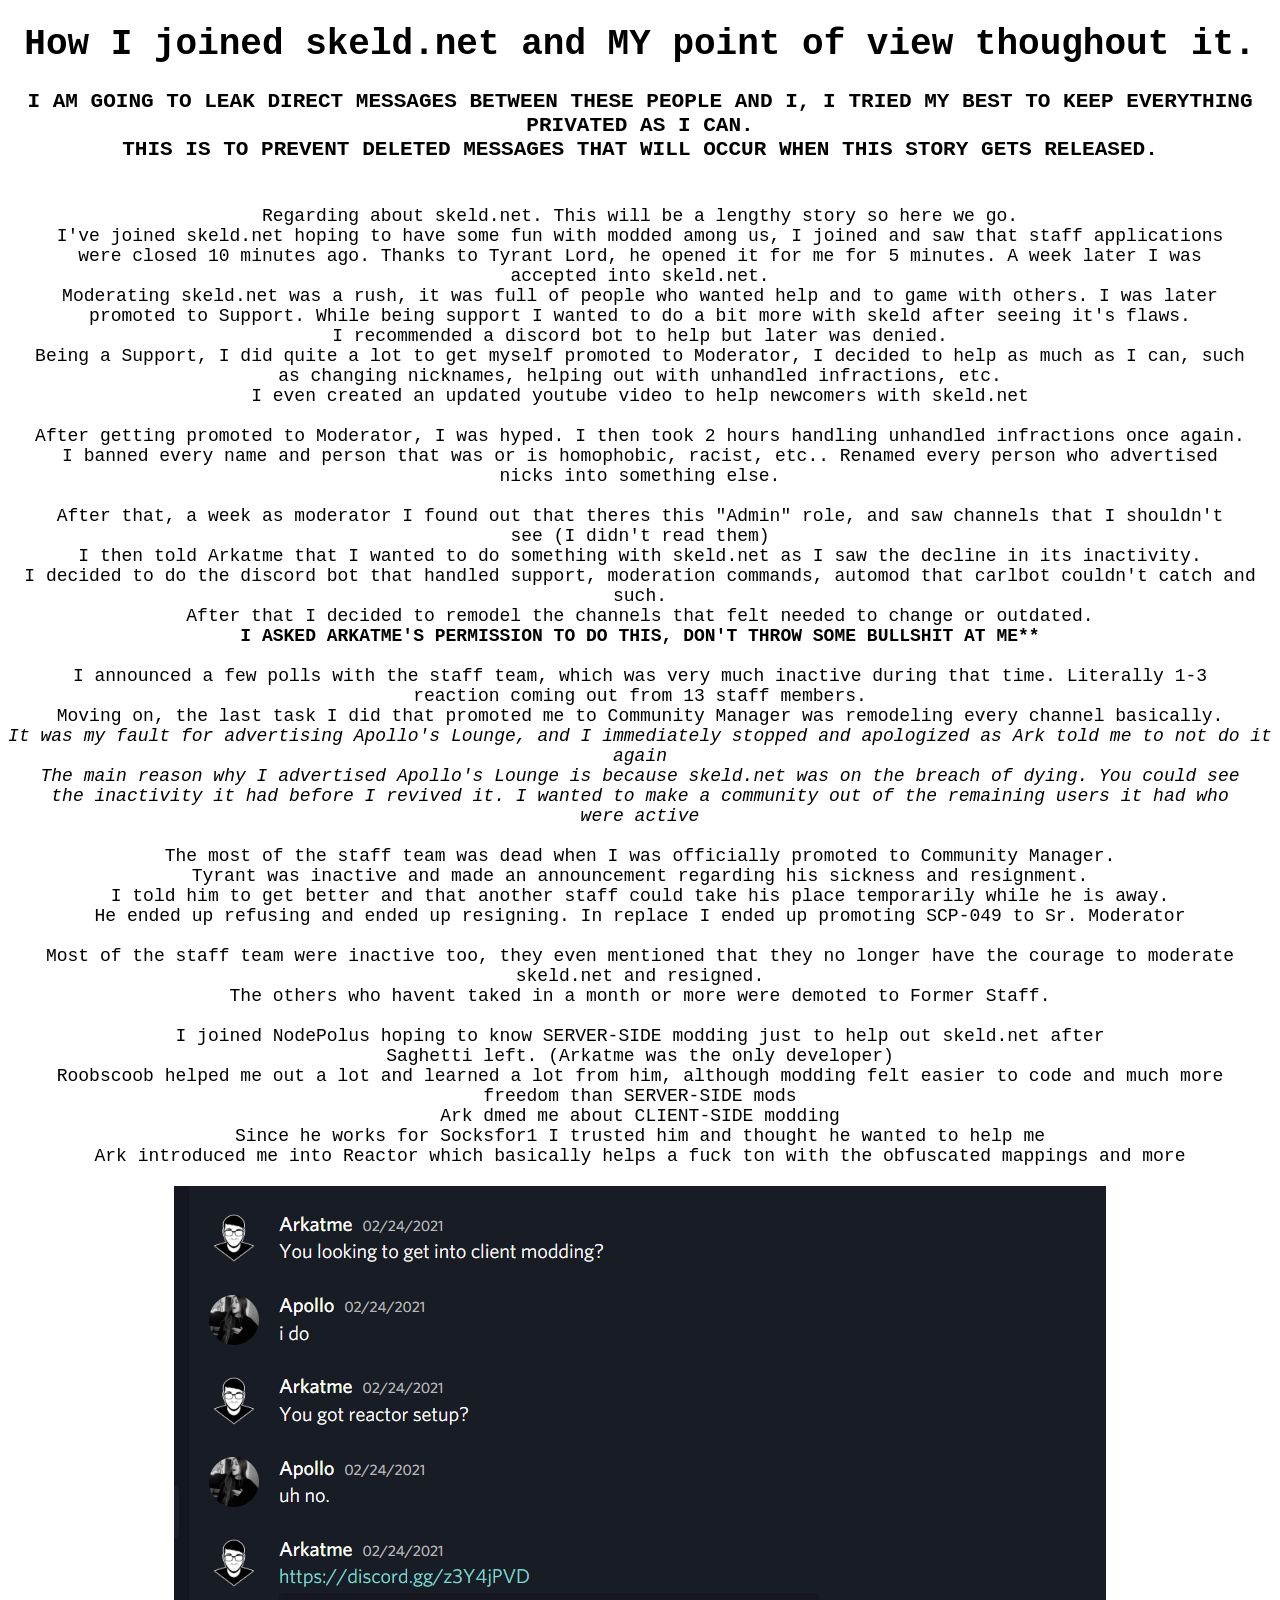
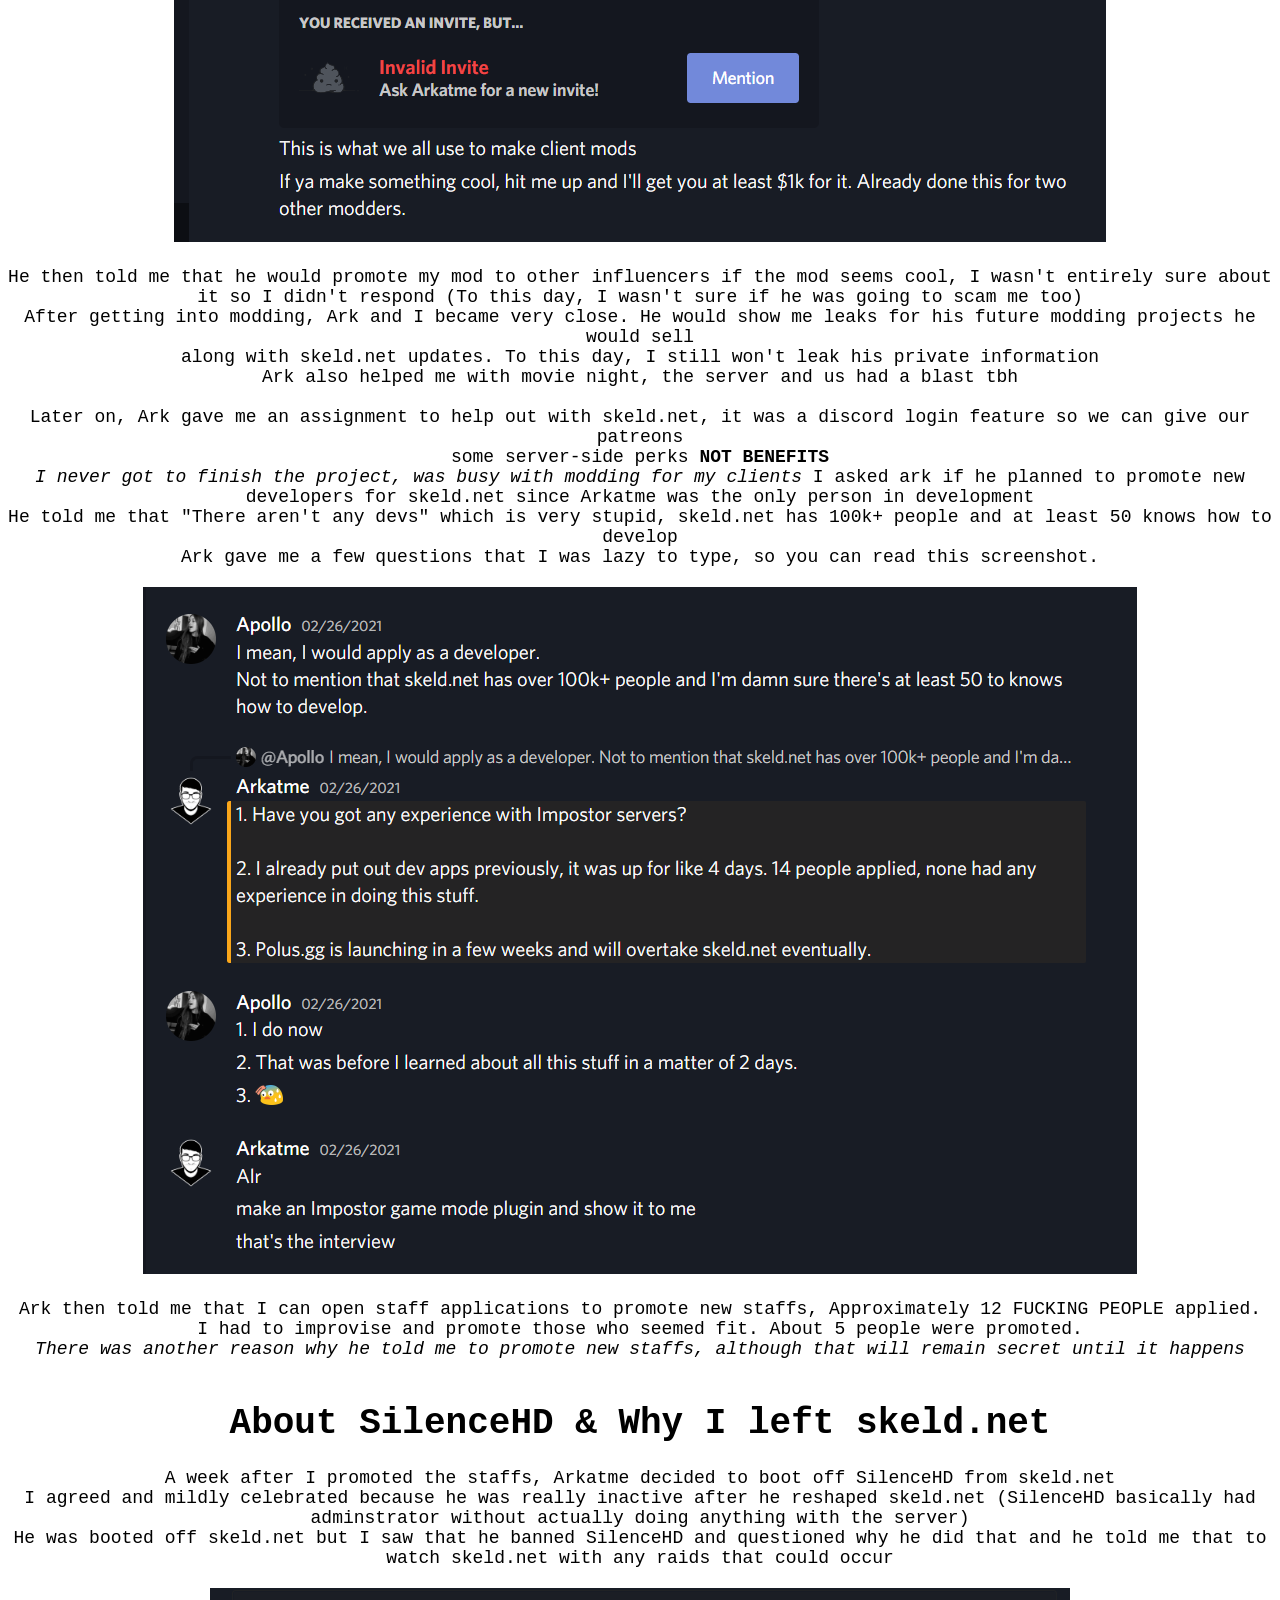
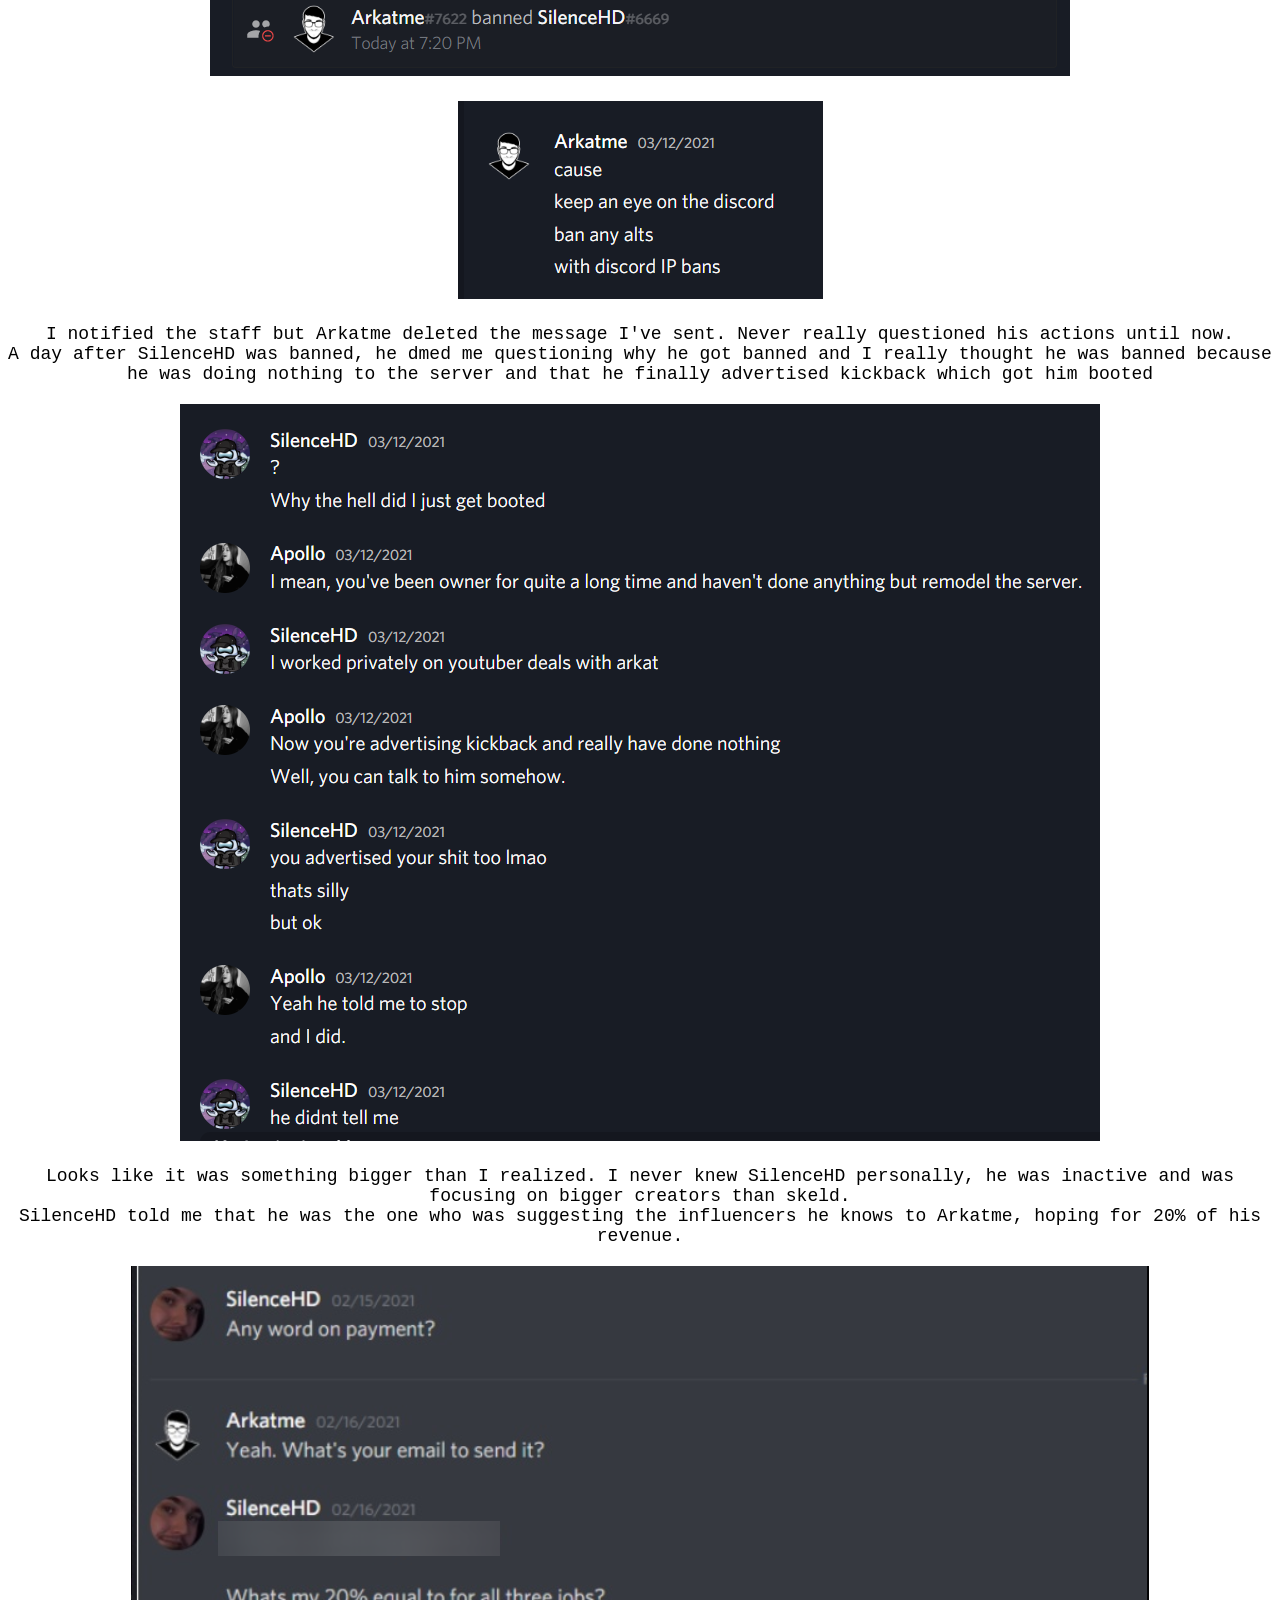
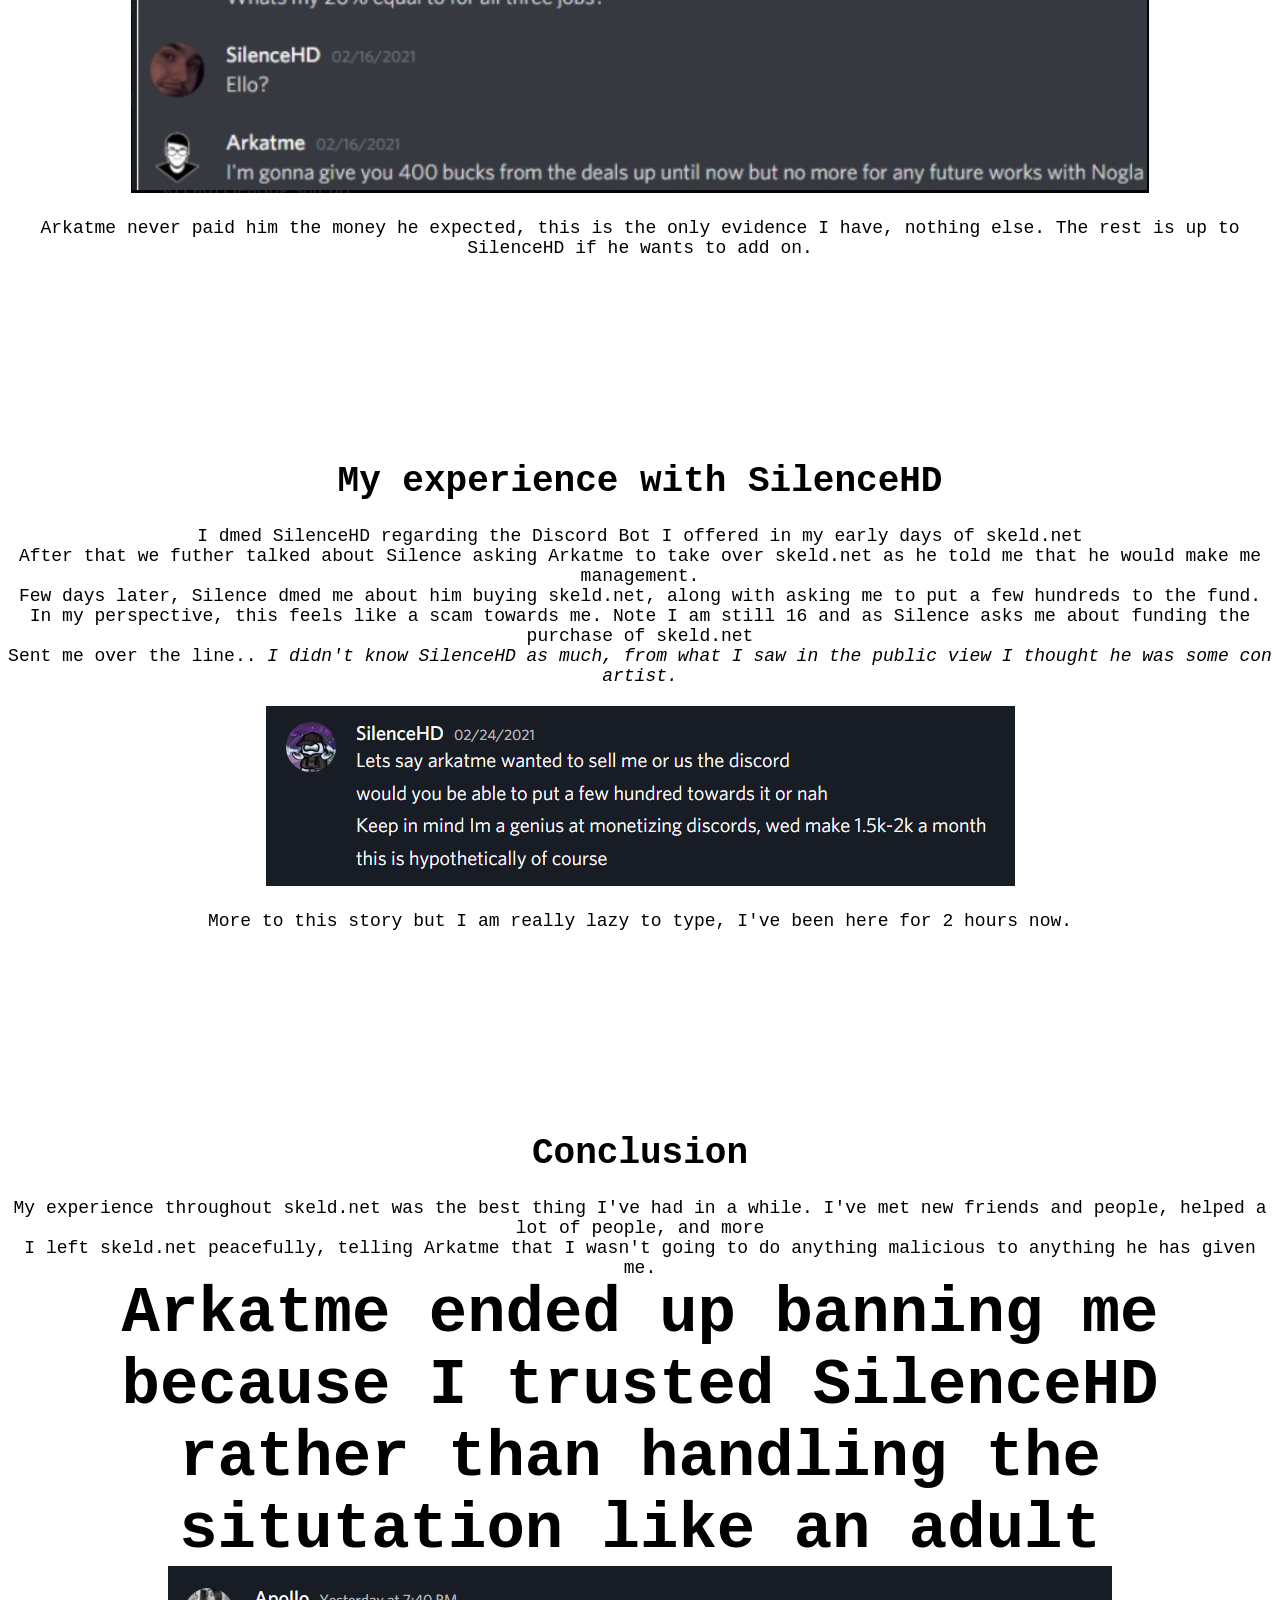
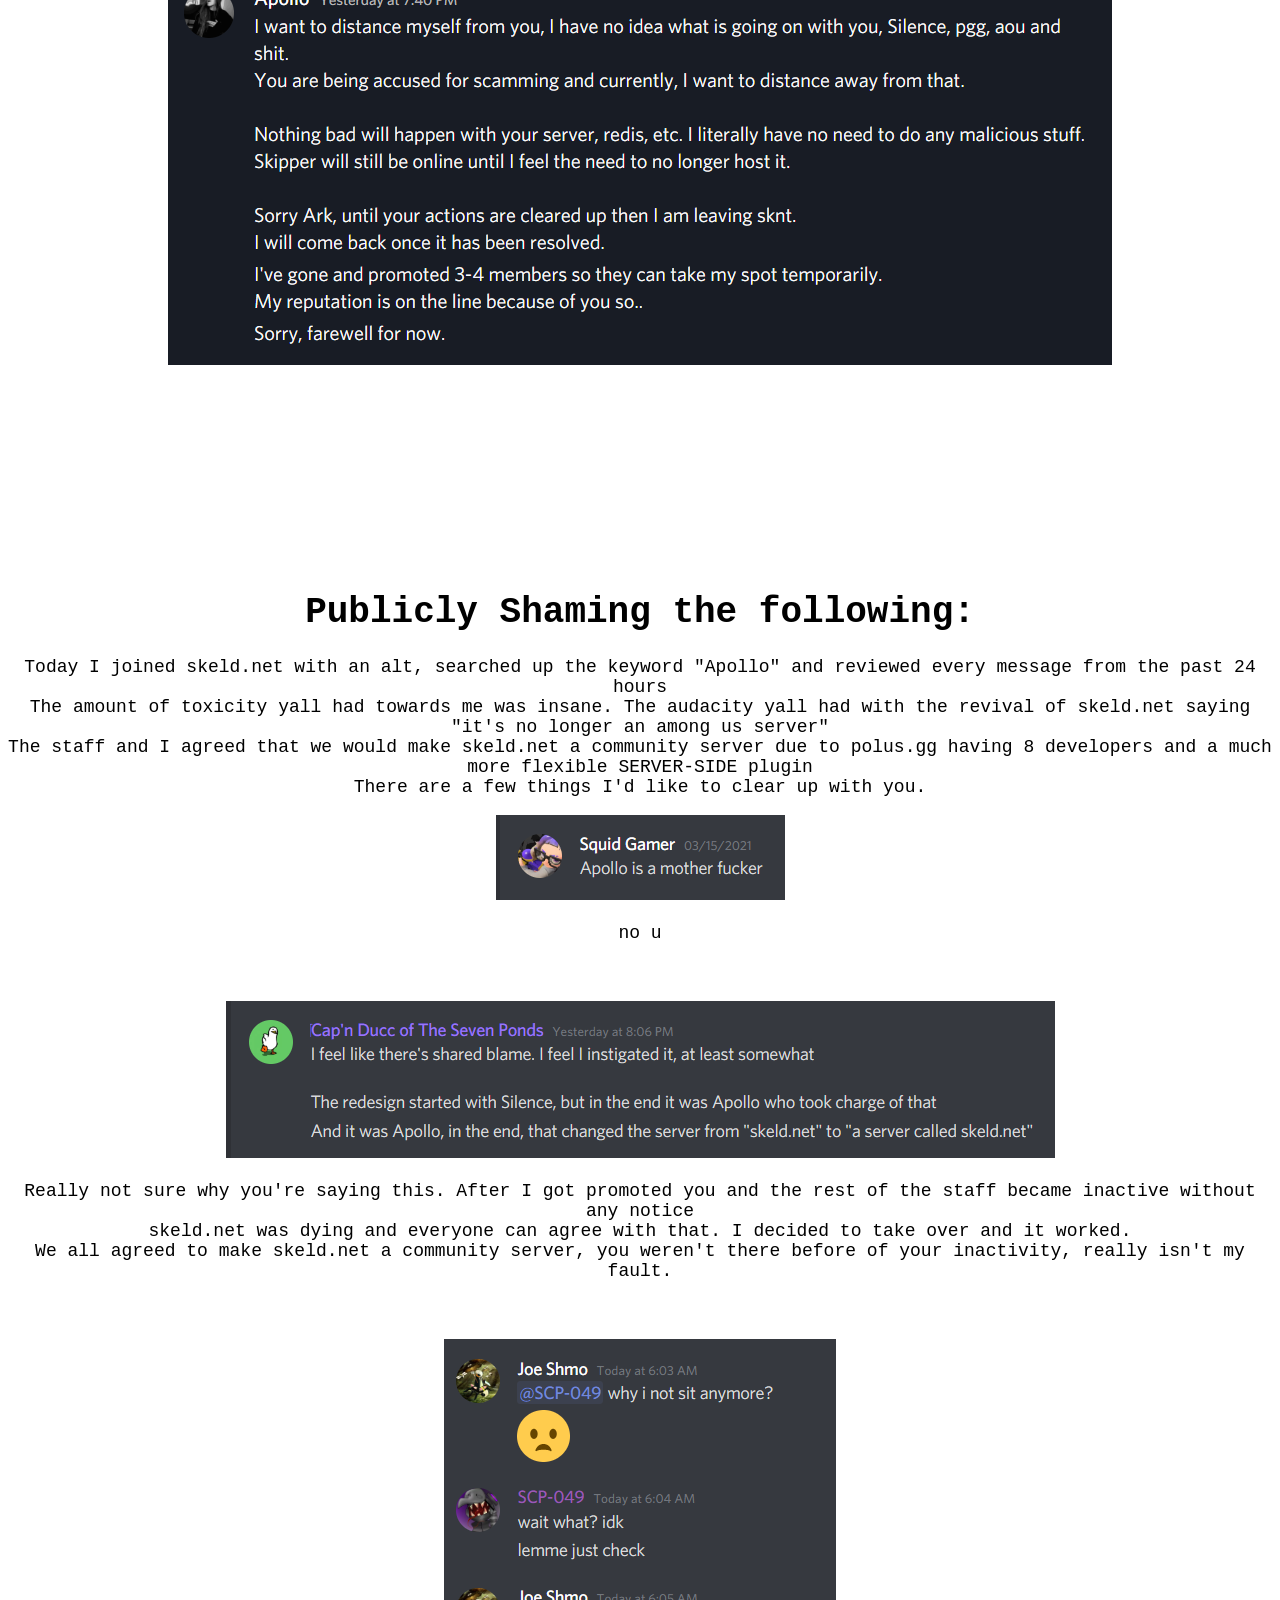
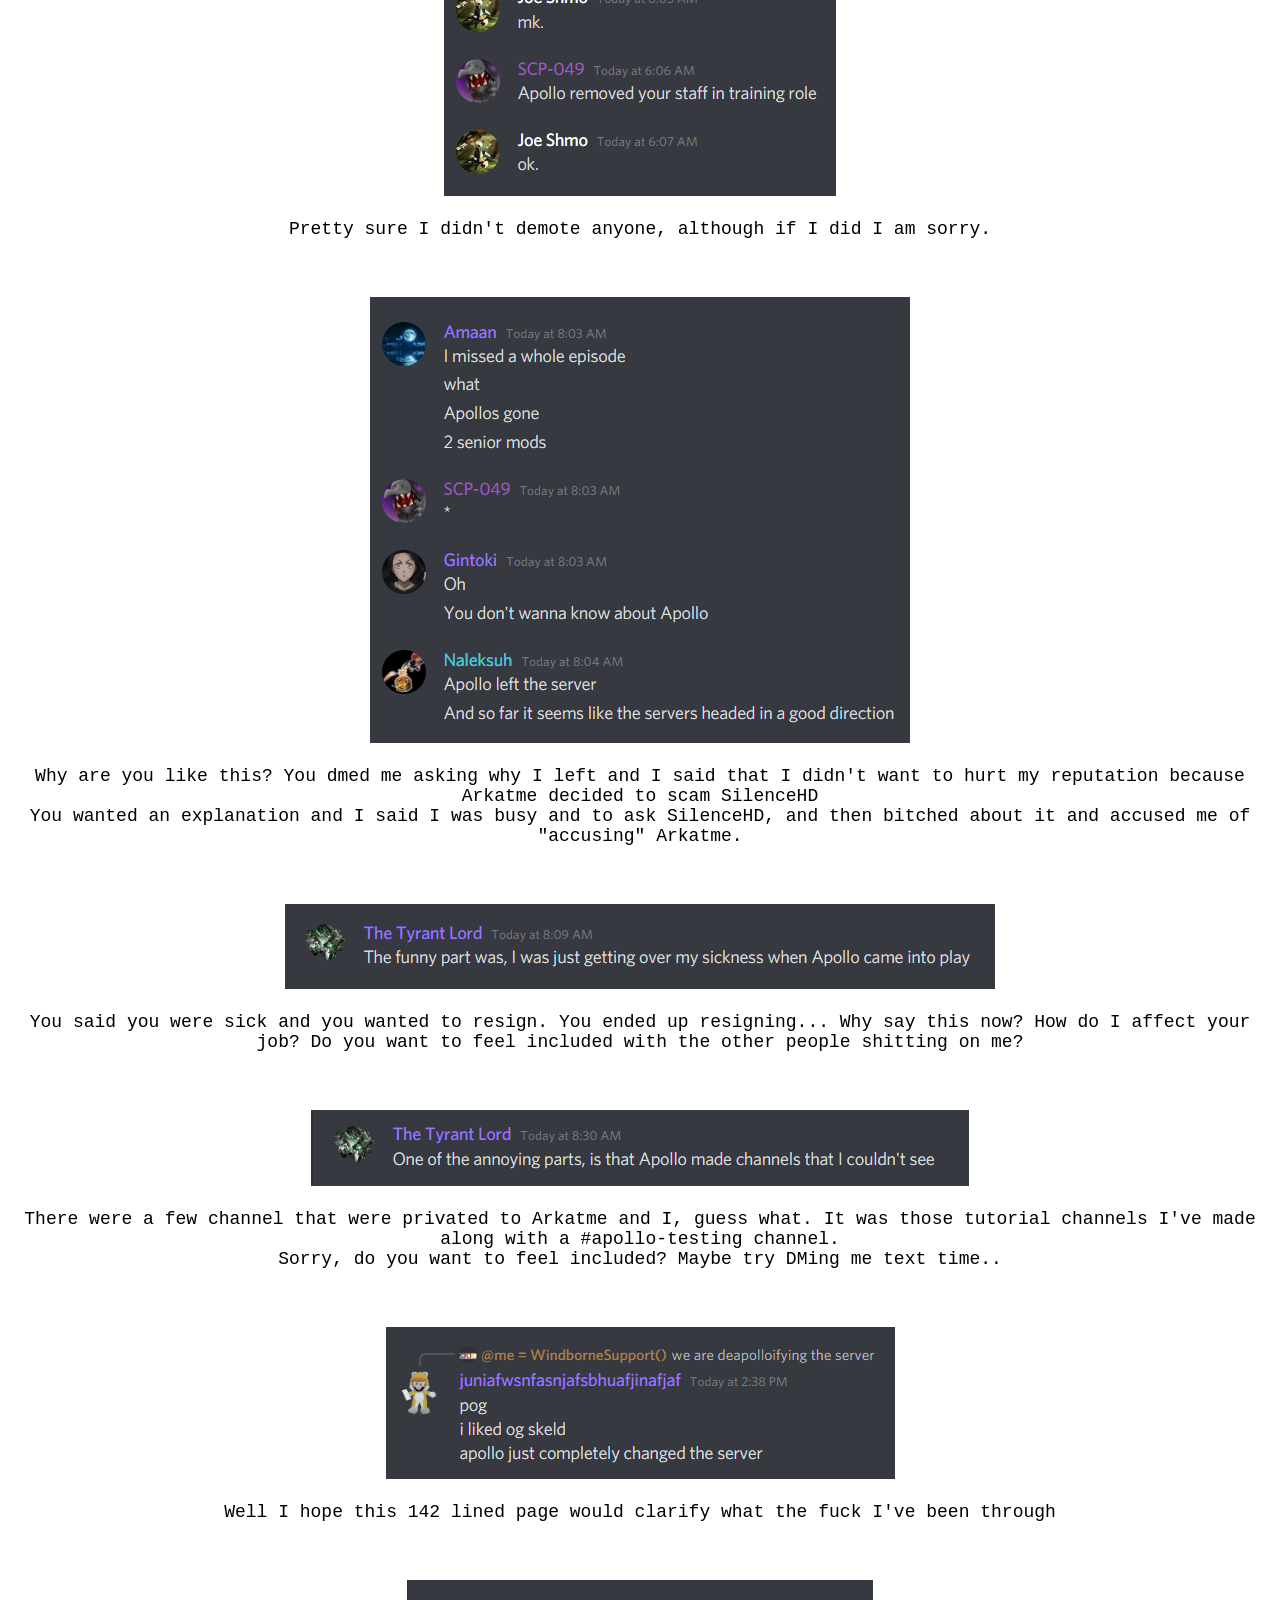
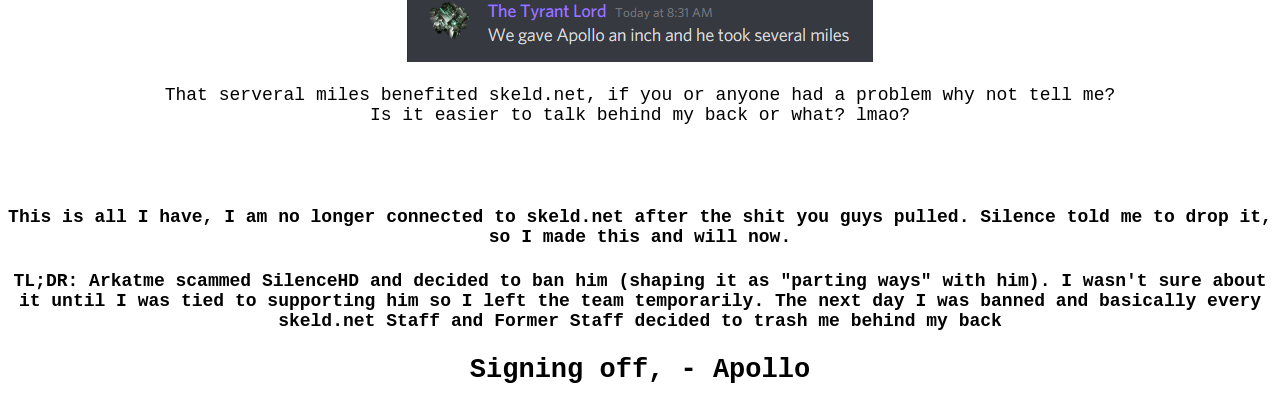
==== index.html @ bae3a2aa "Update index.html" ====
<!DOCTYPE html>

<head>
    <link rel="stylesheet" href="stylesheet.css">
</head>

<body>
    <h1>How I joined skeld.net and MY point of view thoughout it.</h1>
    
        <h3>I AM GOING TO LEAK DIRECT MESSAGES BETWEEN THESE PEOPLE AND I, I TRIED MY BEST TO KEEP EVERYTHING PRIVATED AS
            I
            CAN.<br>
            THIS IS TO PREVENT DELETED MESSAGES THAT WILL OCCUR WHEN THIS STORY GETS RELEASED.<br><br></h3>

            <p>Regarding about skeld.net. This will be a lengthy story so here we go.<br>
        I've joined skeld.net hoping to have some fun with modded among us, I joined and saw that staff applications<br>
        were closed 10 minutes ago. Thanks to Tyrant Lord, he opened it for me for 5 minutes. A week later I was<br>
        accepted into skeld.net.<br>

        Moderating skeld.net was a rush, it was full of people who wanted help and to game with others. I was later<br>
        promoted to Support. While being support I wanted to do a bit more with skeld after seeing it's flaws.<br>
        I recommended a discord bot to help but later was denied.<br>
        Being a Support, I did quite a lot to get myself promoted to Moderator, I decided to help as much as I can,
        such<br>
        as changing nicknames, helping out with unhandled infractions, etc.<br>
        I even created an updated youtube video to help newcomers with skeld.net<br><br>

        After getting promoted to Moderator, I was hyped. I then took 2 hours handling unhandled infractions once
        again.<br>
        I banned every name and person that was or is homophobic, racist, etc.. Renamed every person who advertised<br>
        nicks into something else.<br><br>

        After that, a week as moderator I found out that theres this "Admin" role, and saw channels that I
        shouldn't<br>
        see (I didn't read them)<br>
        I then told Arkatme that I wanted to do something with skeld.net as I saw the decline in its inactivity.<br>
        I decided to do the discord bot that handled support, moderation commands, automod that carlbot couldn't catch
        and such.<br>
        After that I decided to remodel the channels that felt needed to change or outdated.<br>
        <b>I ASKED ARKATME'S PERMISSION TO DO THIS, DON'T THROW SOME BULLSHIT AT ME**</b><br><br>

        I announced a few polls with the staff team, which was very much inactive during that time. Literally 1-3<br>
        reaction coming out from 13 staff members.<br>
        Moving on, the last task I did that promoted me to Community Manager was remodeling every channel basically.<br>
        <i>It was my fault for advertising Apollo's Lounge, and I immediately stopped and apologized as Ark told me to
            not
            do it again</i><br>
        <i>The main reason why I advertised Apollo's Lounge is because skeld.net was on the breach of dying. You could
            see<br>
            the inactivity it had before I revived it. I wanted to make a community out of the remaining users it had
            who<br>
            were active</i><br><br>

        The most of the staff team was dead when I was officially promoted to Community Manager.<br>
        Tyrant was inactive and made an announcement regarding his sickness and resignment.<br>
        I told him to get better and that another staff could take his place temporarily while he is away.<br>
        He ended up refusing and ended up resigning. In replace I ended up promoting SCP-049 to Sr. Moderator<br><br>

        Most of the staff team were inactive too, they even mentioned that they no longer have the courage to
        moderate<br>
        skeld.net and resigned.<br>
        The others who havent taked in a month or more were demoted to Former Staff.<br><br>

        I joined NodePolus hoping to know SERVER-SIDE modding just to help out skeld.net after<br>
        Saghetti left. (Arkatme was the only developer)<br>
        Roobscoob helped me out a lot and learned a lot from him, although modding felt easier to code and much more<br>
        freedom than SERVER-SIDE mods<br>
        Ark dmed me about CLIENT-SIDE modding<br>
        Since he works for Socksfor1 I trusted him and thought he wanted to help me<br>
        Ark introduced me into Reactor which basically helps a fuck ton with the obfuscated mappings and more<br><br>
        <img src="Resources/DiscordCanary_tGkrXqPWPk.png"><br><br>
        He then told me that he would promote my mod to other influencers if the mod seems cool, I wasn't entirely sure
        about it so I didn't respond (To this day, I wasn't sure if he was going to scam me too)<br>

        After getting into modding, Ark and I became very close. He would show me leaks for his future modding projects
        he would sell<br>
        along with skeld.net updates. To this day, I still won't leak his private information<br>
        Ark also helped me with movie night, the server and us had a blast tbh<br><br>

        Later on, Ark gave me an assignment to help out with skeld.net, it was a discord login feature so we can give
        our patreons<br>
        some server-side perks <b>NOT BENEFITS</b><br>
        <i>I never got to finish the project, was busy with modding for my clients</i>

        I asked ark if he planned to promote new developers for skeld.net since Arkatme was the only person in
        development<br>
        He told me that "There aren't any devs" which is very stupid, skeld.net has 100k+ people and at least 50 knows
        how to develop<br>
        Ark gave me a few questions that I was lazy to type, so you can read this screenshot.<br><br>
        <img src="Resources/DiscordCanary_xEOgtrVMF7.png"><br><br>

        Ark then told me that I can open staff applications to promote new staffs, Approximately 12 FUCKING PEOPLE
        applied.<br>
        I had to improvise and promote those who seemed fit. About 5 people were promoted.<br>
        <i>There was another reason why he told me to promote new staffs, although that will remain secret until it
            happens</i><br><br>
    </p>

    <h1>About SilenceHD & Why I left skeld.net</h1>
    <p>A week after I promoted the staffs, Arkatme decided to boot off SilenceHD from skeld.net<br>
        I agreed and mildly celebrated because he was really inactive after he reshaped skeld.net (SilenceHD basically
        had adminstrator without actually doing anything with the server)<br>
        He was booted off skeld.net but I saw that he banned SilenceHD and questioned why he did that and he told me
        that to watch skeld.net with any raids that could occur<br><br>
        <img src="Resources/DiscordCanary_bix14wli4m.png"><br><br>
        <img src="Resources/DiscordCanary_NI3XgBY2iE.png"><br><br>
        I notified the staff but Arkatme deleted the message I've sent. Never really questioned his actions until
        now.<br>
        A day after SilenceHD was banned, he dmed me questioning why he got banned and I really thought he was banned
        because he was doing nothing to the server and that he finally advertised kickback which got him booted<br><br>
        <img src="Resources/DiscordCanary_Rcp4suhPws.png"><br><br>
        Looks like it was something bigger than I realized. I never knew SilenceHD personally, he was inactive and was
        focusing on bigger creators than skeld.<br>
        SilenceHD told me that he was the one who was suggesting the influencers he knows to Arkatme, hoping for 20% of
        his revenue.<br><br>
        <img src="Resources/DiscordCanary_YwCjfR2SUt.png"><br><br>
        Arkatme never paid him the money he expected, this is the only evidence I have, nothing else. The rest is up to
        SilenceHD if he wants to add on.<br>
    </p><br><br><br><br><br><br><br><br>

    <h1>My experience with SilenceHD</h1>
    <p>I dmed SilenceHD regarding the Discord Bot I offered in my early days of skeld.net<br>
        After that we futher talked about Silence asking Arkatme to take over skeld.net as he told me that he would make
        me management.<br>
        Few days later, Silence dmed me about him buying skeld.net, along with asking me to put a few hundreds to the
        fund.<br>
        In my perspective, this feels like a scam towards me. Note I am still 16 and as Silence asks me about funding
        the purchase of skeld.net<br>
        Sent me over the line.. <i>I didn't know SilenceHD as much, from what I saw in the public view I thought he was
            some con artist.</i><br><br>
        <img src="Resources/DiscordCanary_x4tYKYdWtS.png"><br><br>
        More to this story but I am really lazy to type, I've been here for 2 hours now.
    </p><br><br><br><br><br><br><br><br>

    <h1>Conclusion</h1>
    <p>My experience throughout skeld.net was the best thing I've had in a while. I've met new friends and people,
        helped a lot of people, and more<br>
        I left skeld.net peacefully, telling Arkatme that I wasn't going to do anything malicious to anything he has given me.<br>
        <b style="font-size:5vw;">Arkatme ended up banning me because I trusted SilenceHD rather than handling the situtation like an adult</b><br>
        <img src="Resources/DiscordCanary_h9QJlxo1rl.png"><br><br>
    </p><br><br><br><br><br><br><br><br>

    <h1>Publicly Shaming the following:</h1>
    <p> Today I joined skeld.net with an alt, searched up the keyword "Apollo" and reviewed every message from the past
        24 hours<br>
        The amount of toxicity yall had towards me was insane. The audacity yall had with the revival of skeld.net
        saying "it's no longer an among us server"<br>
        The staff and I agreed that we would make skeld.net a community server due to polus.gg having 8 developers and a
        much more flexible SERVER-SIDE plugin<br>
        There are a few things I'd like to clear up with you.</p>
    <img src="PubliclyShaming/Discord_vDz2SwadOW.png"><br>
    <p>no u</p><br><br>
    <img src="PubliclyShaming/Discord_7UroQxQ5u2.png"><br>
    <p>Really not sure why you're saying this. After I got promoted you and the rest of the staff became inactive
        without any notice<br>
        skeld.net was dying and everyone can agree with that. I decided to take over and it worked.<br>
        We all agreed to make skeld.net a community server, you weren't there before of your inactivity, really isn't my
        fault.</p><br><br>
    <img src="PubliclyShaming/Discord_FxIPSI4dXv.png"><br>
    <p>Pretty sure I didn't demote anyone, although if I did I am sorry.</p><br><br>
    <img src="PubliclyShaming/Discord_kIHjysoPZU.png"><br>
    <p>Why are you like this? You dmed me asking why I left and I said that I didn't want to hurt my reputation because
        Arkatme decided to scam SilenceHD<br>
        You wanted an explanation and I said I was busy and to ask SilenceHD, and then bitched about it and accused me
        of "accusing" Arkatme.</p><br><br>
    <img src="PubliclyShaming/Discord_0lF2H27gXG.png"><br>
    <p>You said you were sick and you wanted to resign. You ended up resigning... Why say this now? How do I affect your
        job? Do you want to feel included with the other people shitting on me?</p><br><br>
    <img src="PubliclyShaming/Discord_UXUSRG5ojG.png"><br>
    <p>There were a few channel that were privated to Arkatme and I, guess what. It was those tutorial channels I've
        made along with a #apollo-testing channel.<br>
        Sorry, do you want to feel included? Maybe try DMing me text time..</p><br><br>
    <img src="PubliclyShaming/Discord_ImXXLaIMim.png"><br>
    <p>Well I hope this 142 lined page would clarify what the fuck I've been through</p><br><br>
    <img src="PubliclyShaming/Discord_IR4XUshMM8.png"><br>
    <p>That serveral miles benefited skeld.net, if you or anyone had a problem why not tell me?<br>
        Is it easier to talk behind my back or what? lmao?</p><br><br>

    <h4>This is all I have, I am no longer connected to skeld.net after the shit you guys pulled. Silence told me to
        drop it, so I made this and will now.</h2>
    
    <h4>TL;DR: Arkatme scammed SilenceHD and decided to ban him (shaping it as "parting ways" with him).
I wasn't sure about it until I was tied to supporting him so I left the team temporarily.
The next day I was banned and basically every skeld.net Staff and Former Staff decided to trash me behind my back</h4>
        <h2>Signing off, - Apollo</h2>
</body>
---- stylesheet.css ----
body {
    background-color: white;
    font-size: large;
    font-family: 'Courier New', Courier, monospace;
    text-align: center;
}
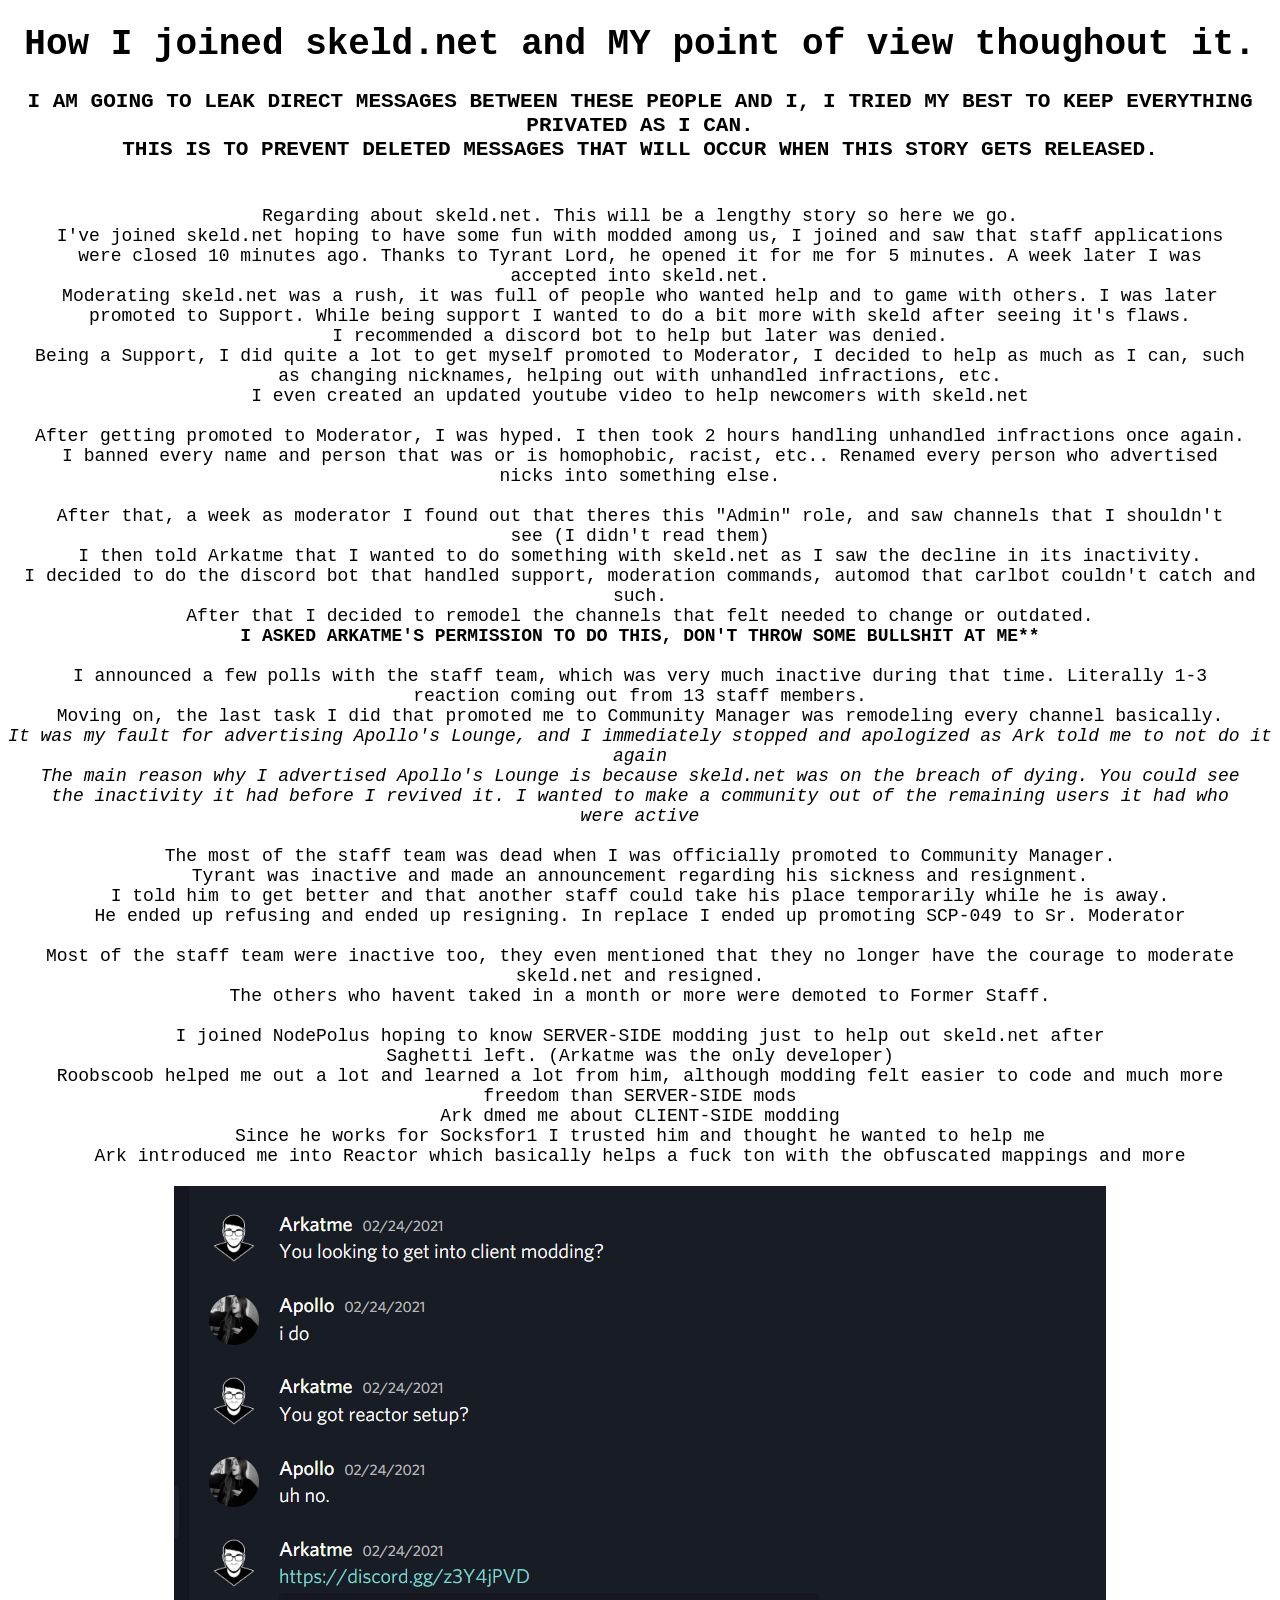
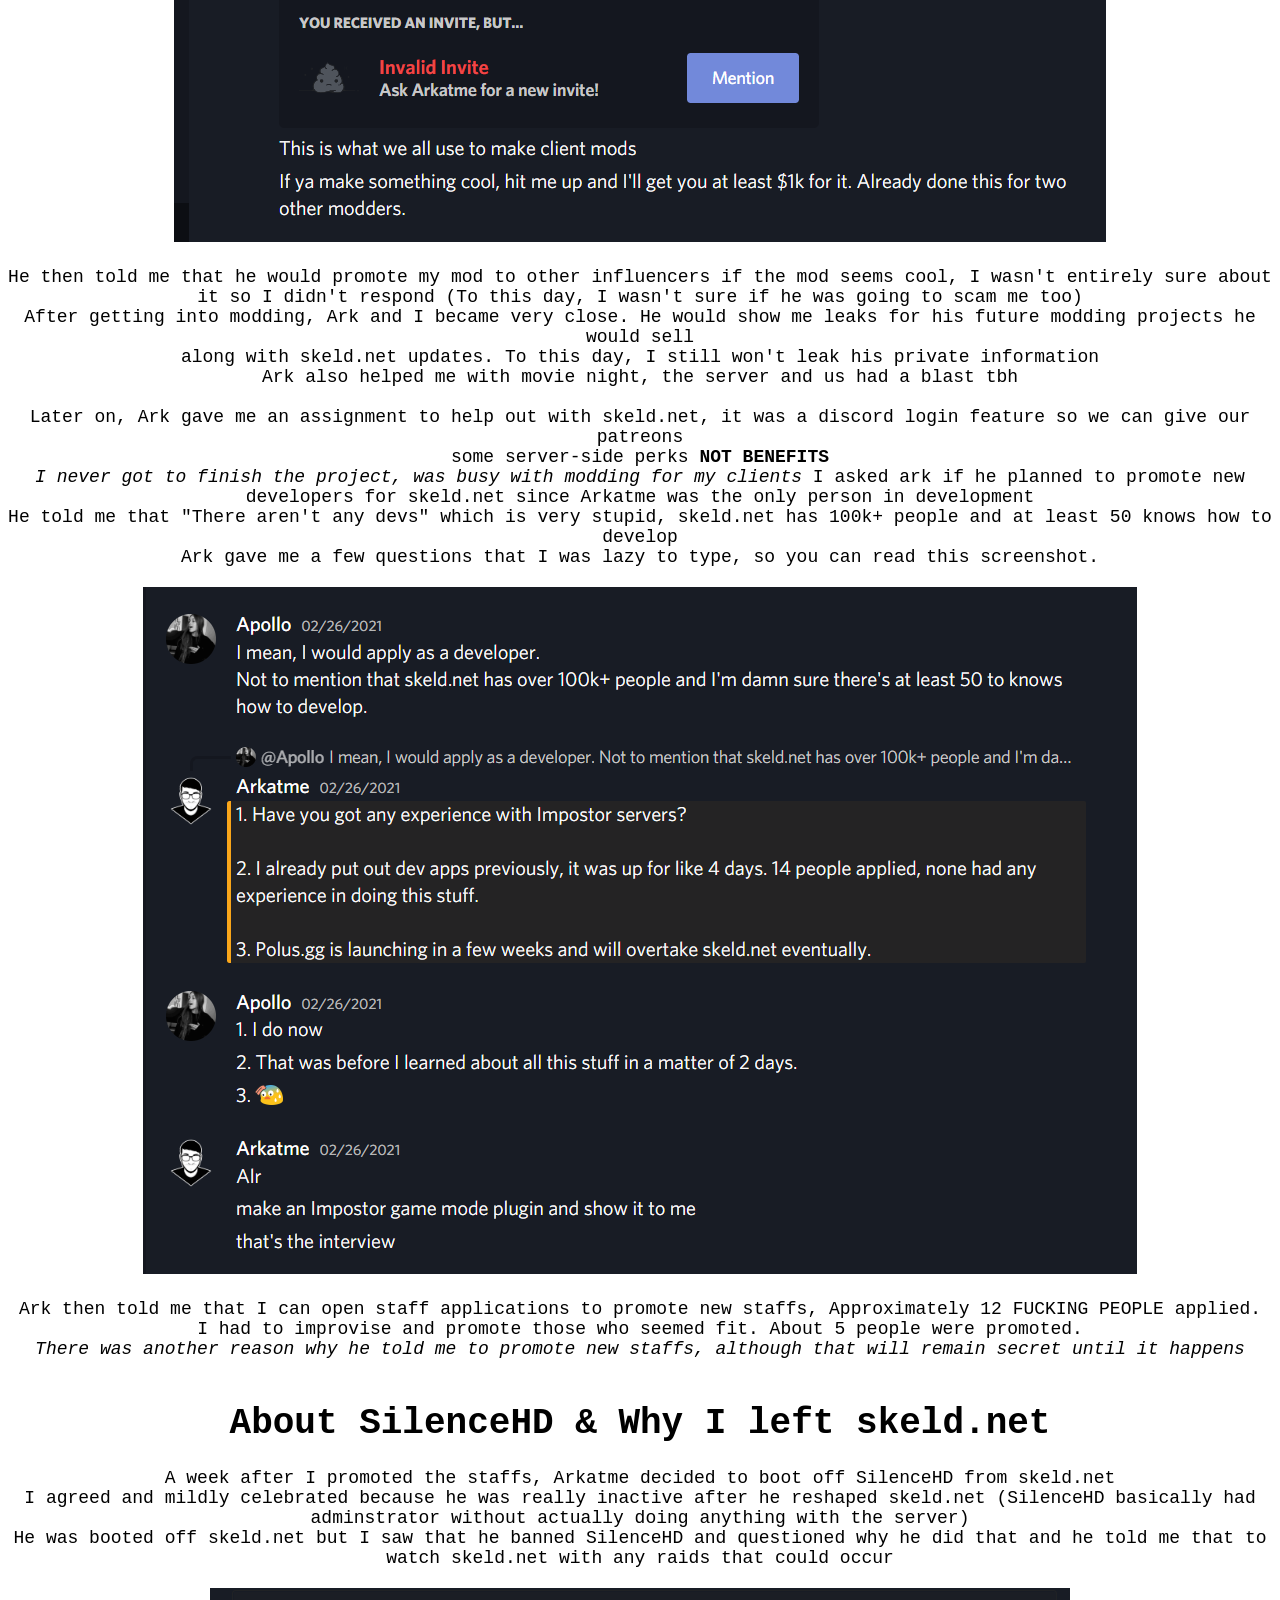
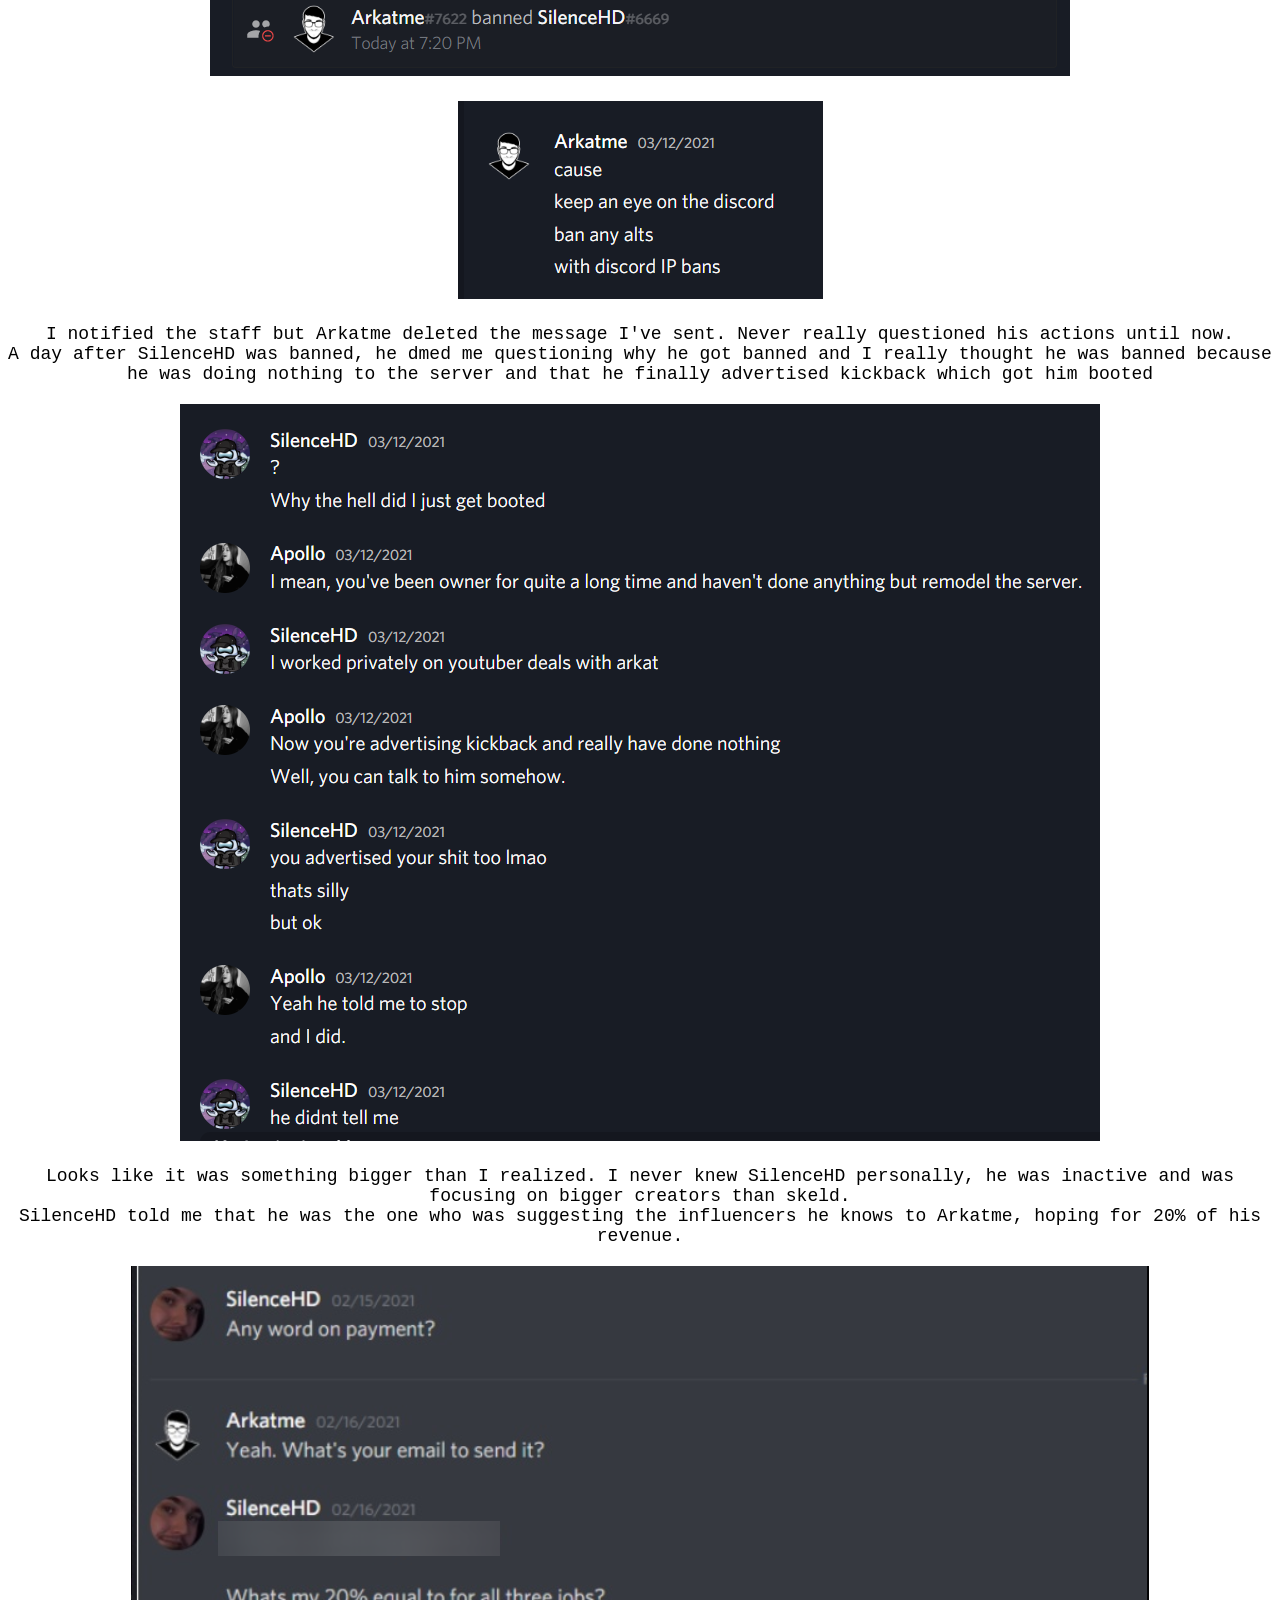
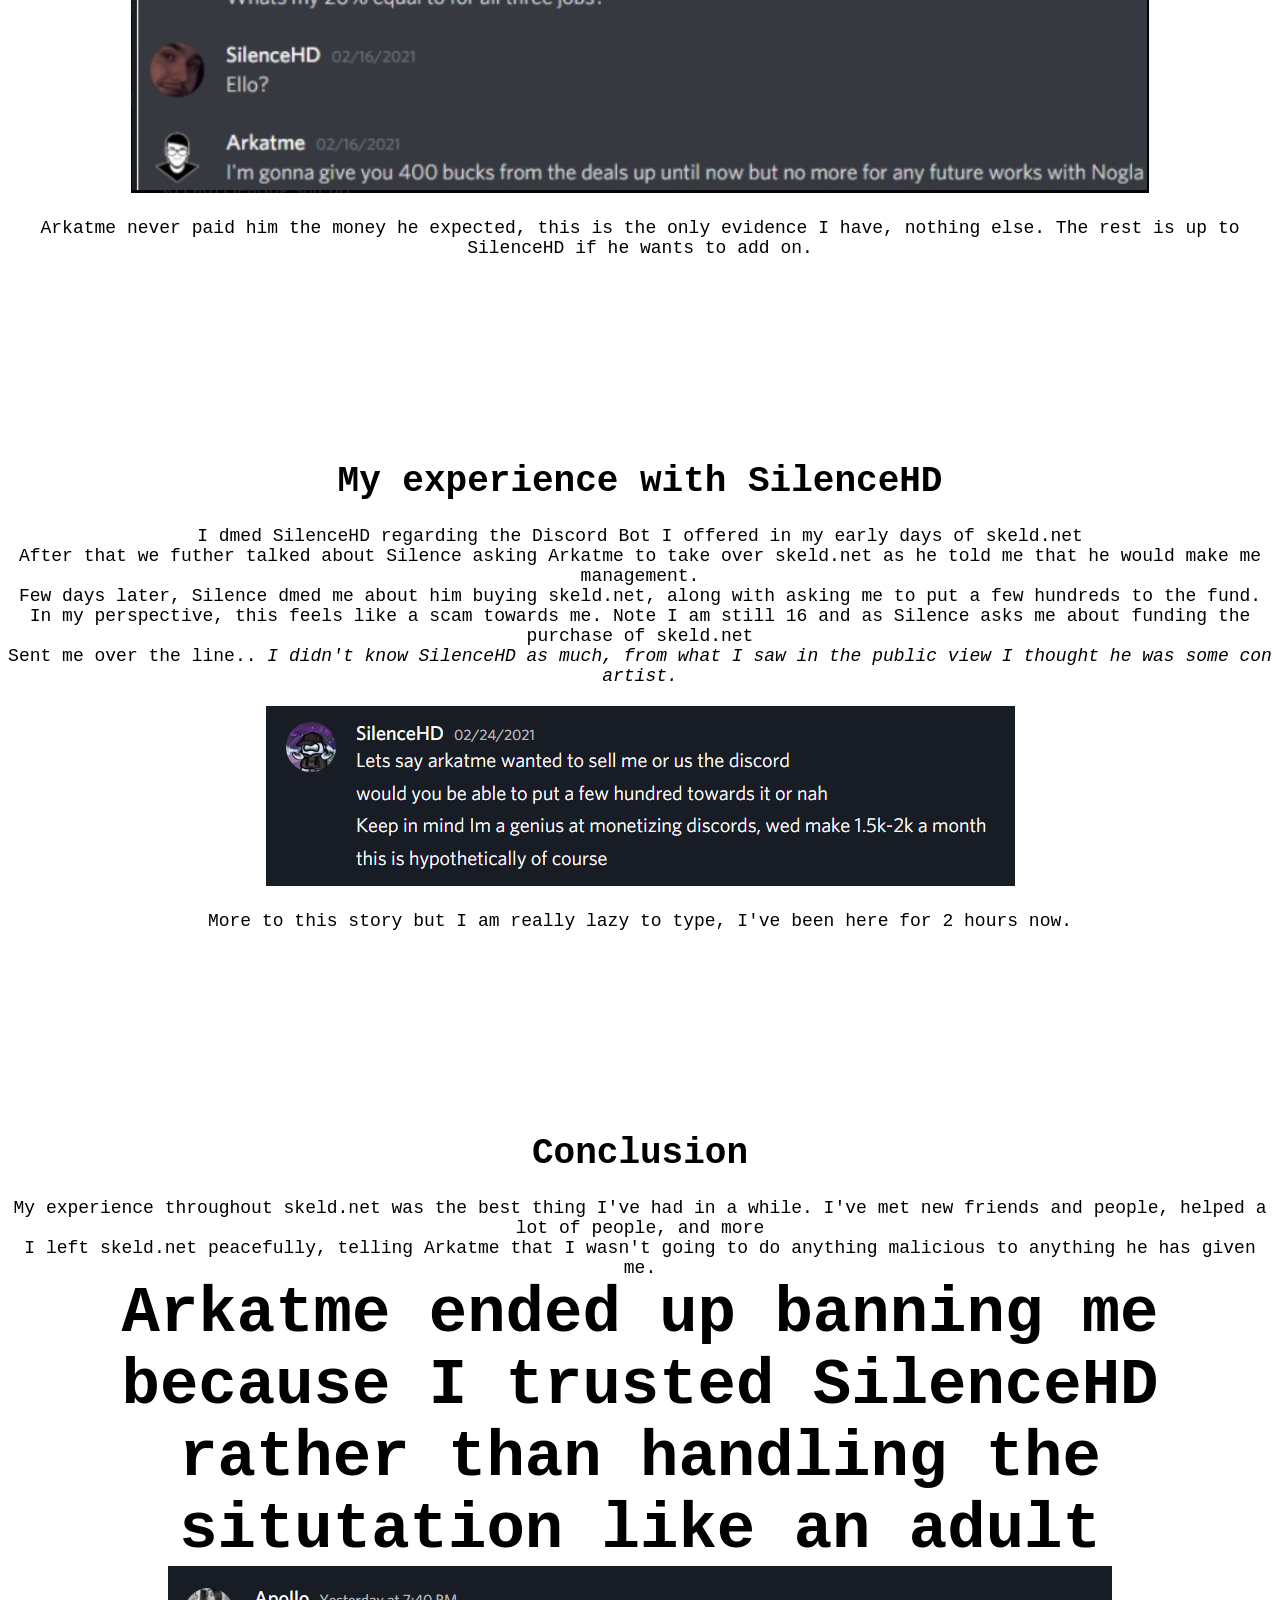
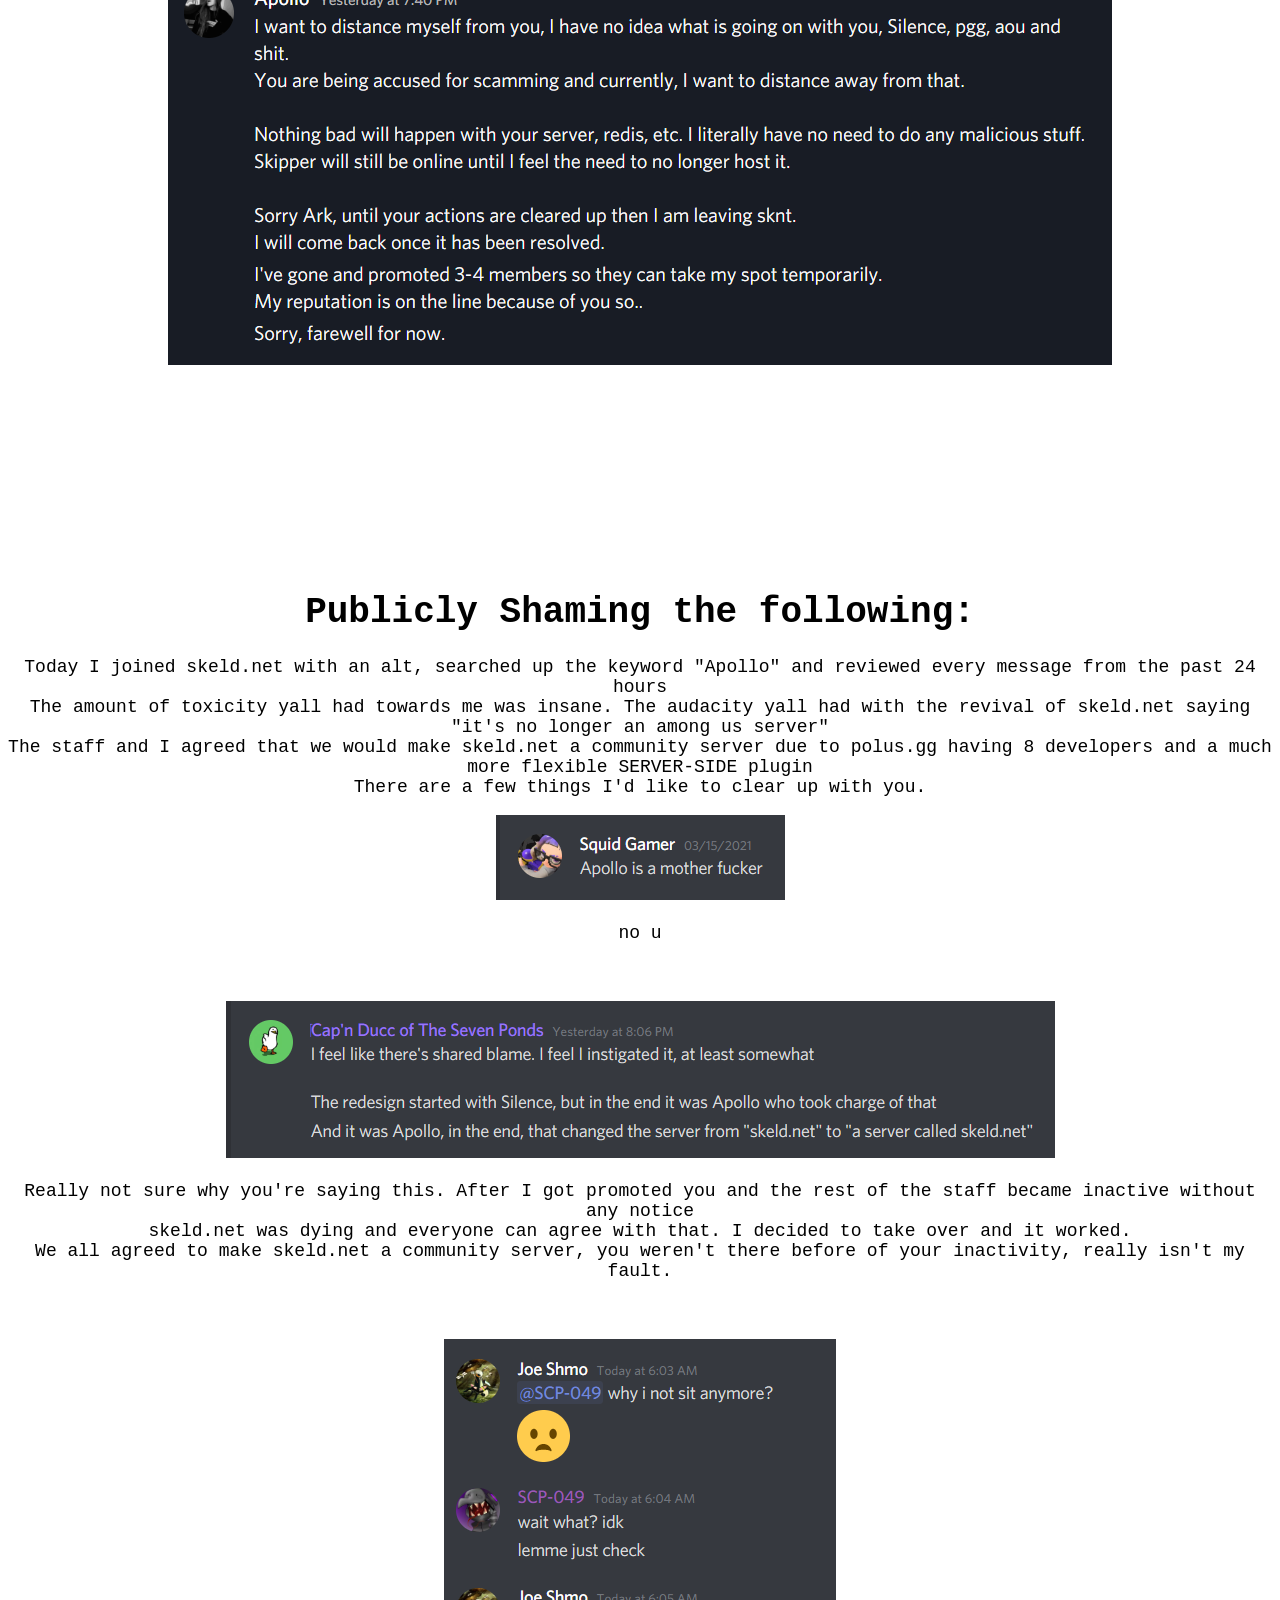
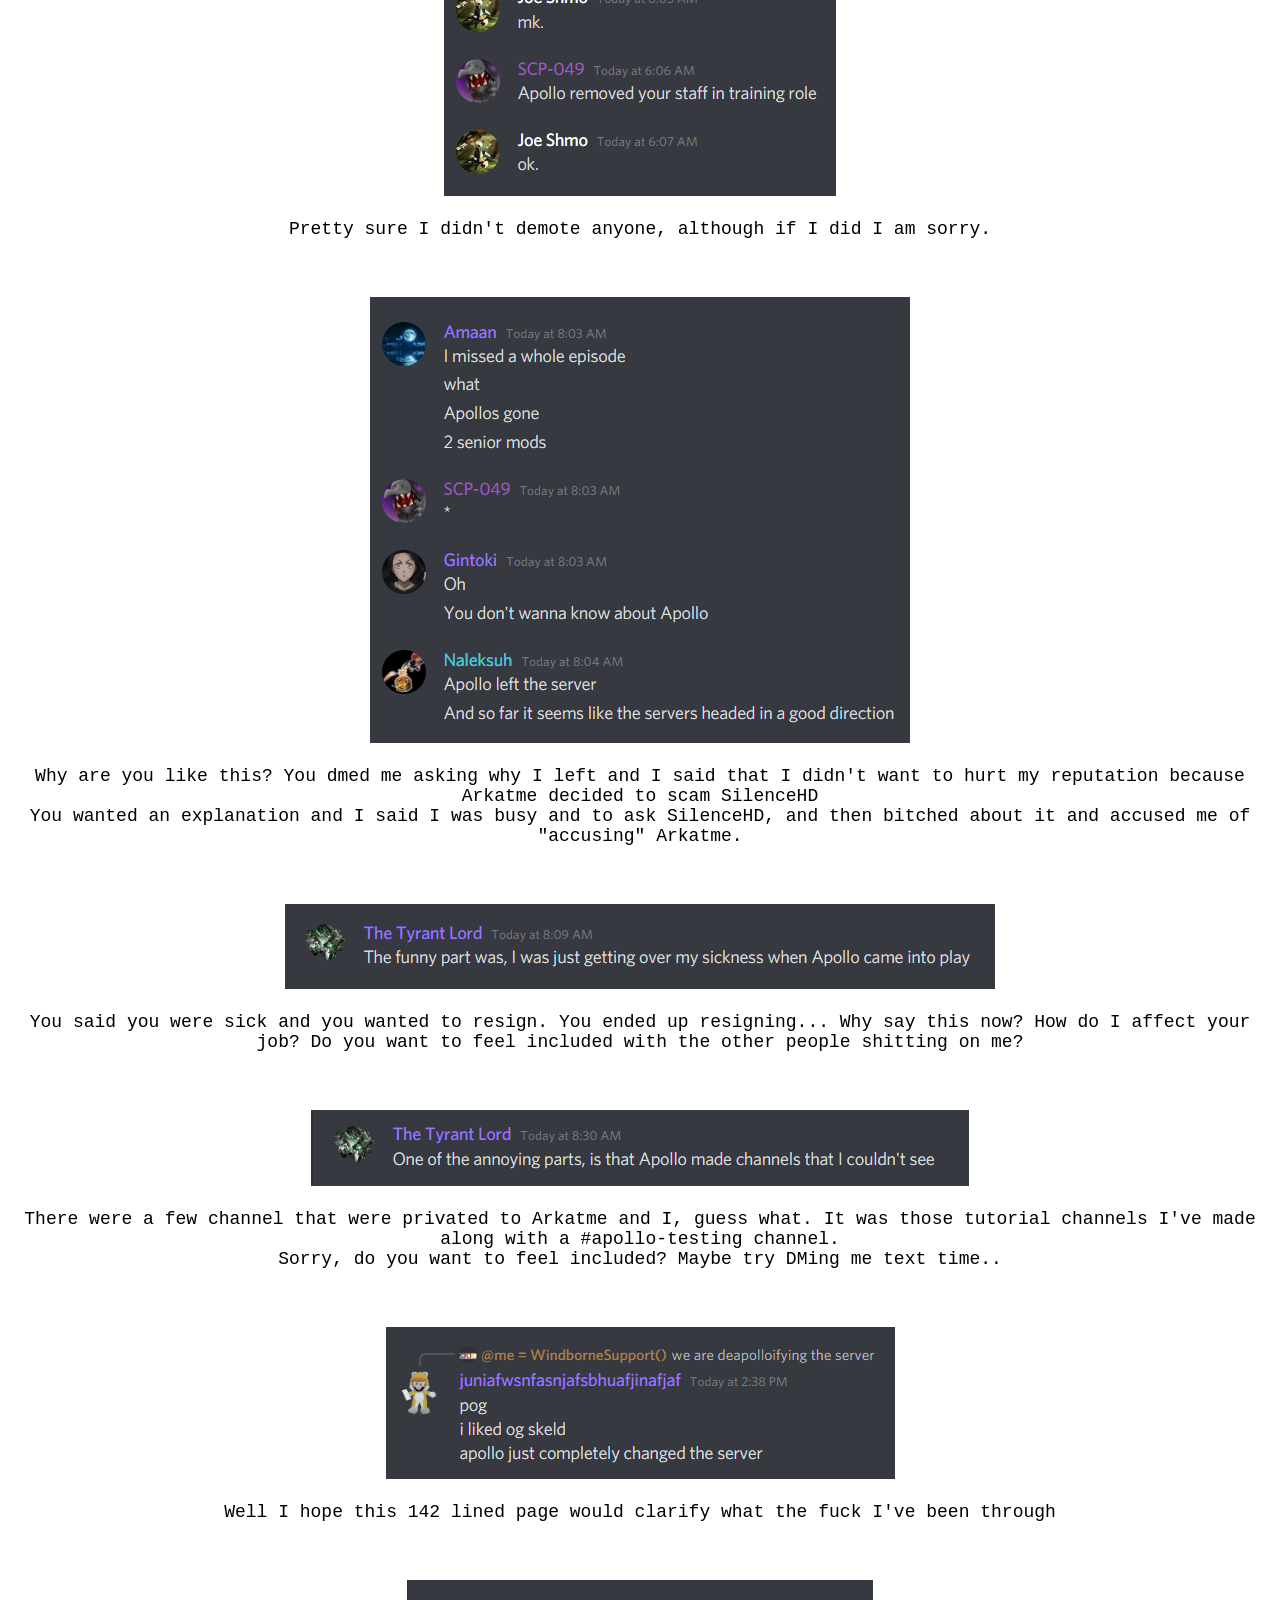
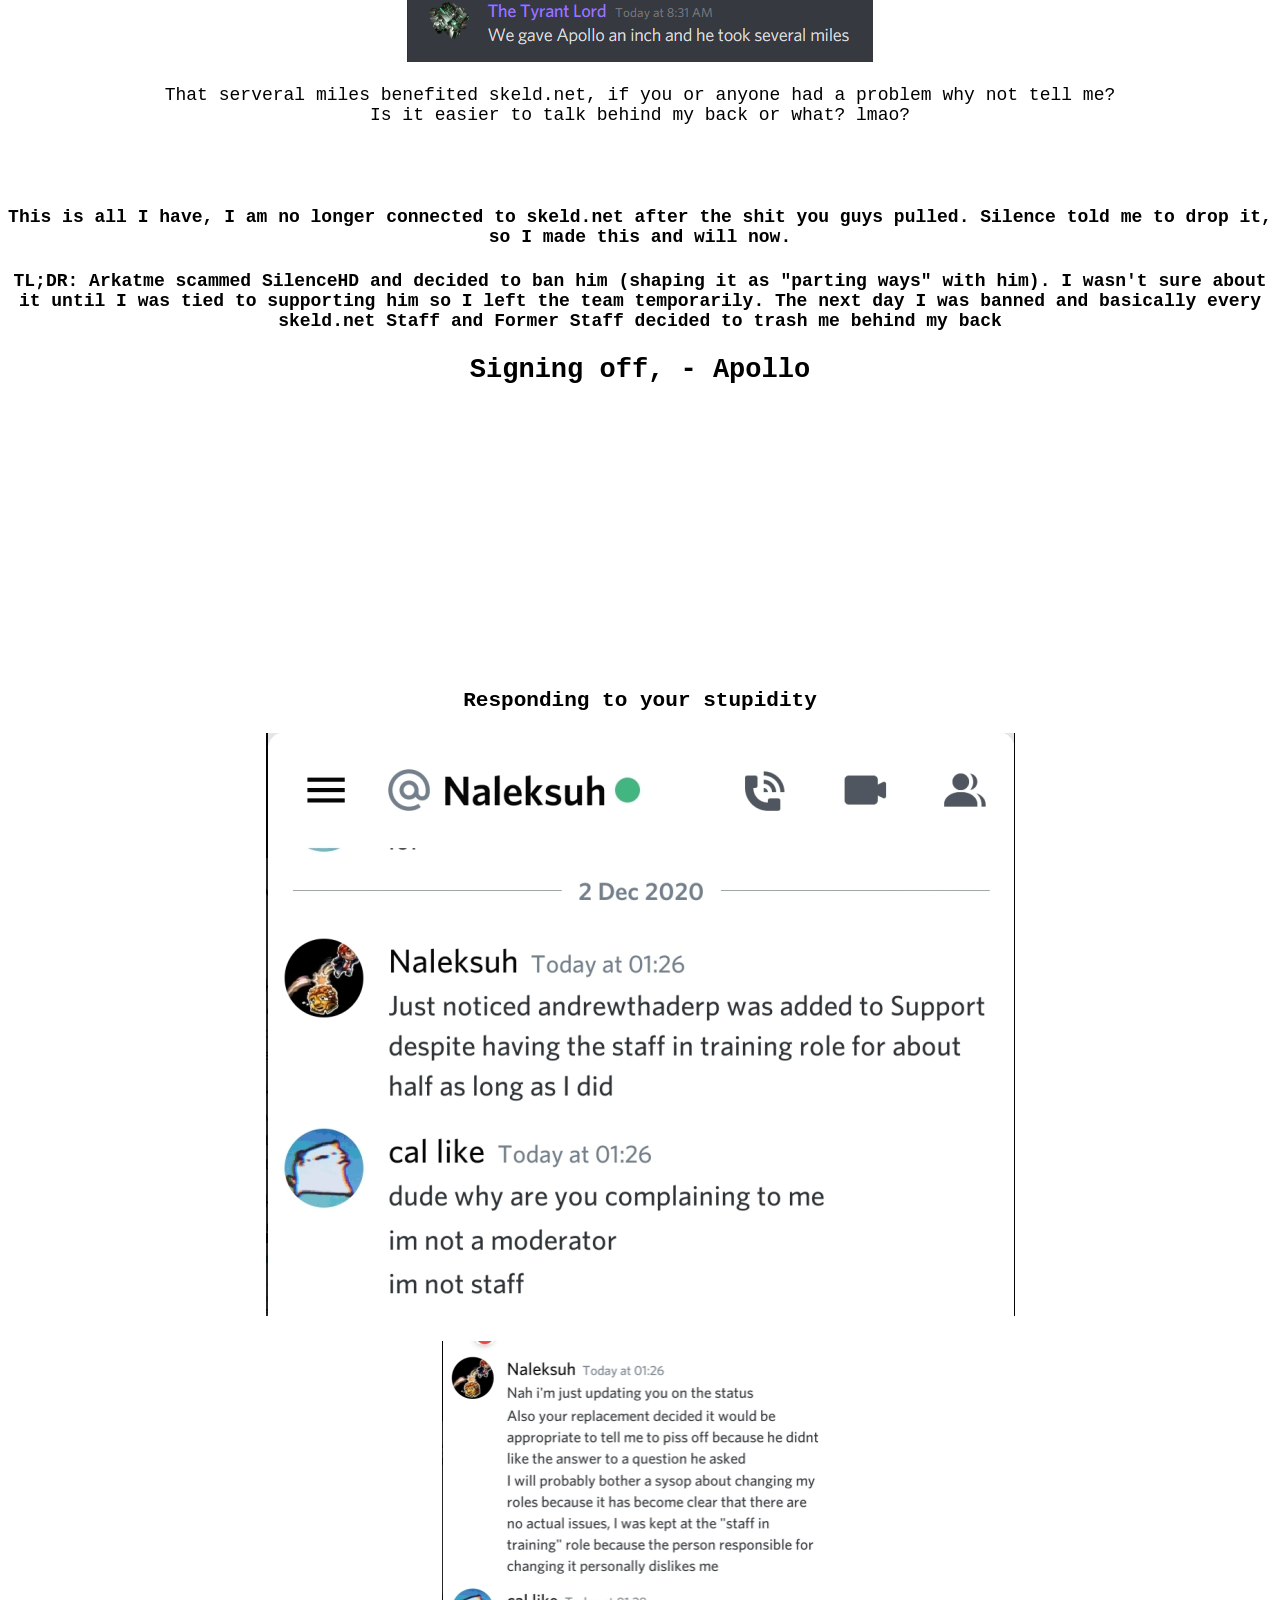
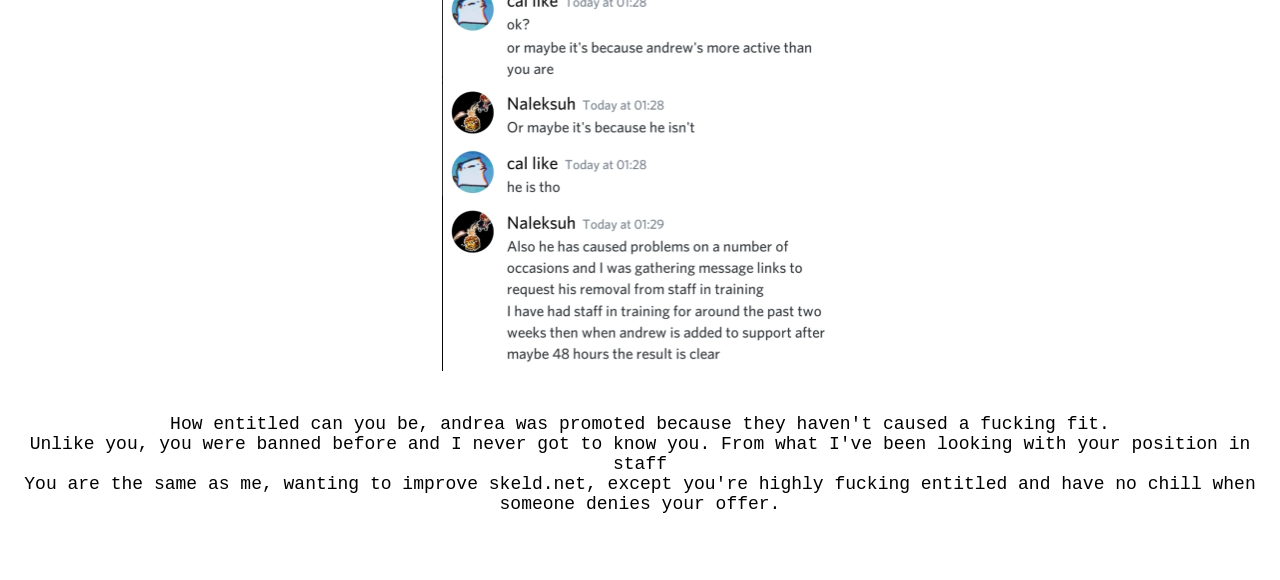
==== commit cf092387: "Update index.html" ====
--- a/index.html
+++ b/index.html
@@ -183,4 +183,15 @@
 I wasn't sure about it until I was tied to supporting him so I left the team temporarily.
 The next day I was banned and basically every skeld.net Staff and Former Staff decided to trash me behind my back</h4>
         <h2>Signing off, - Apollo</h2>
+    
+    <br><br><br><br><br><br><br><br><br><br><br><br><br>
+    
+    <h3>Responding to your stupidity</h3>
+    <img src="Resources/DiscordCanary_GUu0FpcrY4.png"><br><br>
+    <img src="Resources/DiscordCanary_MdUaF1cpvV.png"><br><br>
+    <p>How entitled can you be, andrea was promoted because they haven't caused a fucking fit.<br>
+    Unlike you, you were banned before and I never got to know you. From what I've been looking with your position in staff<br>
+    You are the same as me, wanting to improve skeld.net, except you're highly fucking entitled and have no chill when someone denies your offer.</p><br><br>
+    
+    
 </body>
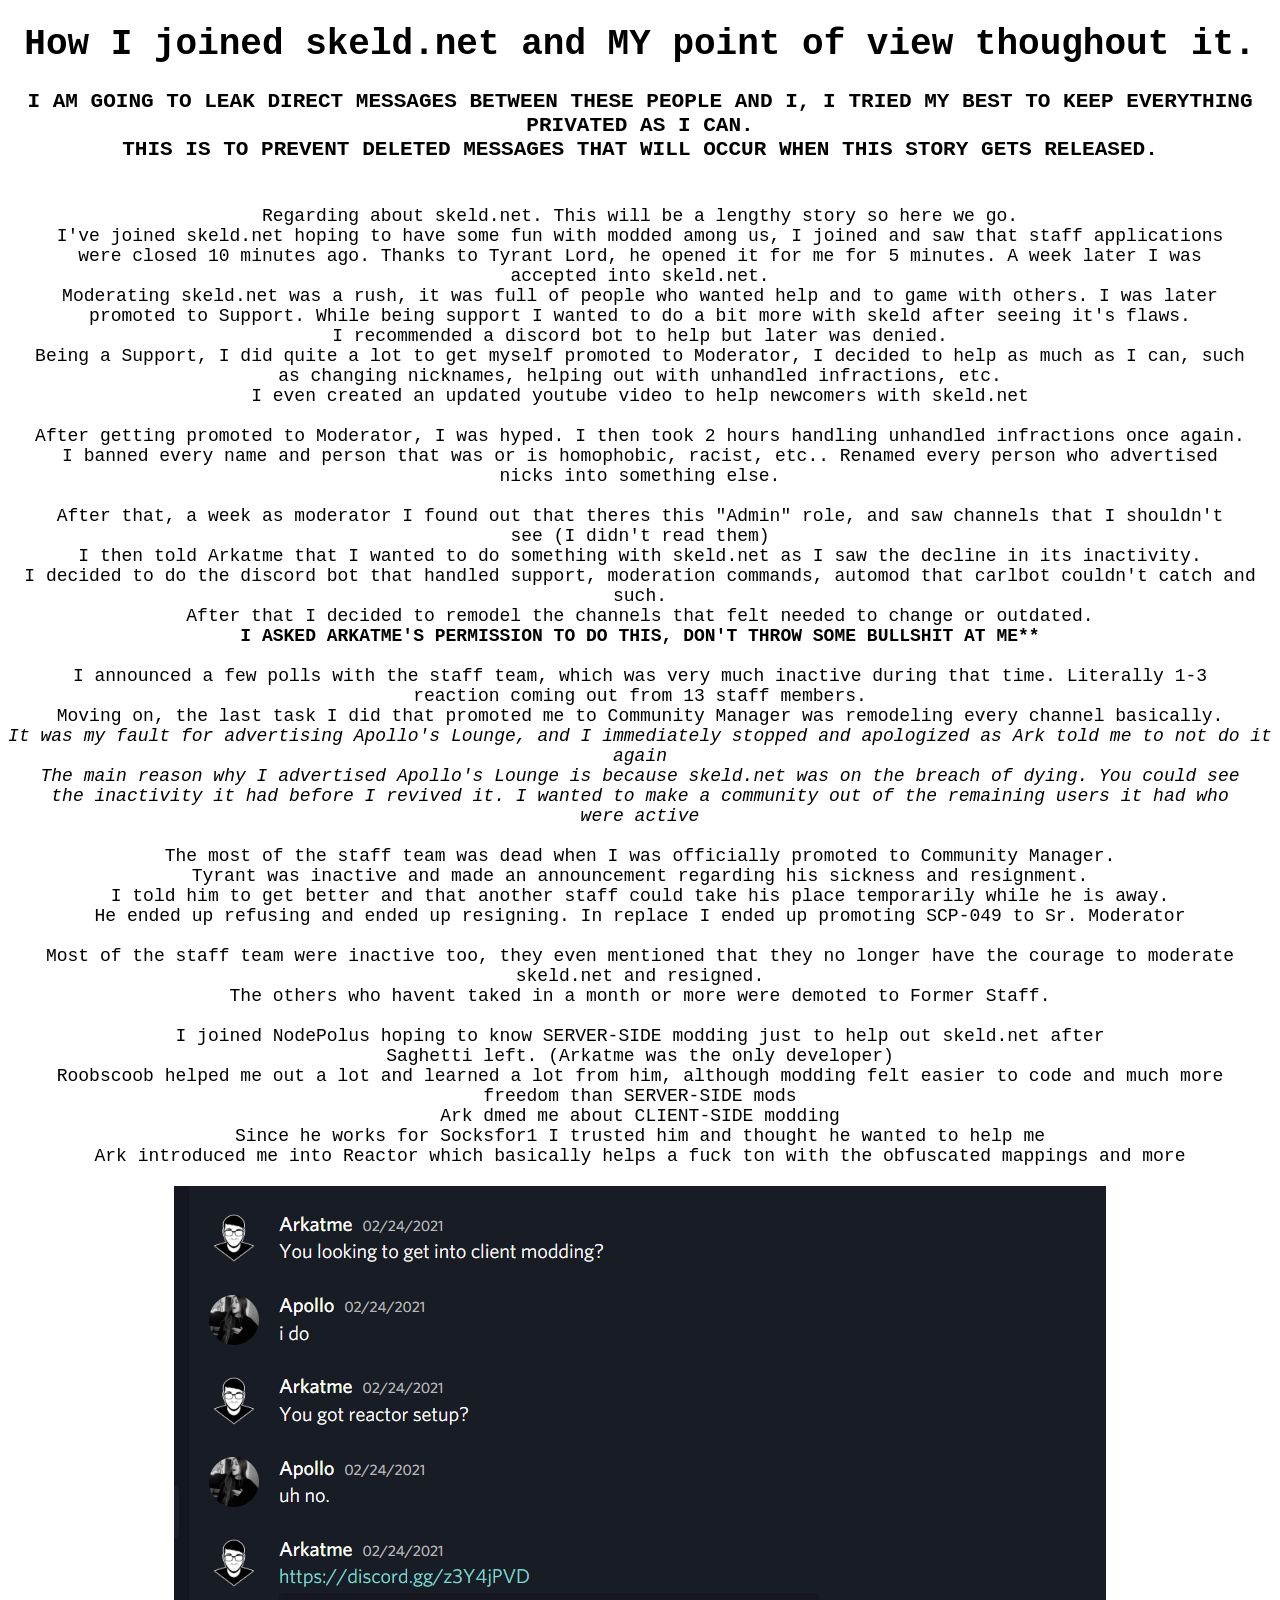
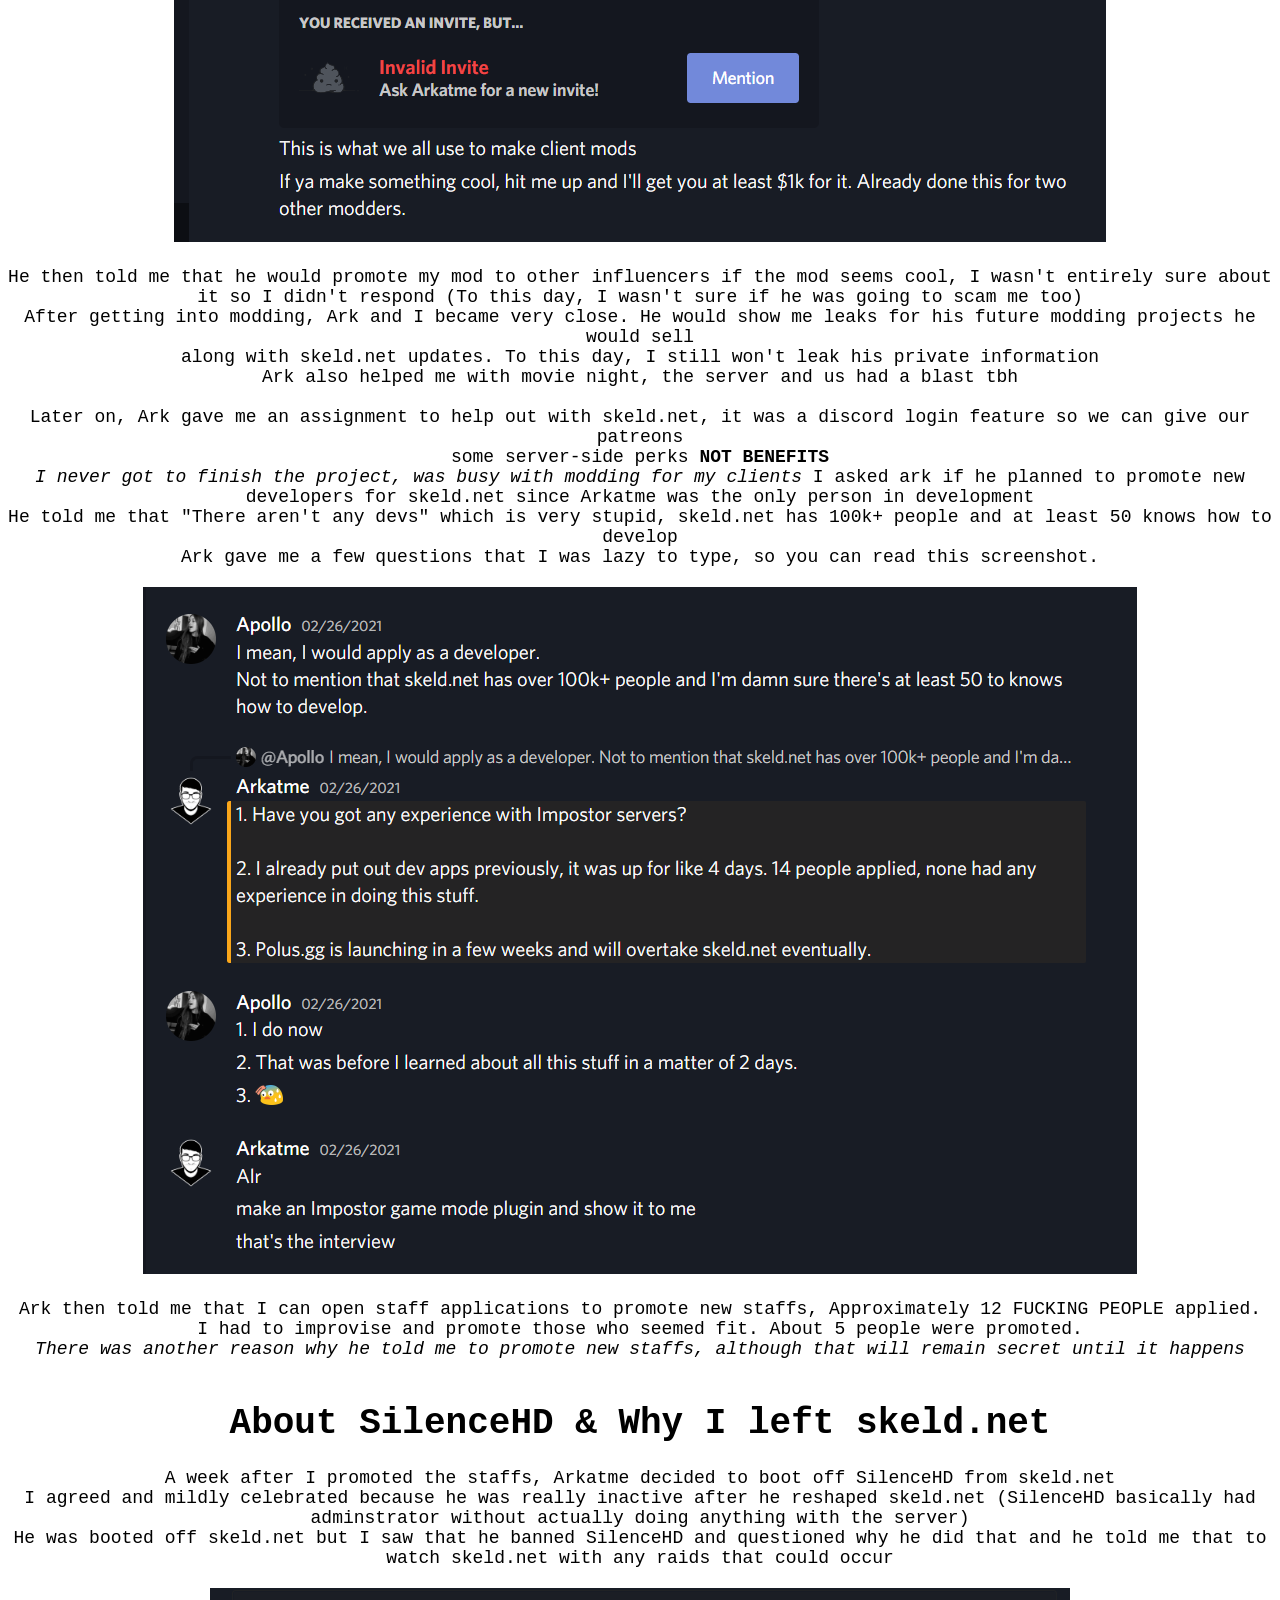
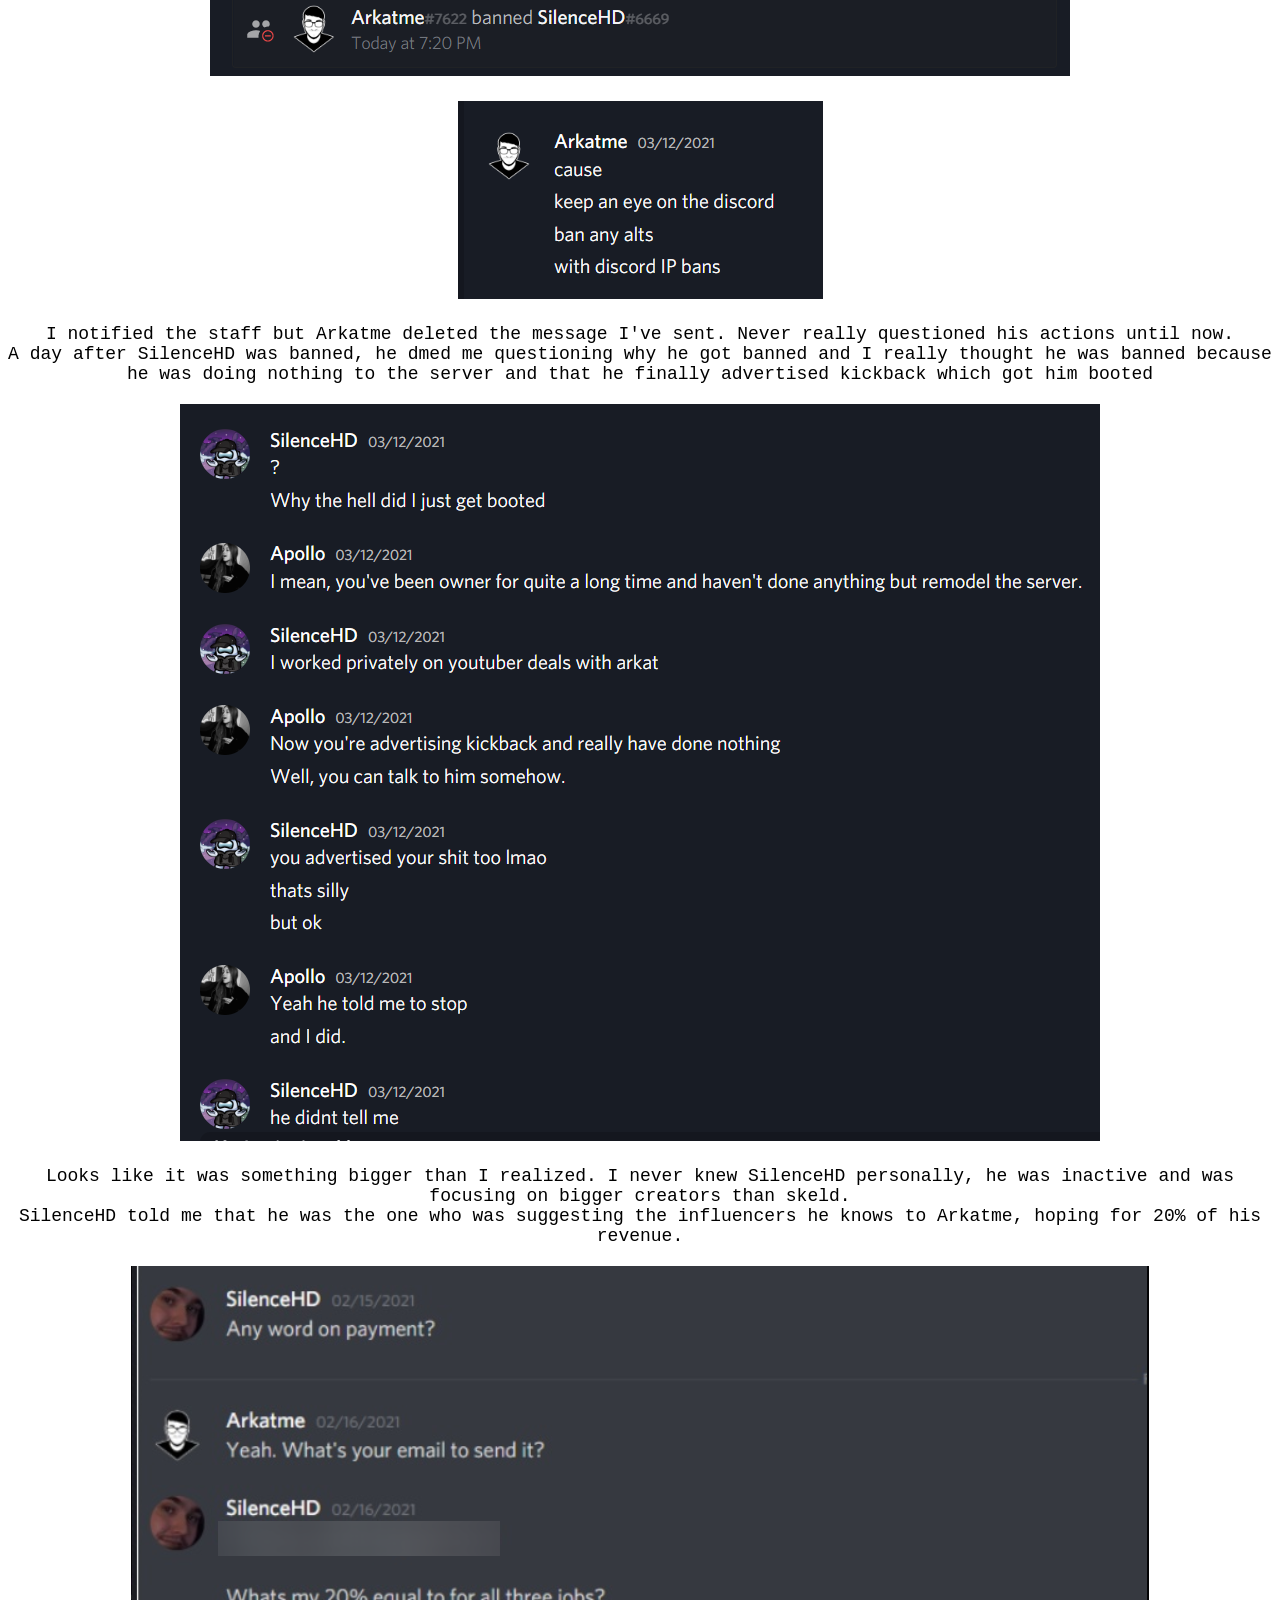
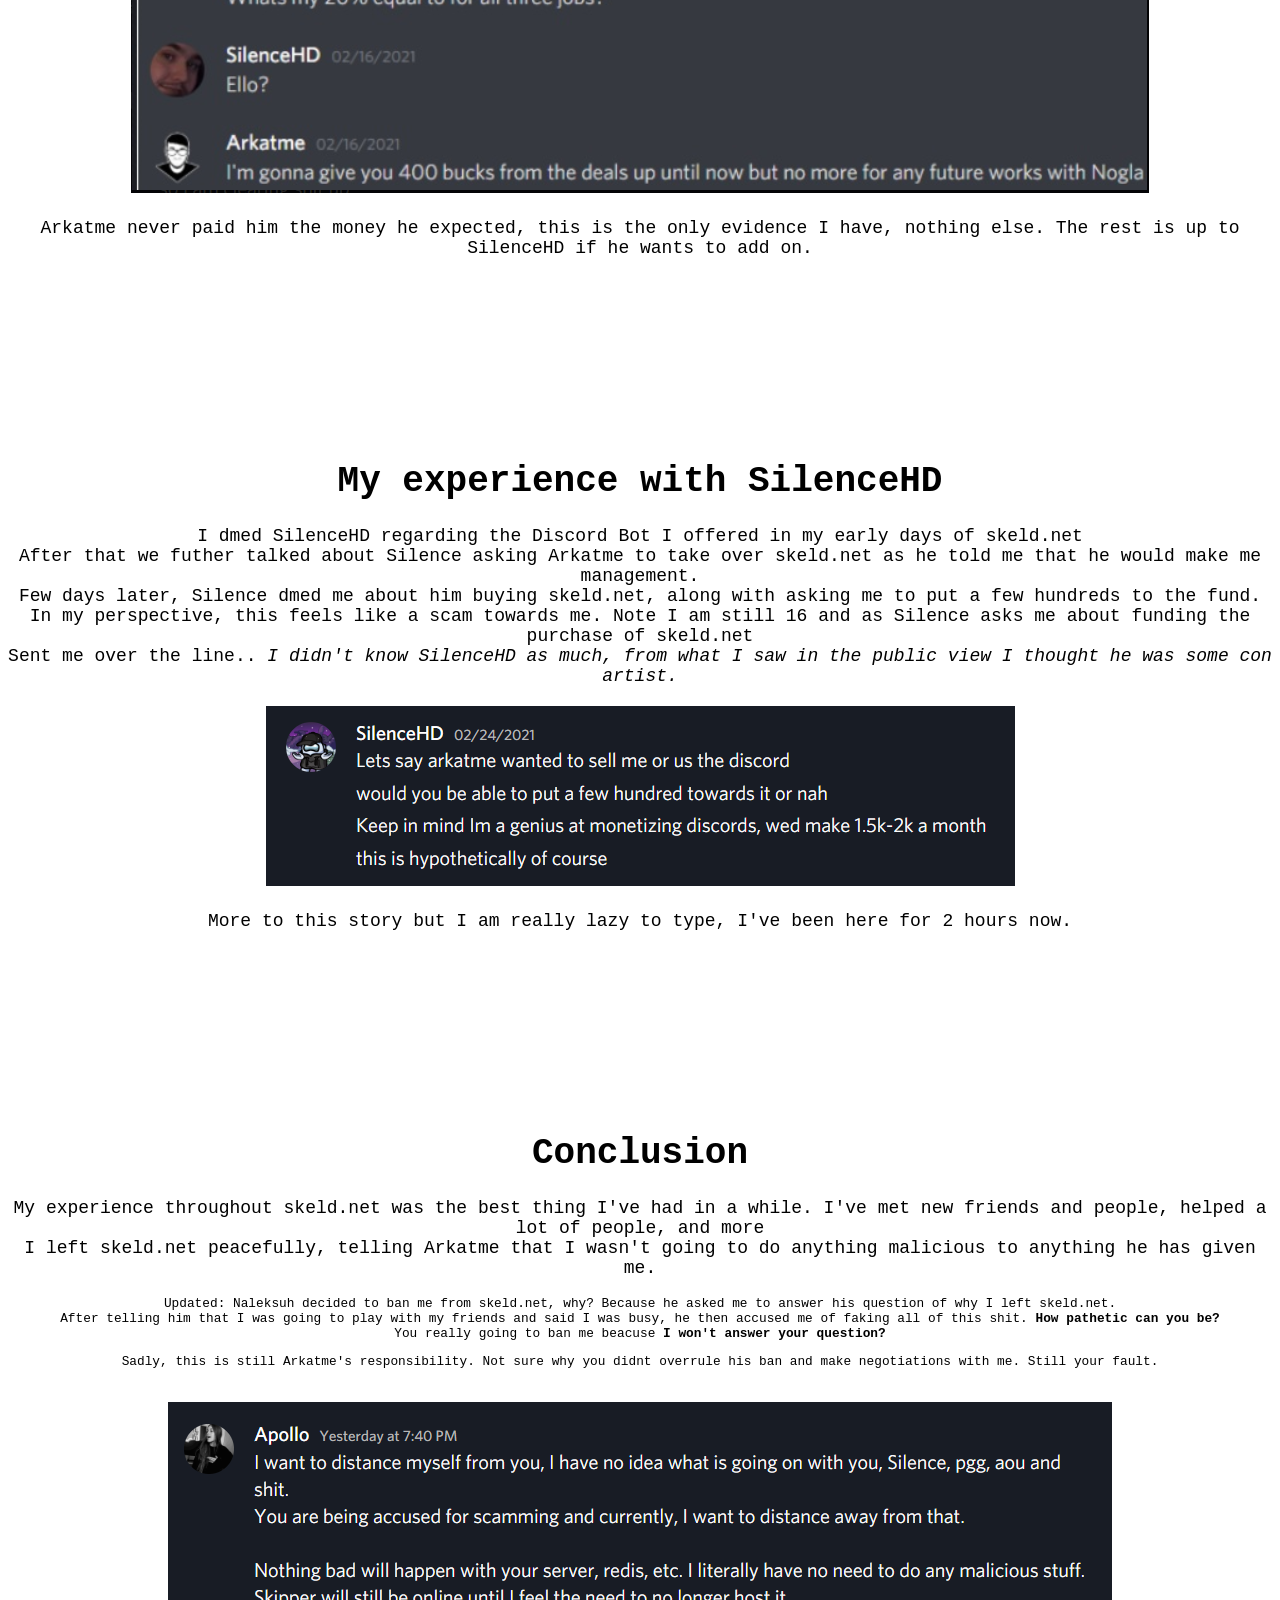
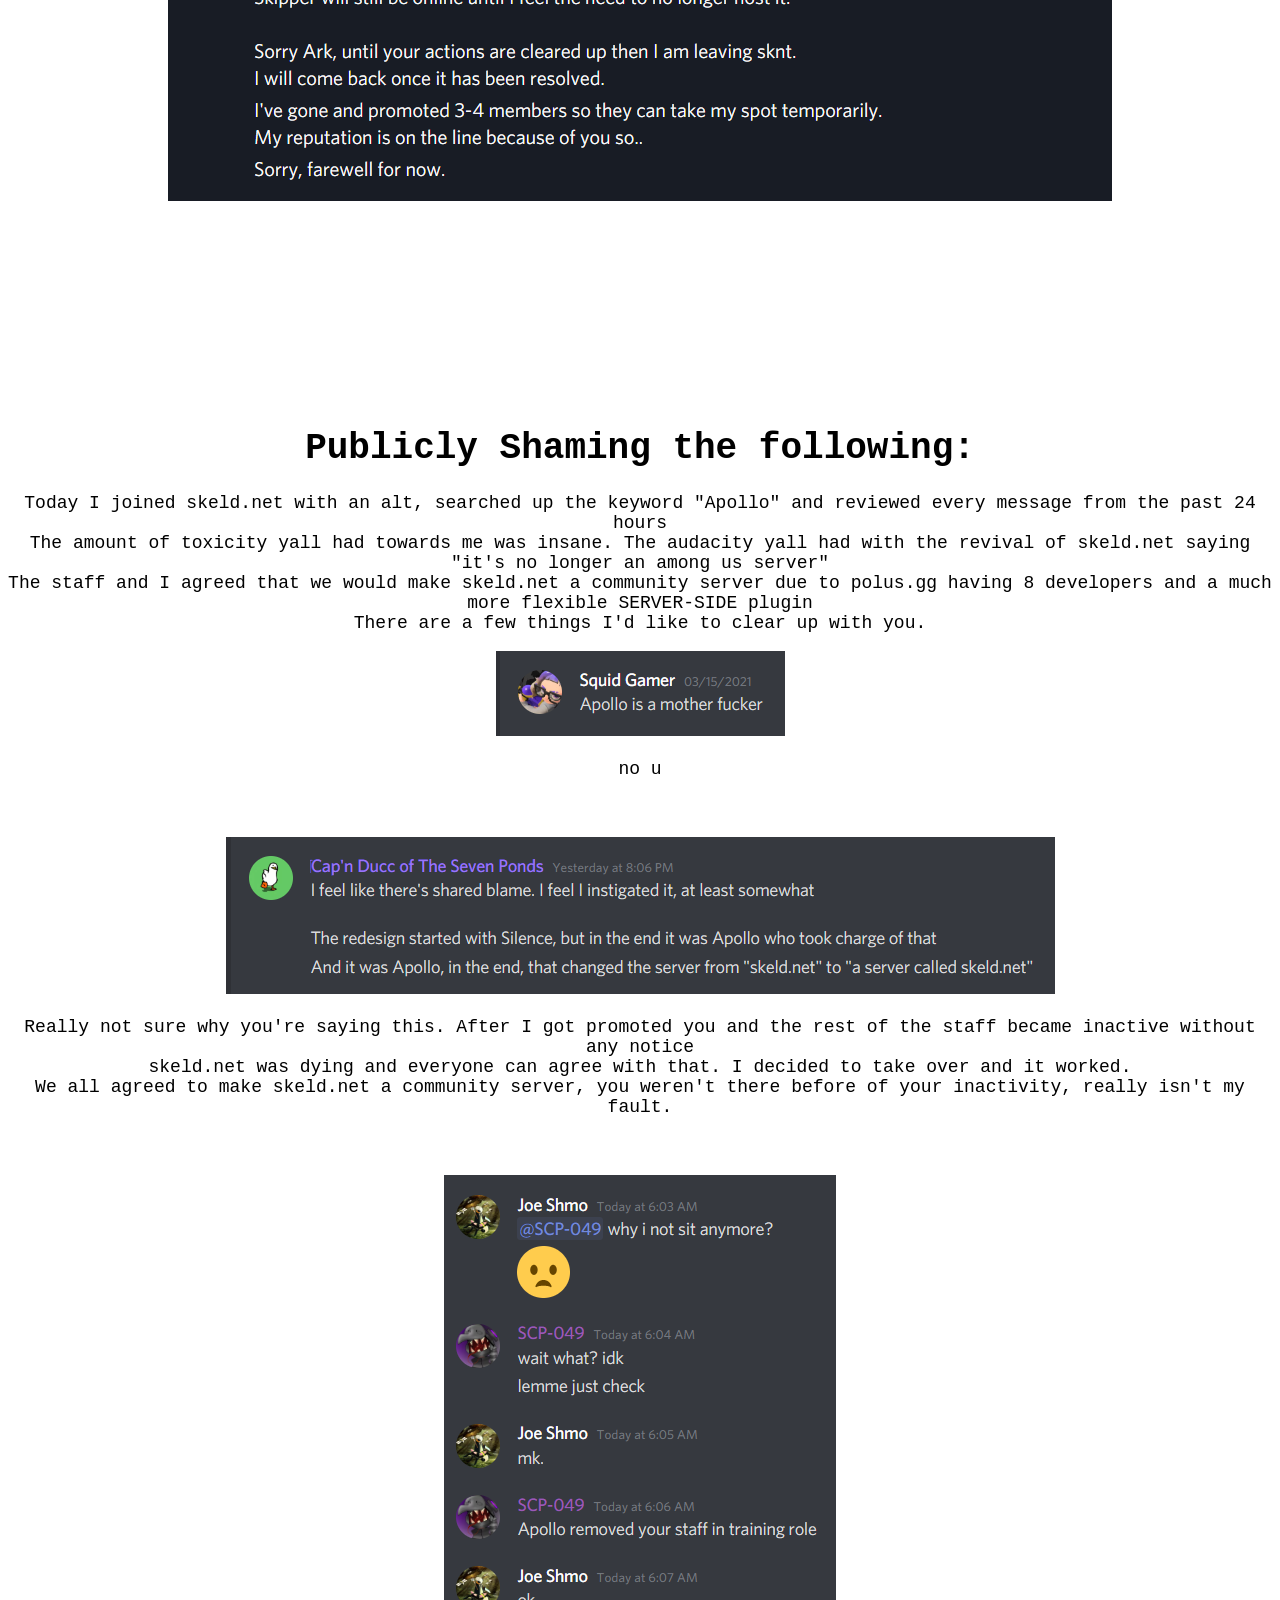
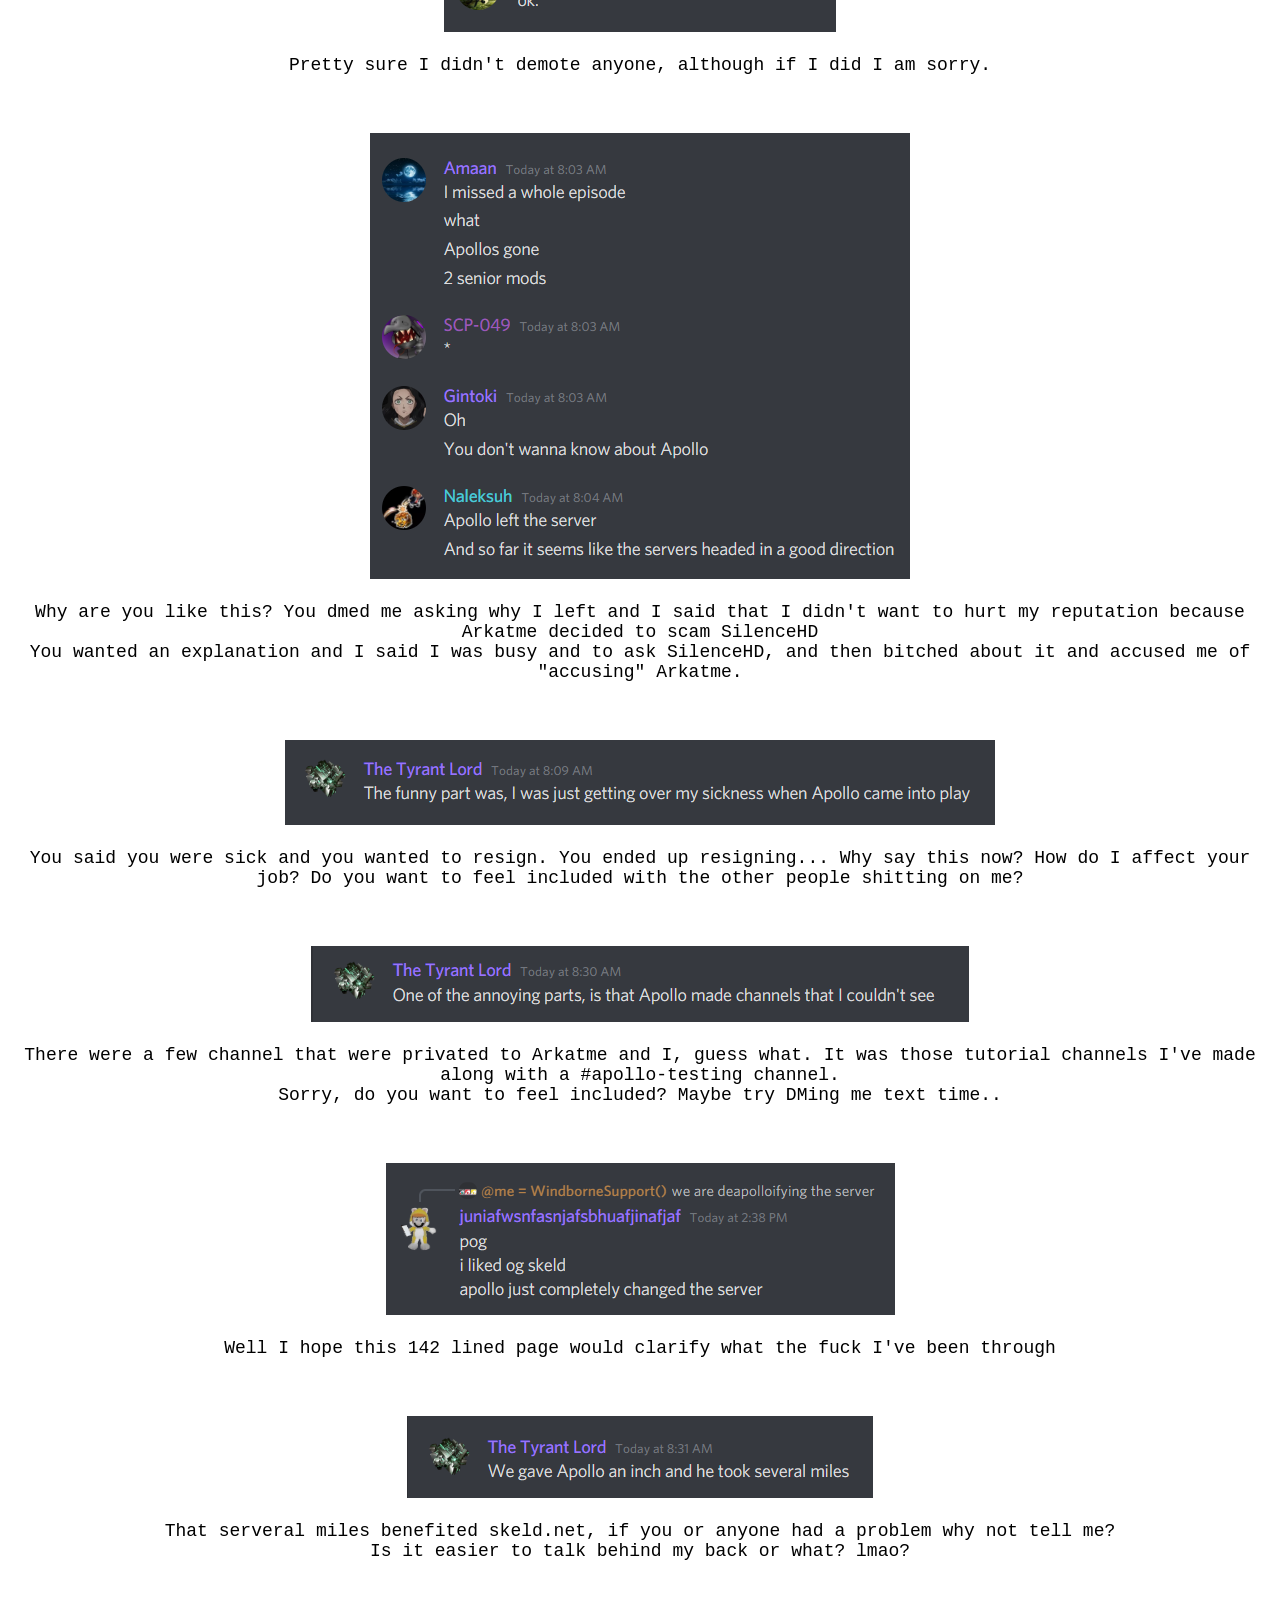
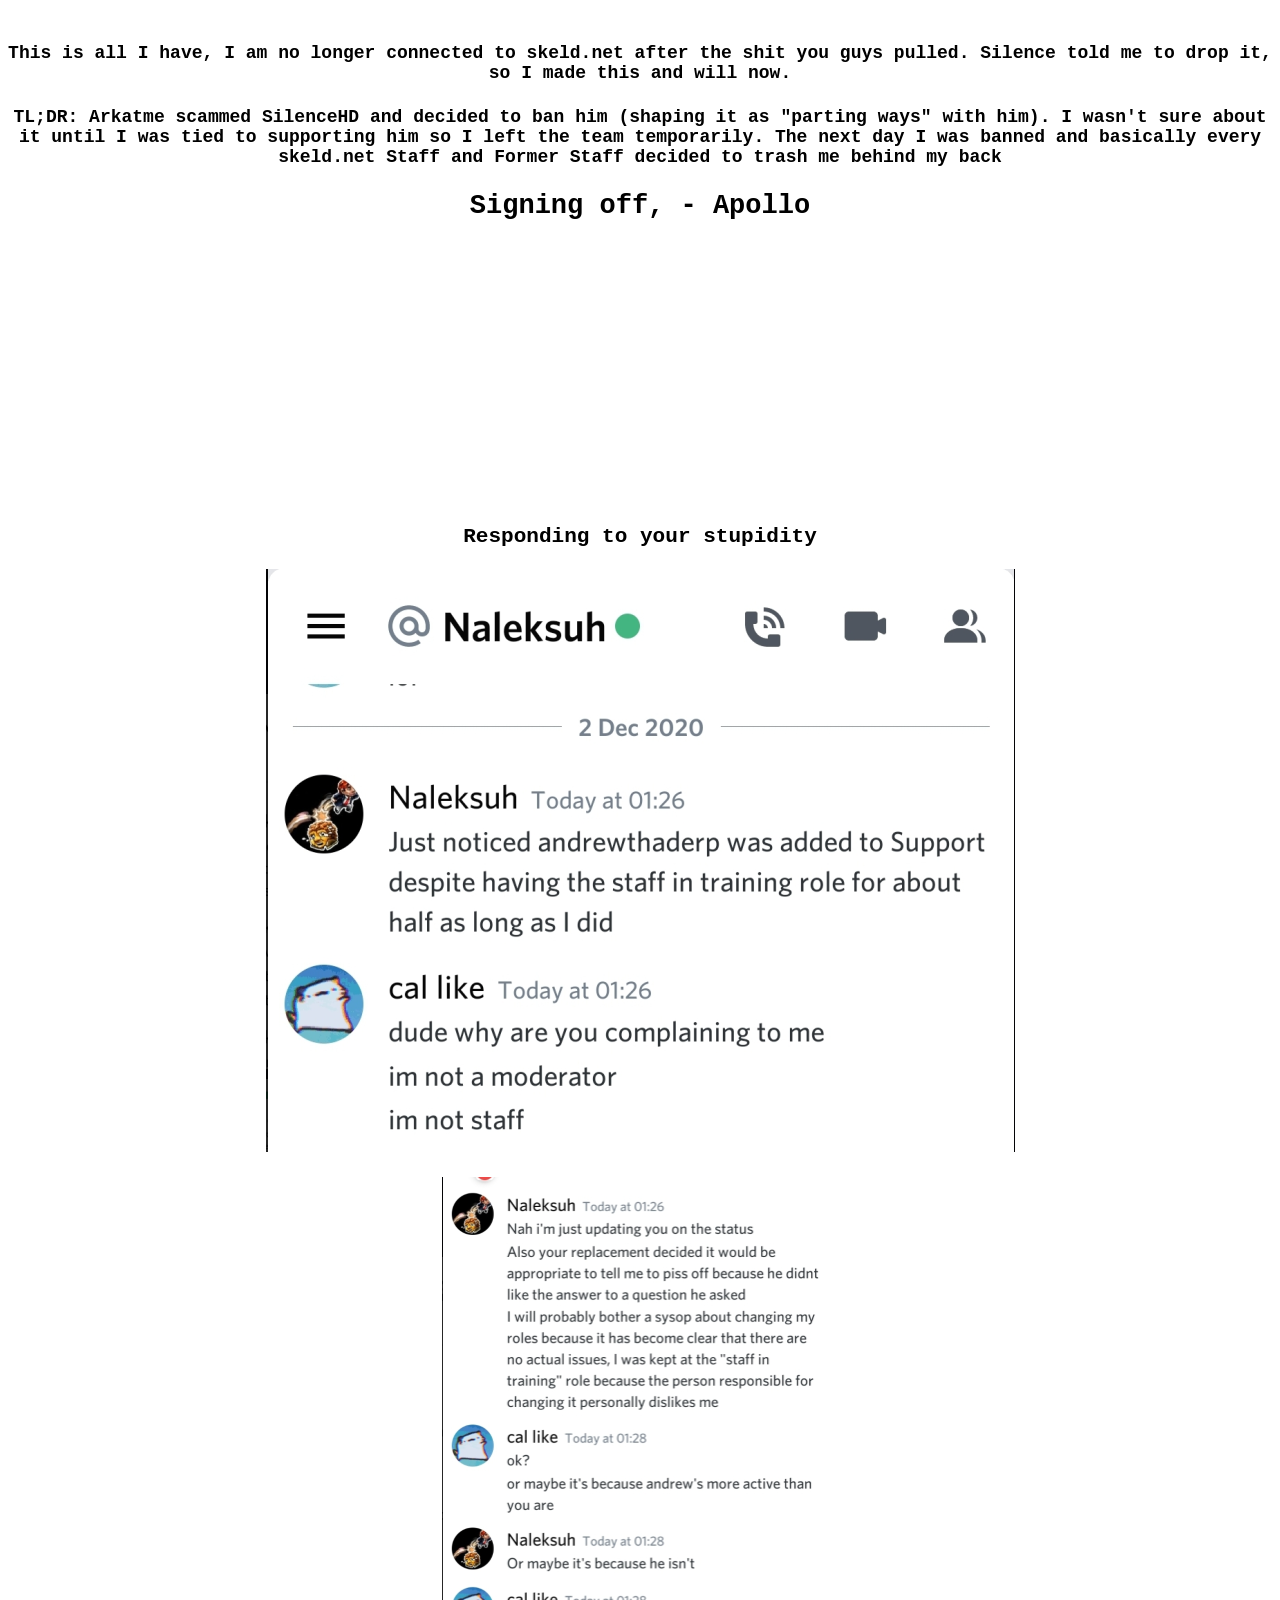
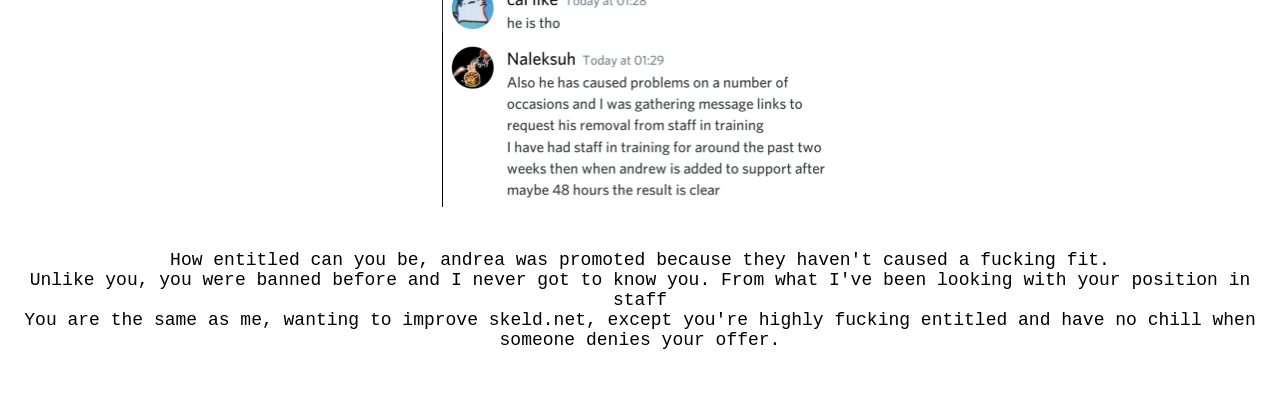
==== commit 3de48491: "Update index.html" ====
--- a/index.html
+++ b/index.html
@@ -136,7 +136,8 @@
     <p>My experience throughout skeld.net was the best thing I've had in a while. I've met new friends and people,
         helped a lot of people, and more<br>
         I left skeld.net peacefully, telling Arkatme that I wasn't going to do anything malicious to anything he has given me.<br>
-        <b style="font-size:5vw;">Arkatme ended up banning me because I trusted SilenceHD rather than handling the situtation like an adult</b><br>
+        <p style="font-size:1vw;">Updated: Naleksuh decided to ban me from skeld.net, why? Because he asked me to answer his question of why I left skeld.net.<br>After telling him that I was going to play with my friends and said I was busy, he then accused me of faking all of this shit. <b>How pathetic can you be?</b><br>You really going to ban me beacuse <b>I won't answer your question?</b><br>
+        <p style="font-size:1vw;">Sadly, this is still Arkatme's responsibility. Not sure why you didnt overrule his ban and make negotiations with me. Still your fault.</p><br>
         <img src="Resources/DiscordCanary_h9QJlxo1rl.png"><br><br>
     </p><br><br><br><br><br><br><br><br>
 
@@ -177,7 +178,7 @@
         Is it easier to talk behind my back or what? lmao?</p><br><br>
 
     <h4>This is all I have, I am no longer connected to skeld.net after the shit you guys pulled. Silence told me to
-        drop it, so I made this and will now.</h2>
+        drop it, so I made this and will now.</h4>
     
     <h4>TL;DR: Arkatme scammed SilenceHD and decided to ban him (shaping it as "parting ways" with him).
 I wasn't sure about it until I was tied to supporting him so I left the team temporarily.
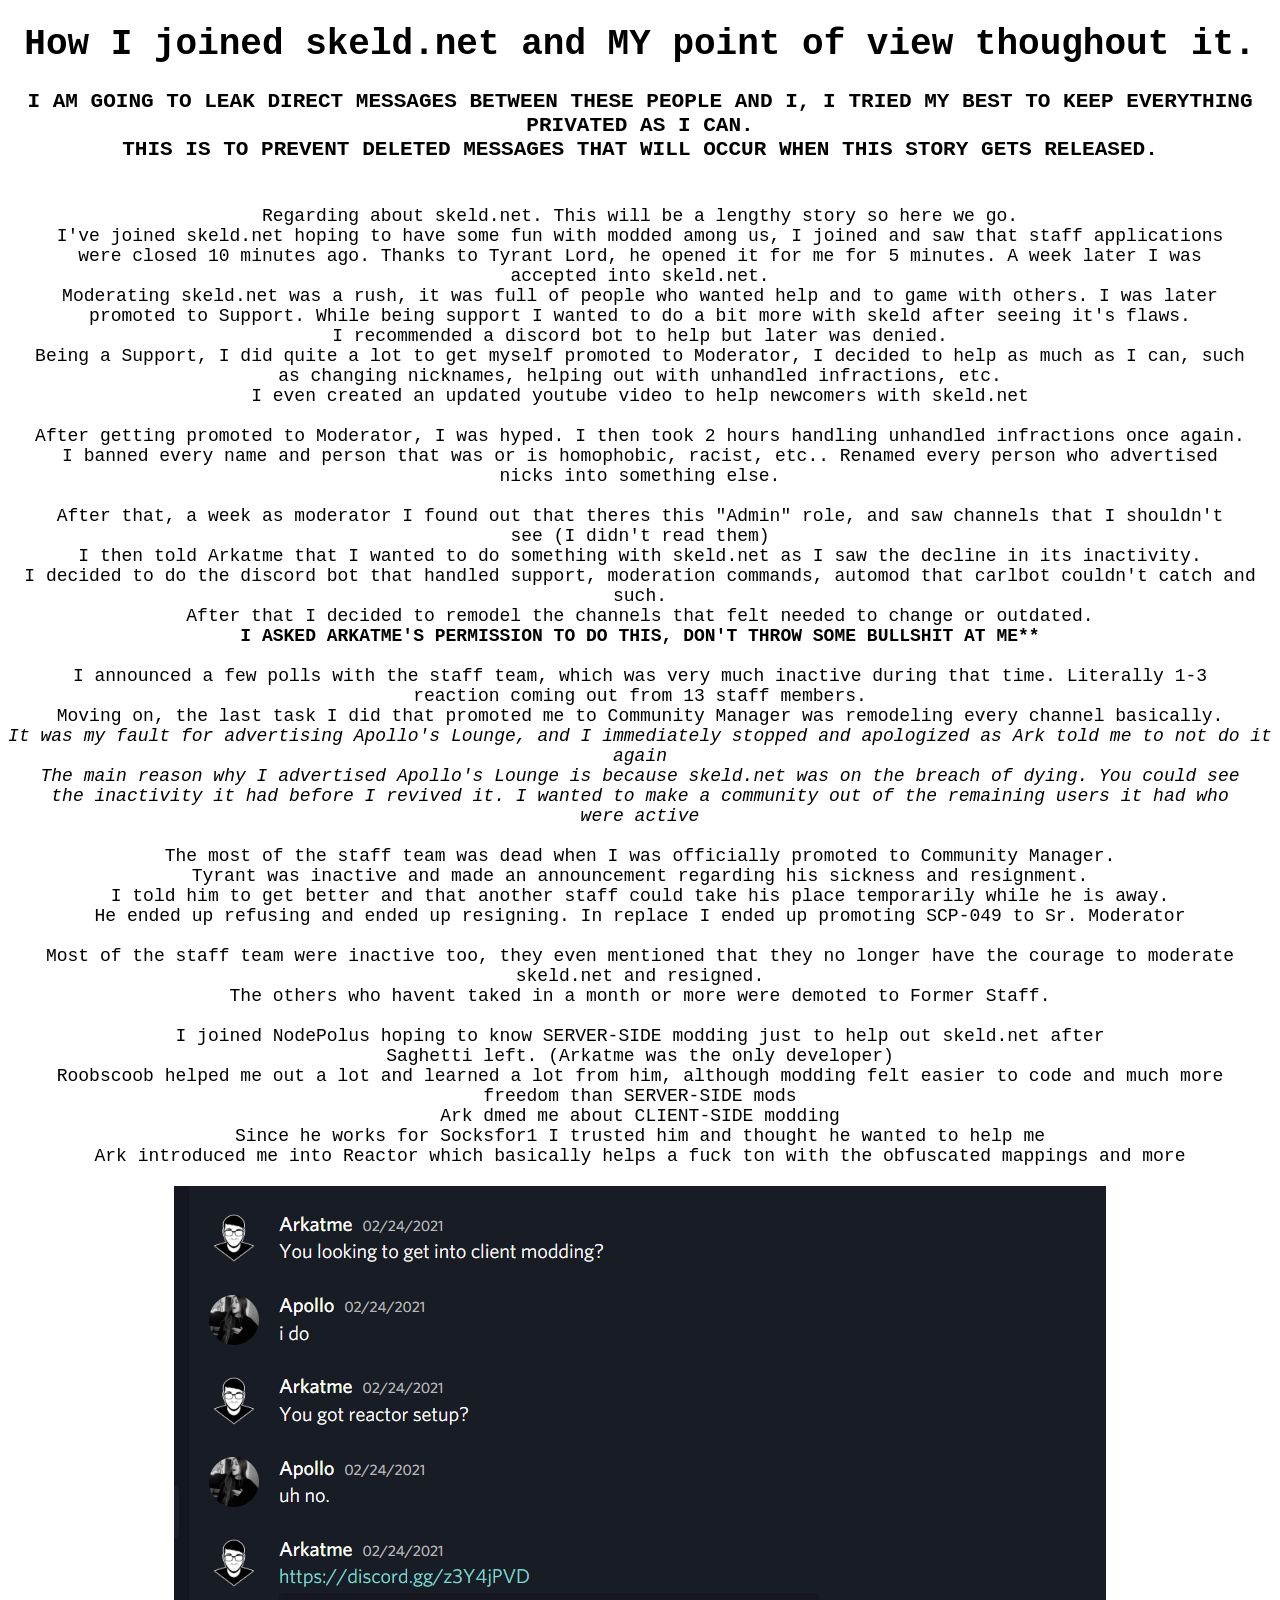
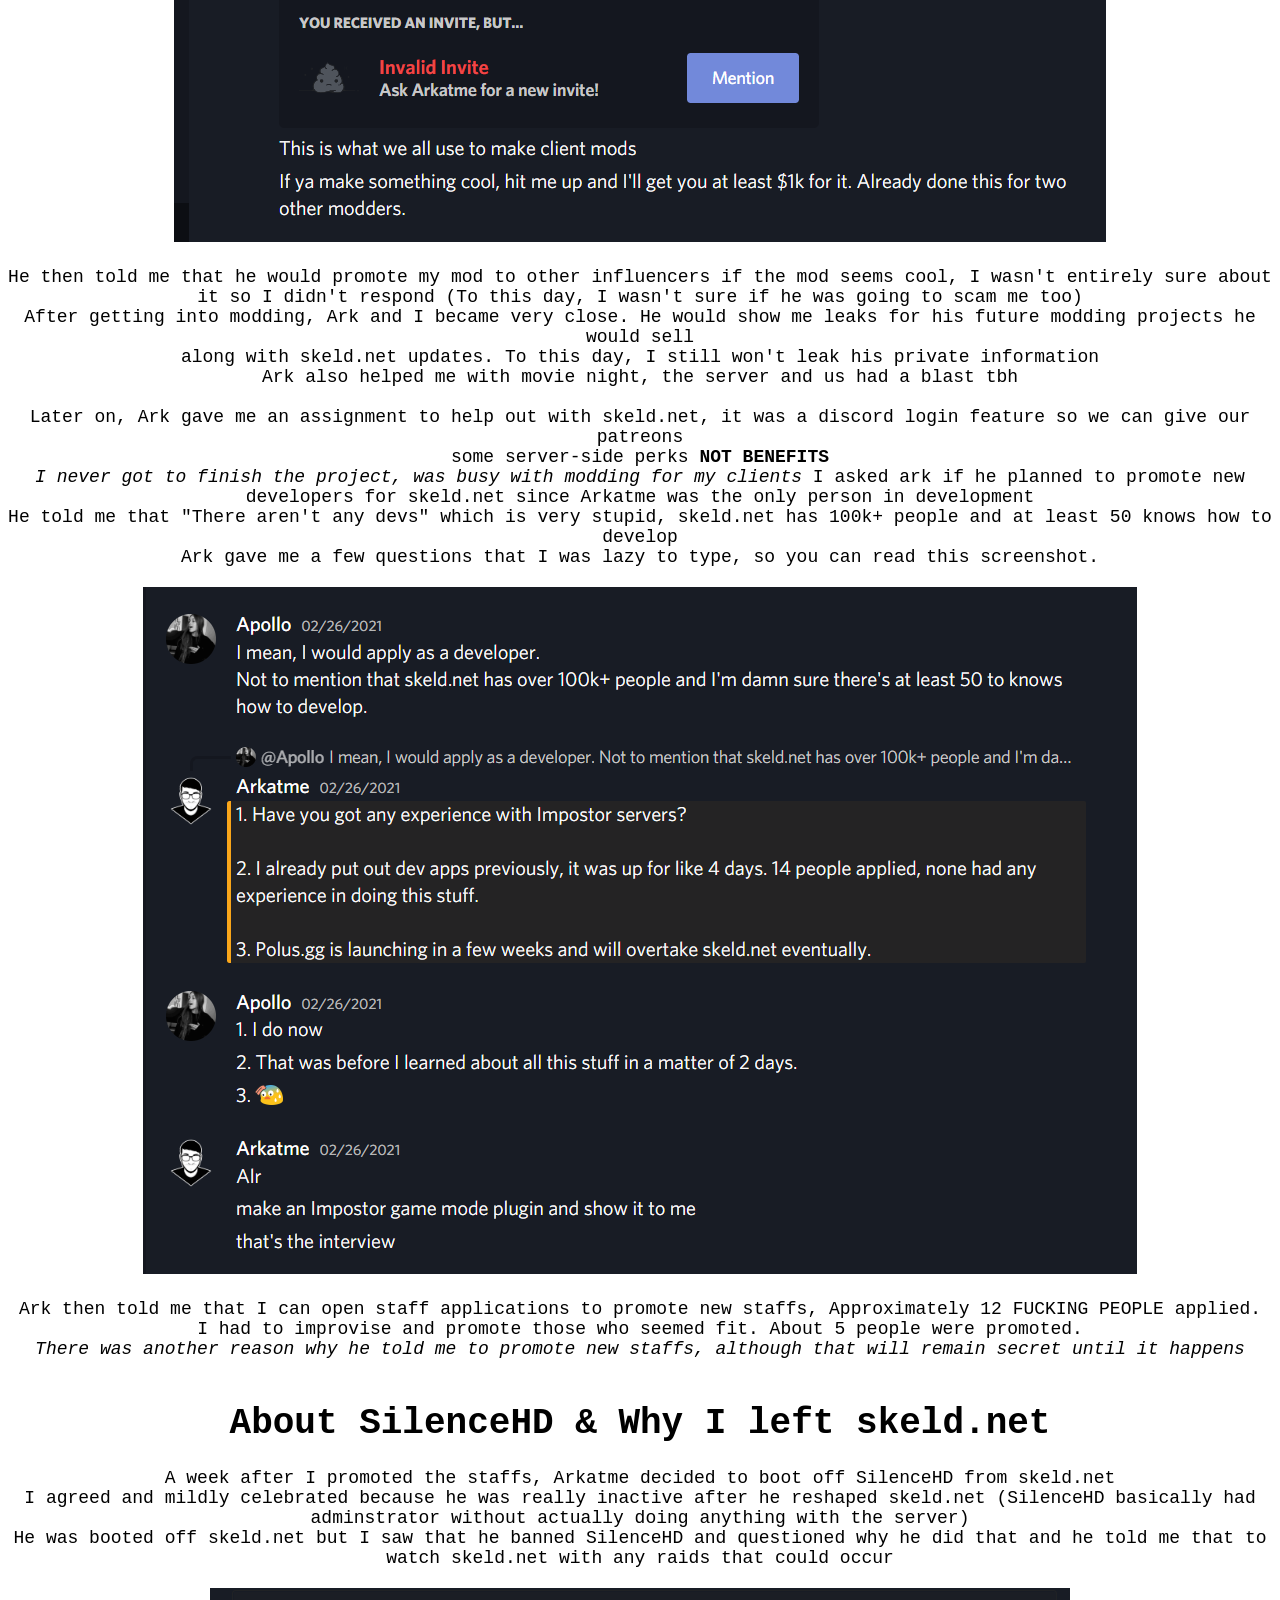
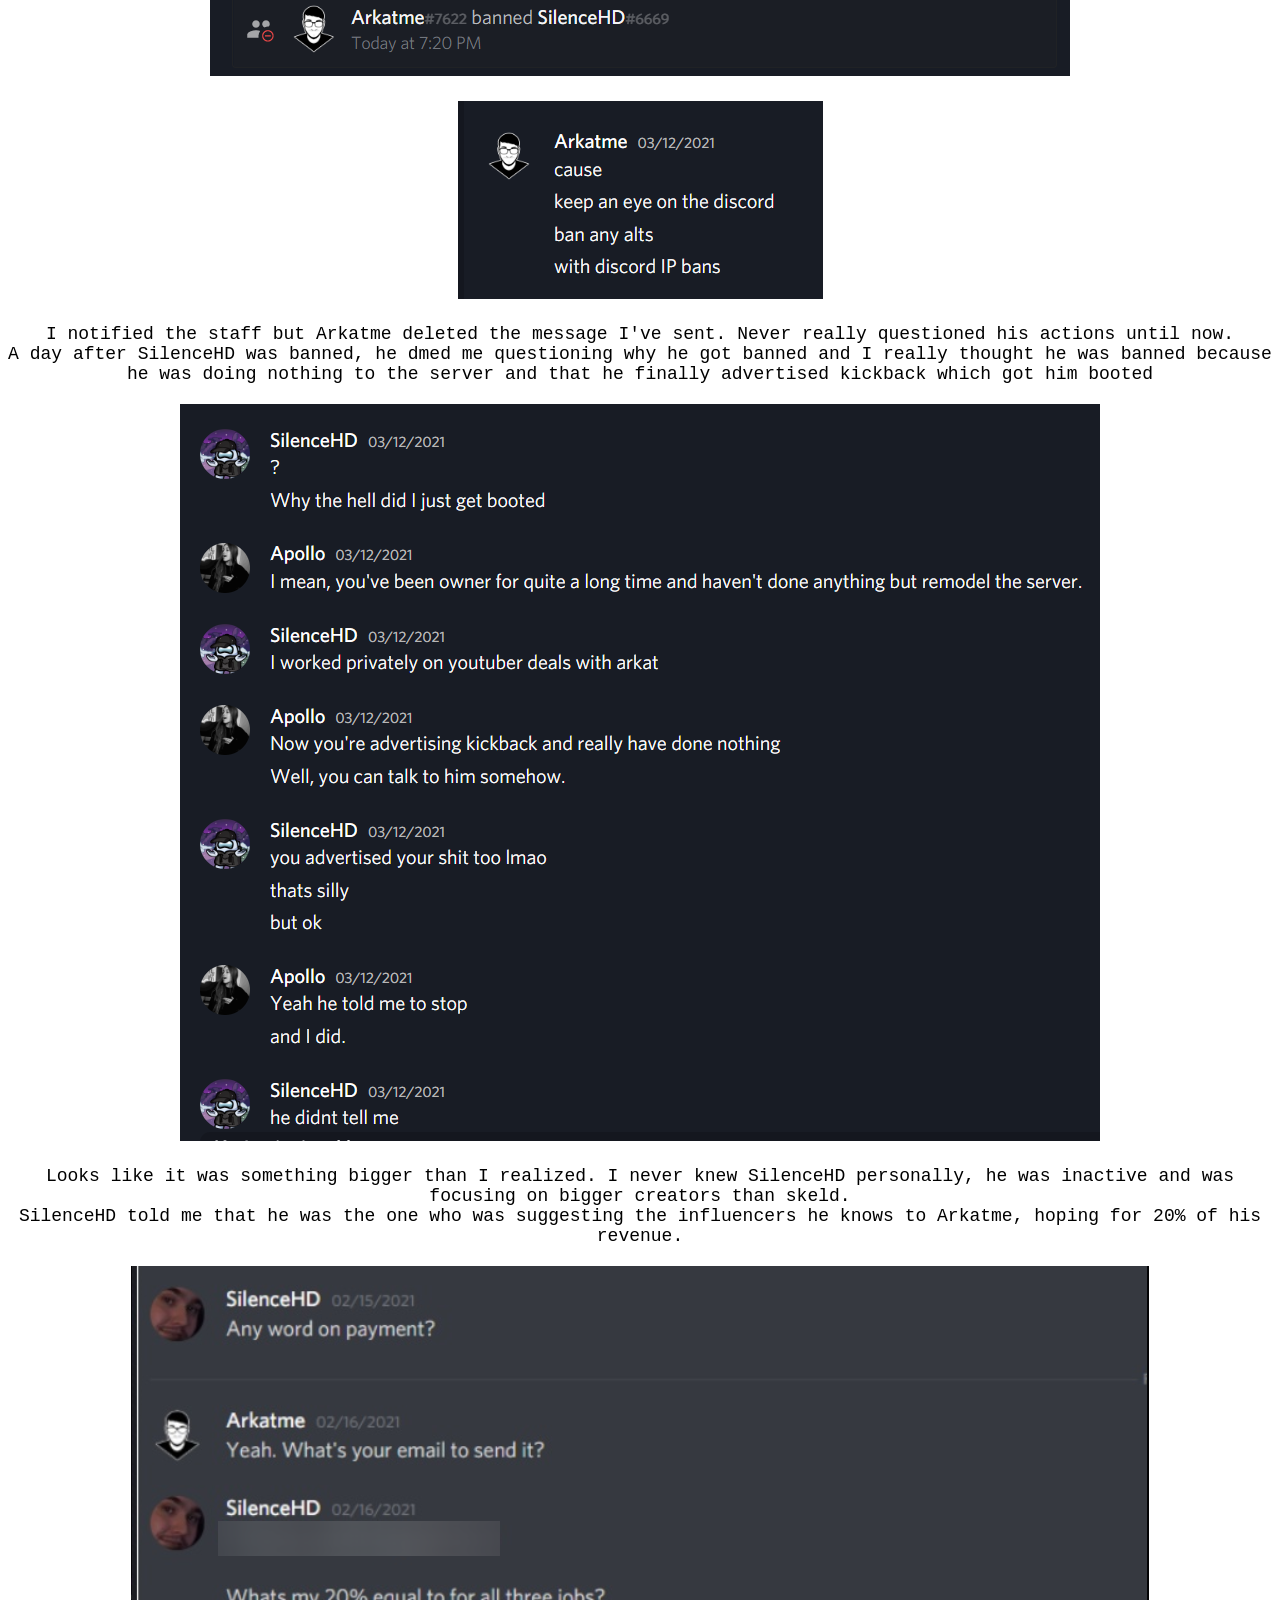
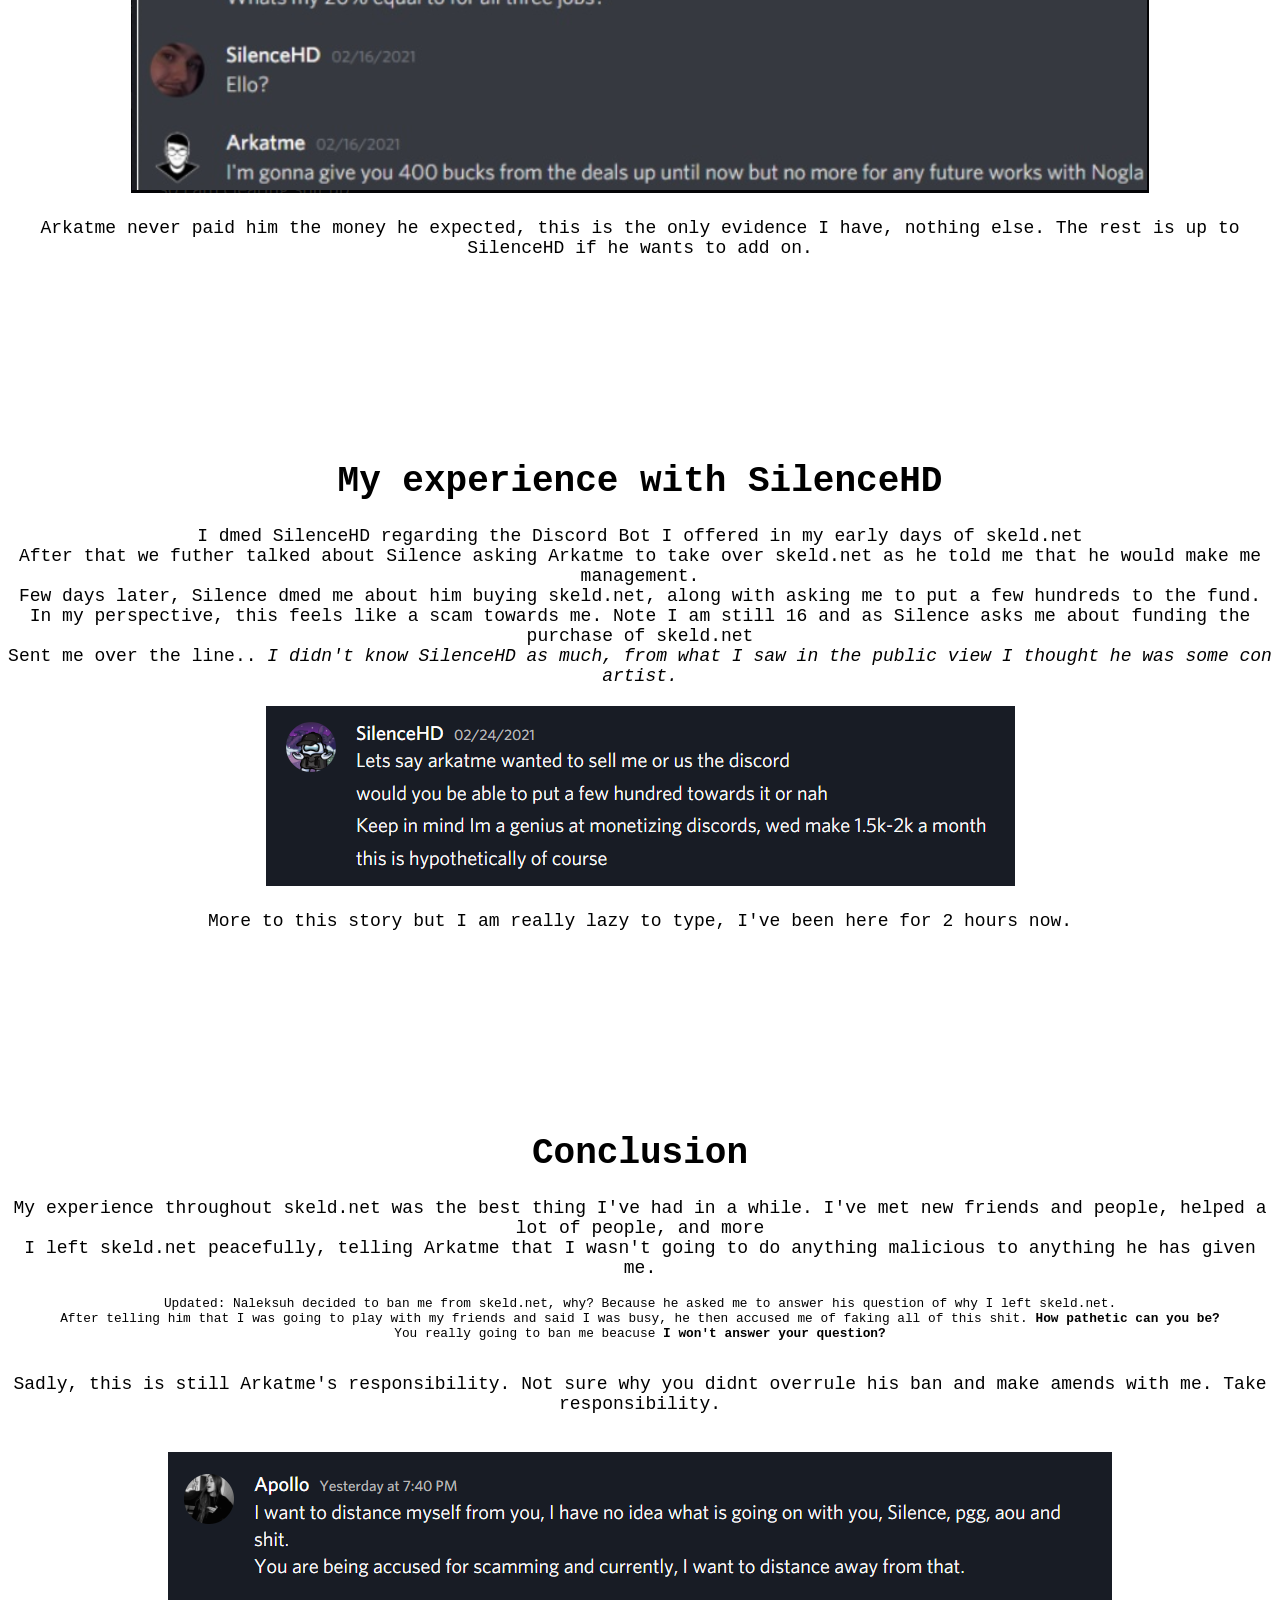
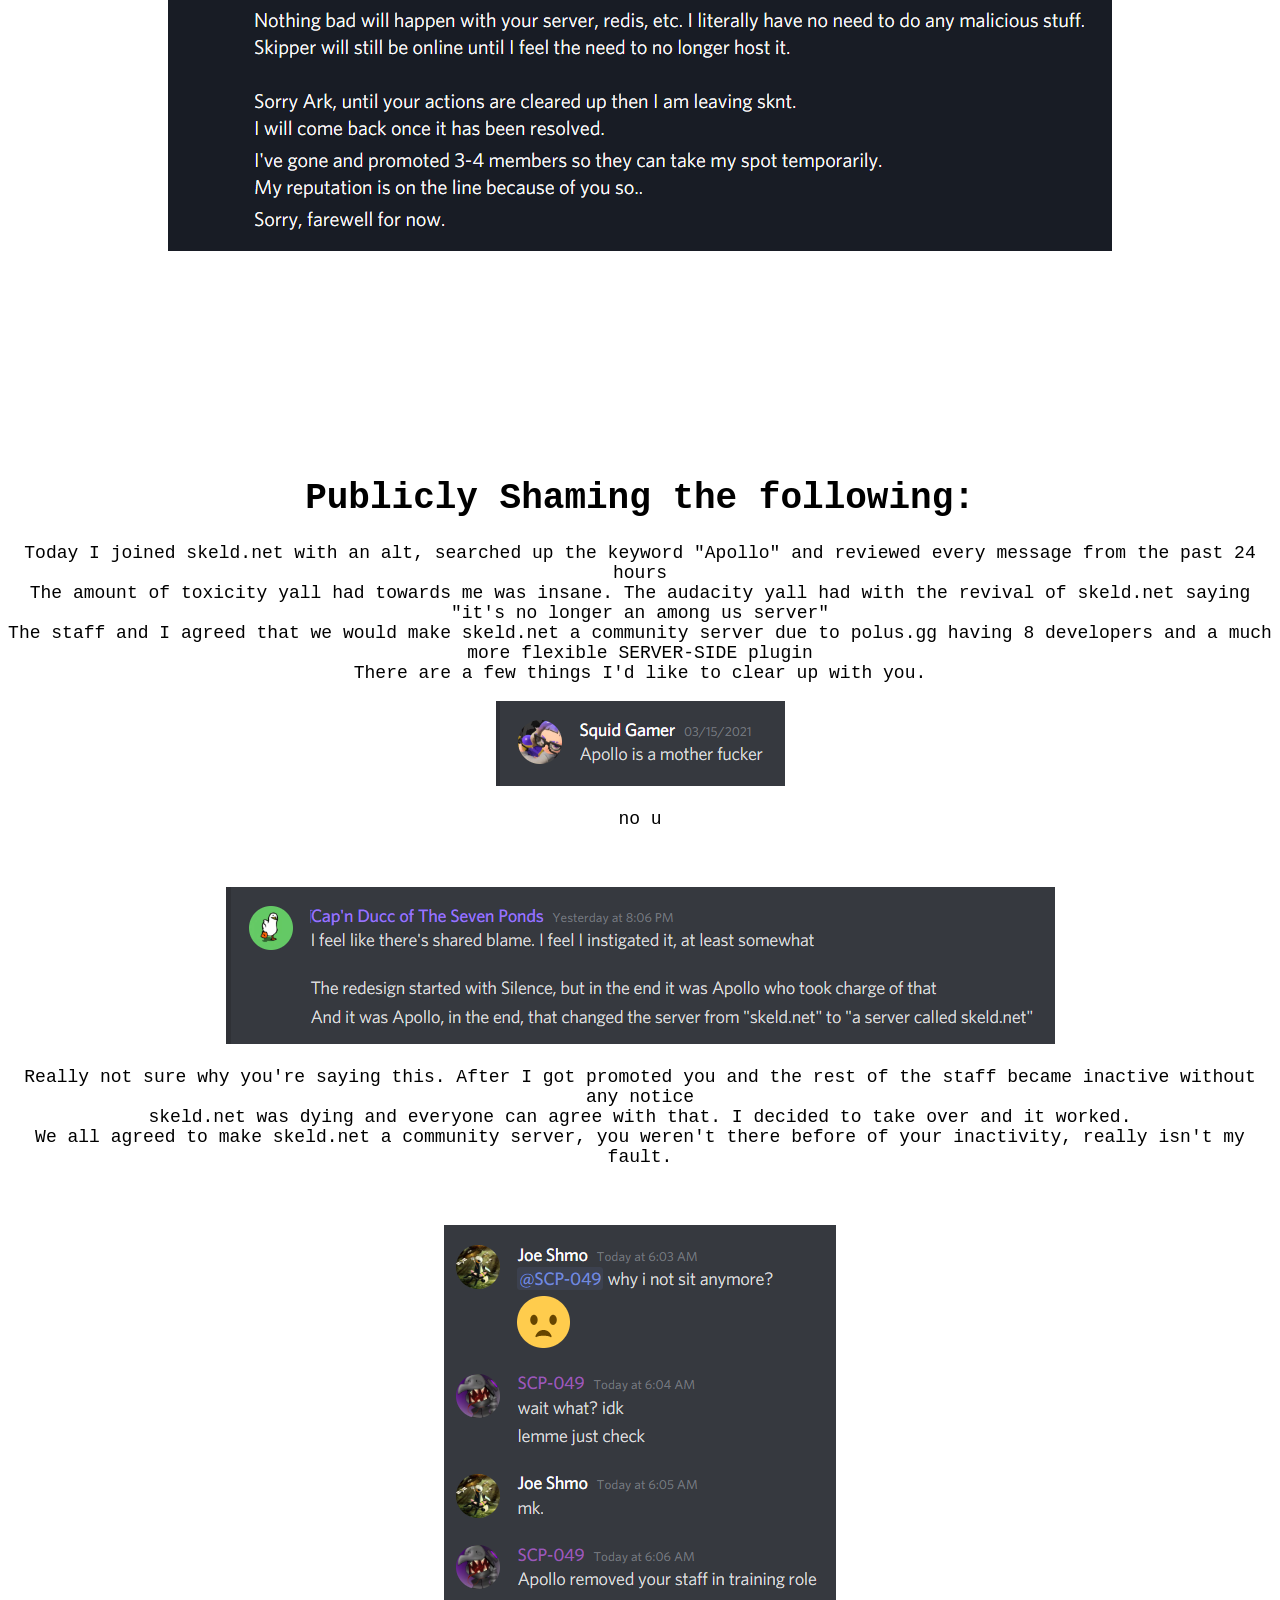
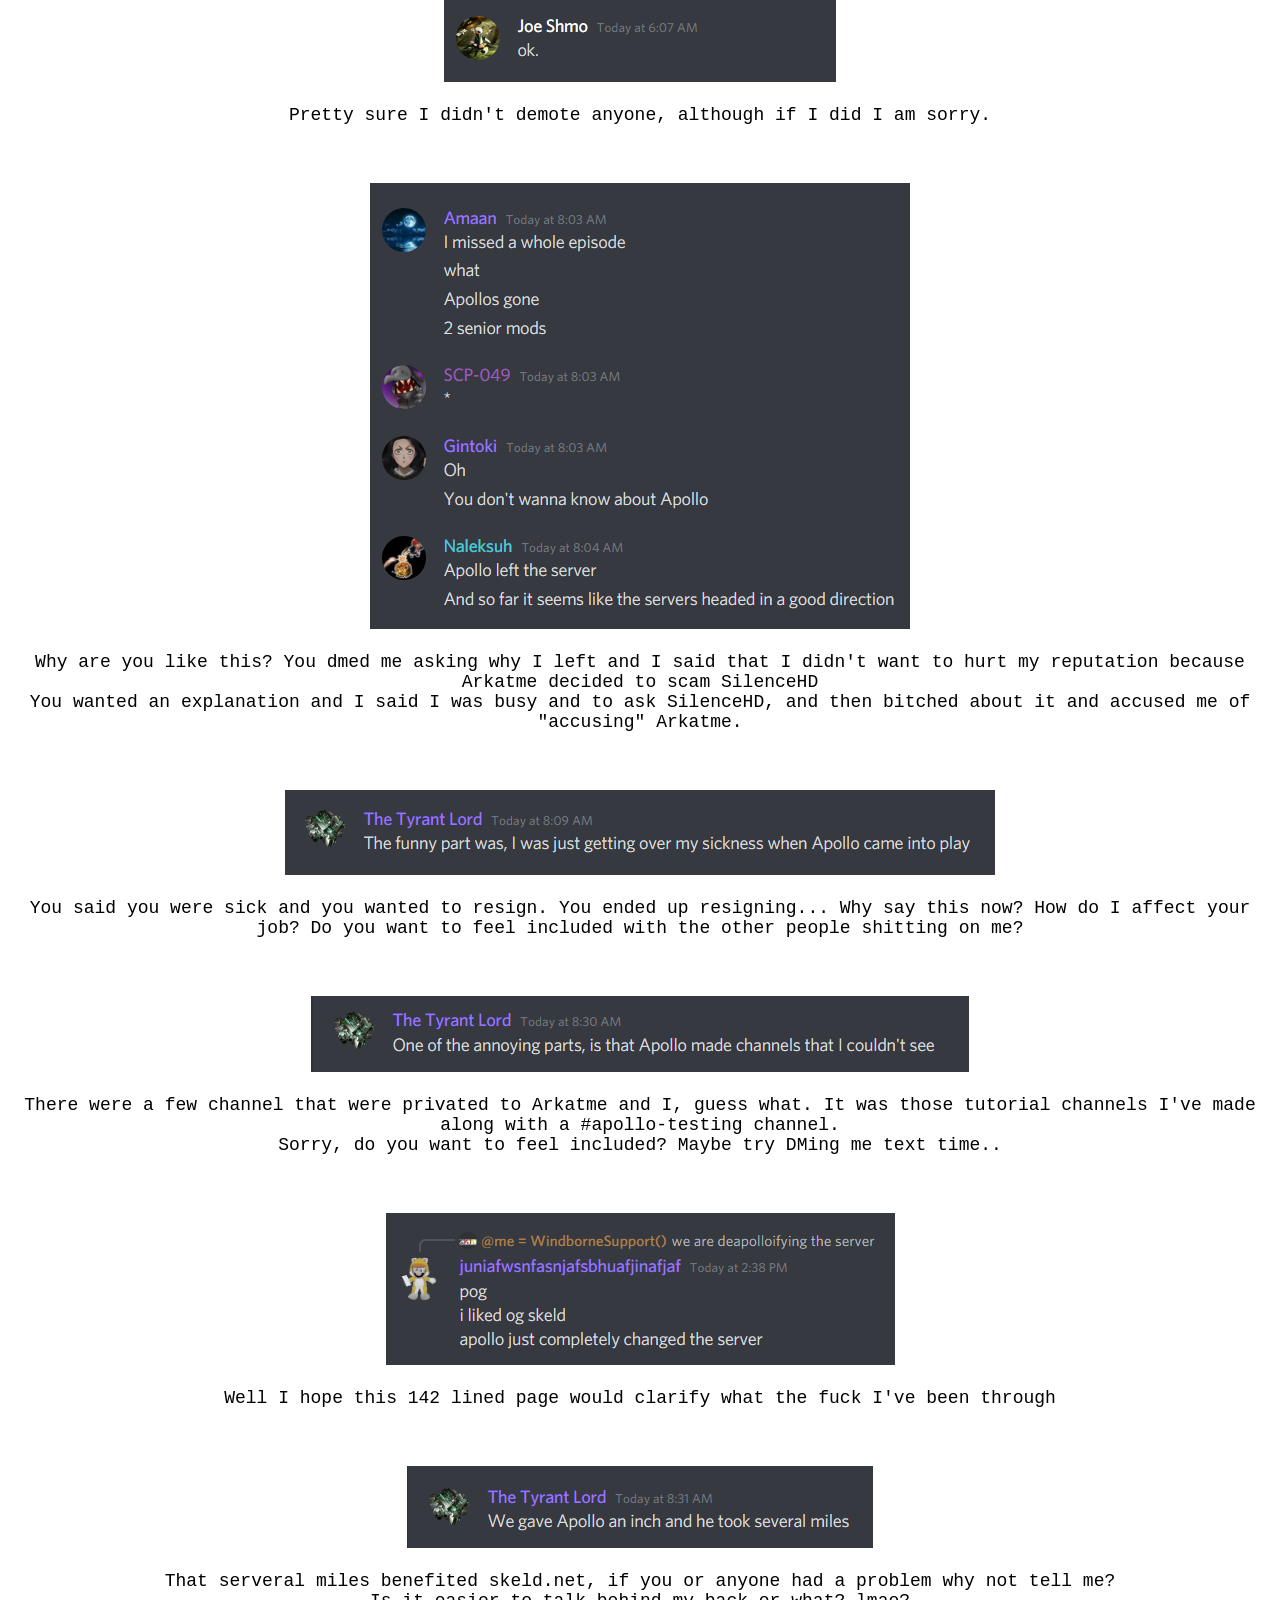
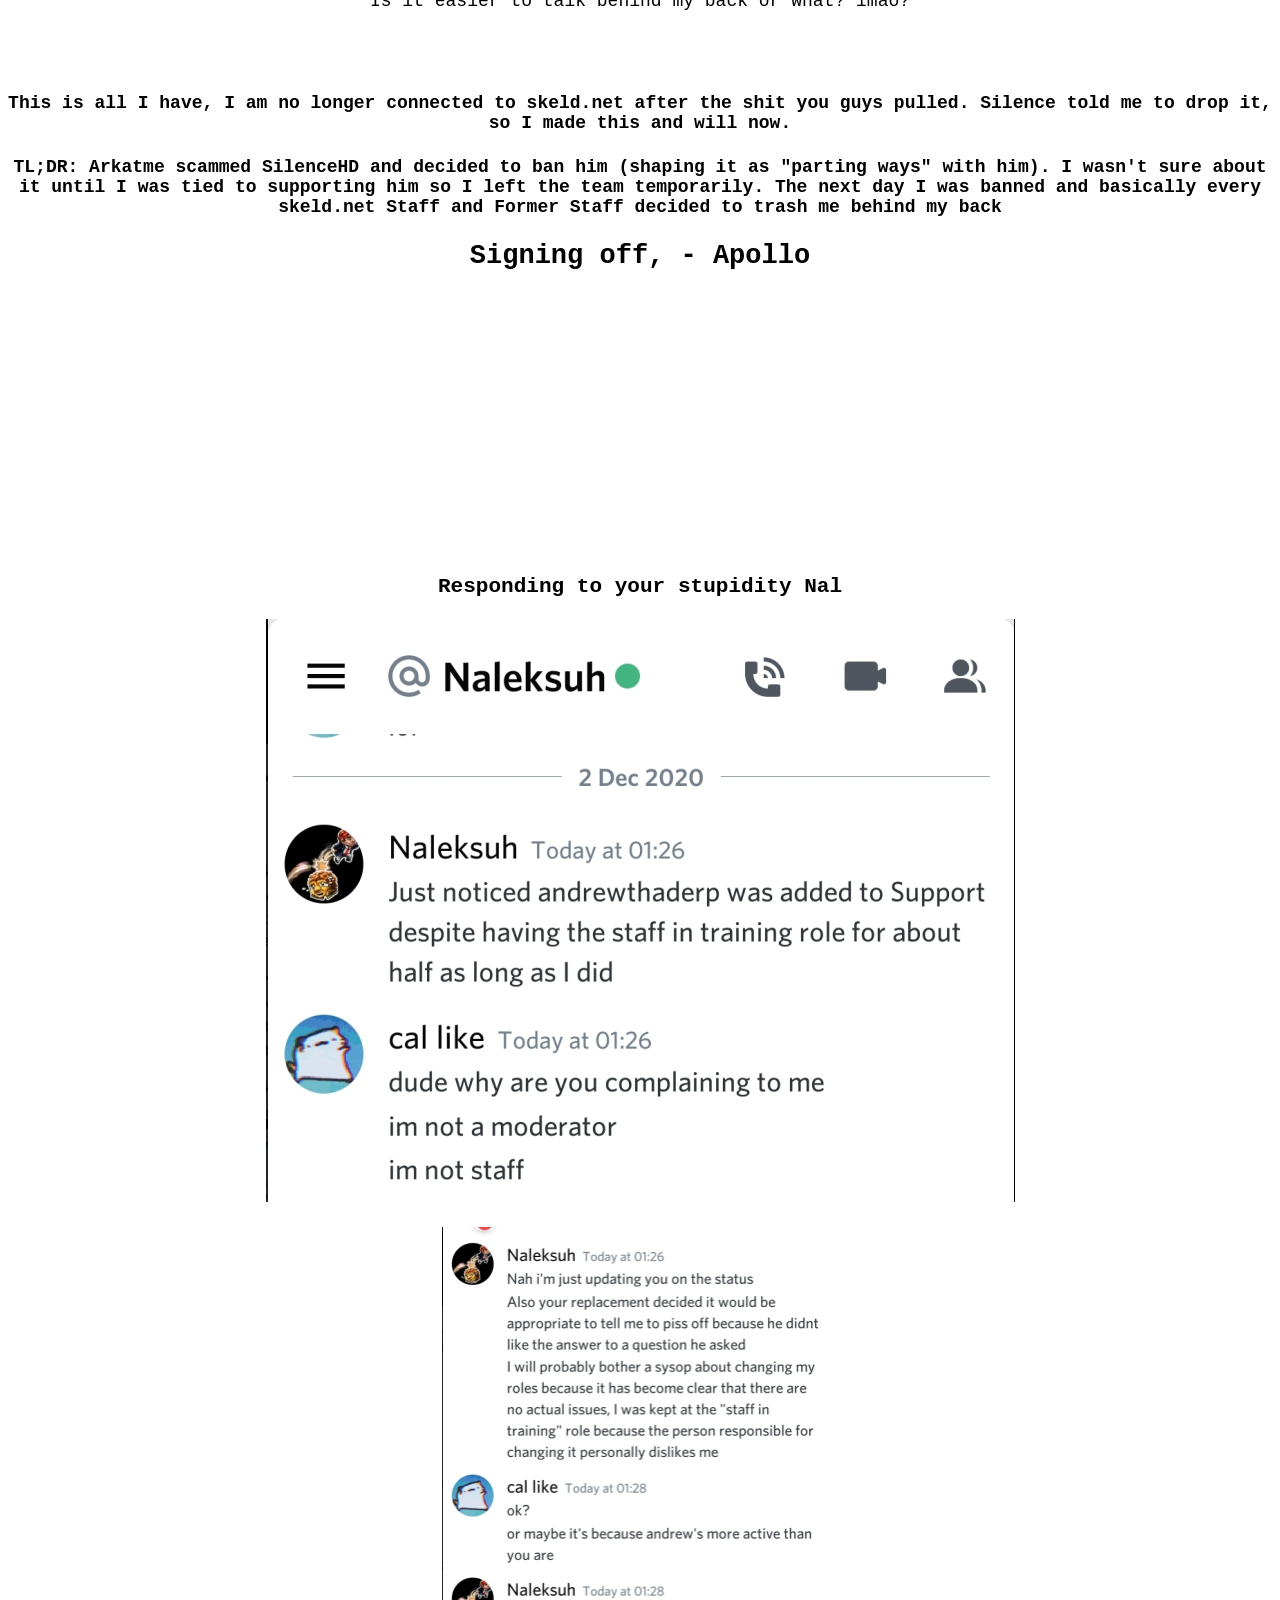
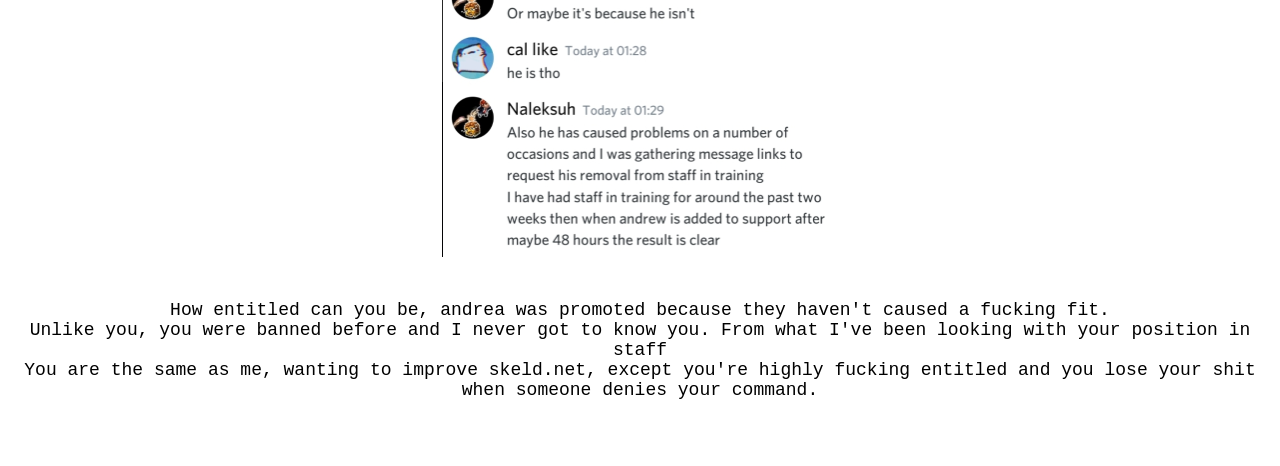
==== commit 430dc813: "Update index.html" ====
--- a/index.html
+++ b/index.html
@@ -136,8 +136,8 @@
     <p>My experience throughout skeld.net was the best thing I've had in a while. I've met new friends and people,
         helped a lot of people, and more<br>
         I left skeld.net peacefully, telling Arkatme that I wasn't going to do anything malicious to anything he has given me.<br>
-        <p style="font-size:1vw;">Updated: Naleksuh decided to ban me from skeld.net, why? Because he asked me to answer his question of why I left skeld.net.<br>After telling him that I was going to play with my friends and said I was busy, he then accused me of faking all of this shit. <b>How pathetic can you be?</b><br>You really going to ban me beacuse <b>I won't answer your question?</b><br>
-        <p style="font-size:1vw;">Sadly, this is still Arkatme's responsibility. Not sure why you didnt overrule his ban and make negotiations with me. Still your fault.</p><br>
+        <p style="font-size:1vw;">Updated: Naleksuh decided to ban me from skeld.net, why? Because he asked me to answer his question of why I left skeld.net.<br>After telling him that I was going to play with my friends and said I was busy, he then accused me of faking all of this shit. <b>How pathetic can you be?</b><br>You really going to ban me beacuse <b>I won't answer your question?</b></p><br>
+        Sadly, this is still Arkatme's responsibility. Not sure why you didnt overrule his ban and make amends with me. Take responsibility.</p><br>
         <img src="Resources/DiscordCanary_h9QJlxo1rl.png"><br><br>
     </p><br><br><br><br><br><br><br><br>
 
@@ -187,12 +187,12 @@
     
     <br><br><br><br><br><br><br><br><br><br><br><br><br>
     
-    <h3>Responding to your stupidity</h3>
+    <h3>Responding to your stupidity Nal</h3>
     <img src="Resources/DiscordCanary_GUu0FpcrY4.png"><br><br>
     <img src="Resources/DiscordCanary_MdUaF1cpvV.png"><br><br>
     <p>How entitled can you be, andrea was promoted because they haven't caused a fucking fit.<br>
     Unlike you, you were banned before and I never got to know you. From what I've been looking with your position in staff<br>
-    You are the same as me, wanting to improve skeld.net, except you're highly fucking entitled and have no chill when someone denies your offer.</p><br><br>
+    You are the same as me, wanting to improve skeld.net, except you're highly fucking entitled and you lose your shit when someone denies your command.</p><br><br>
     
     
 </body>
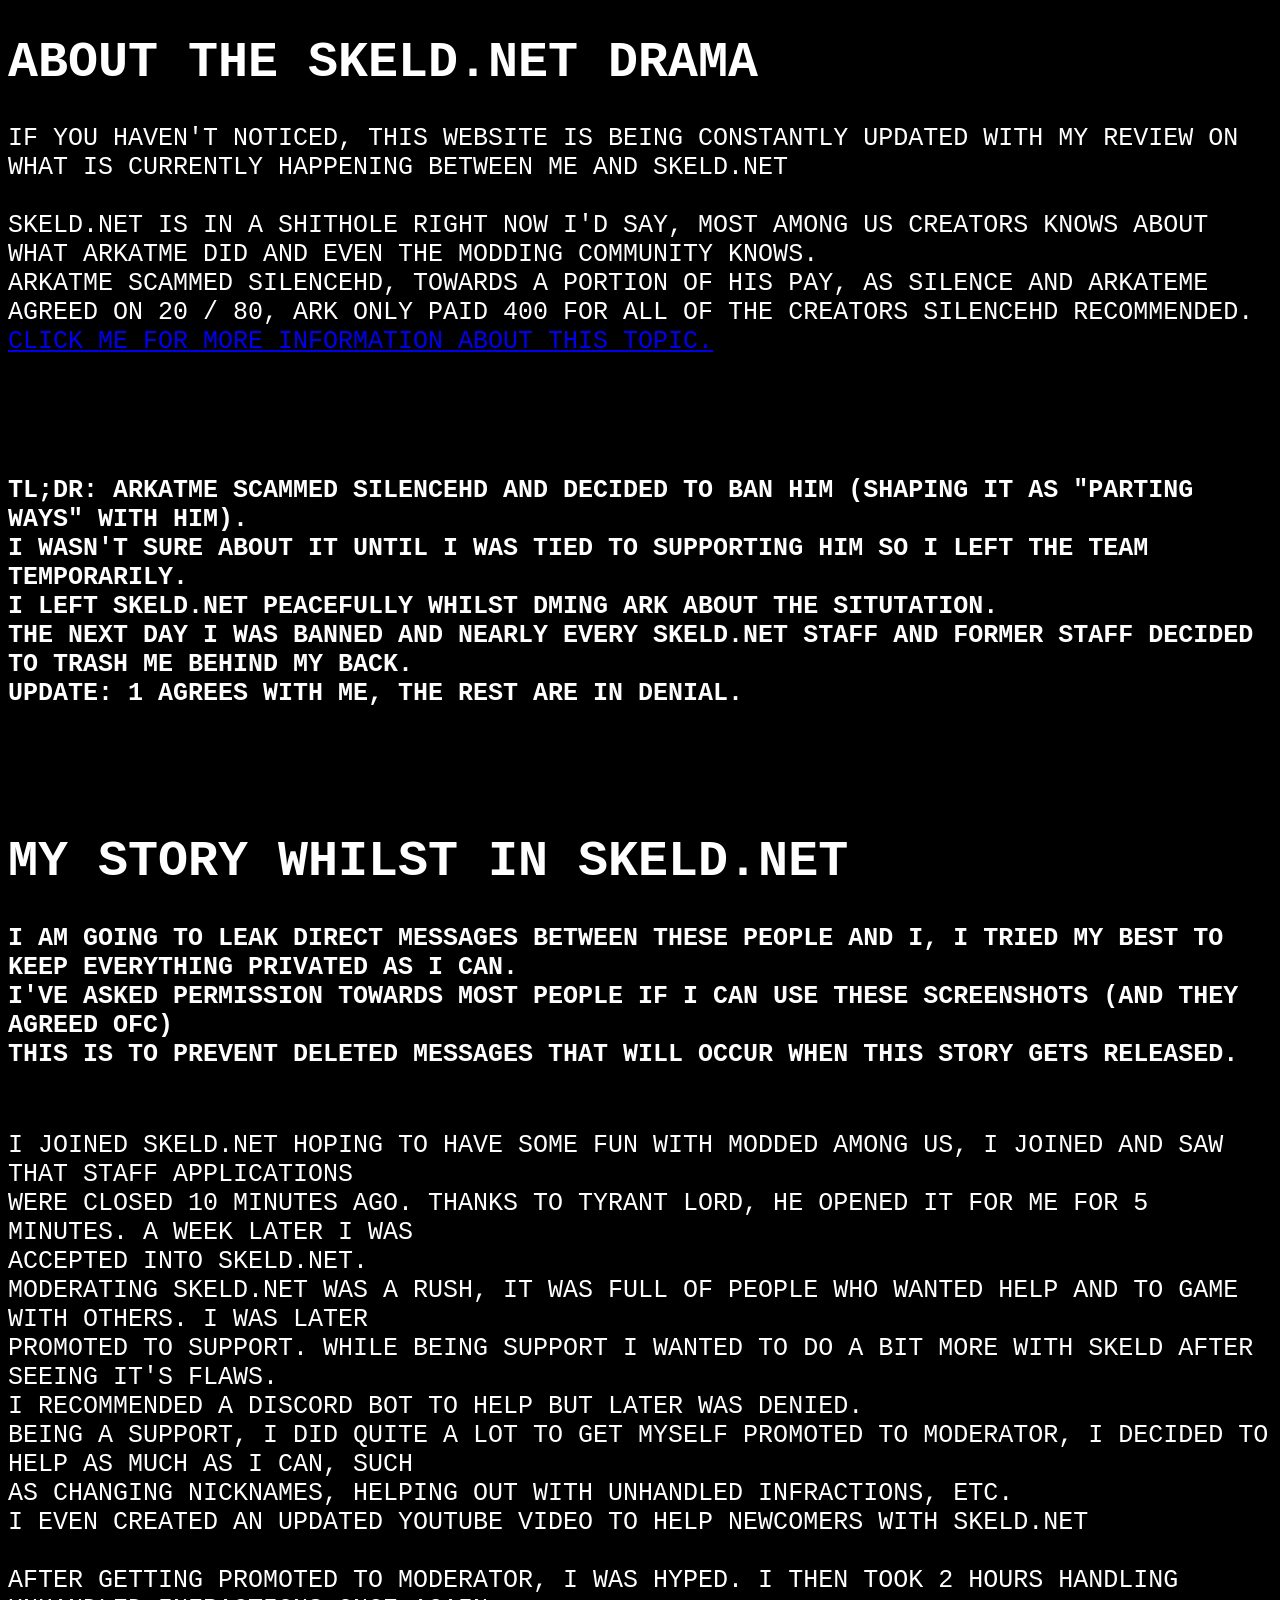
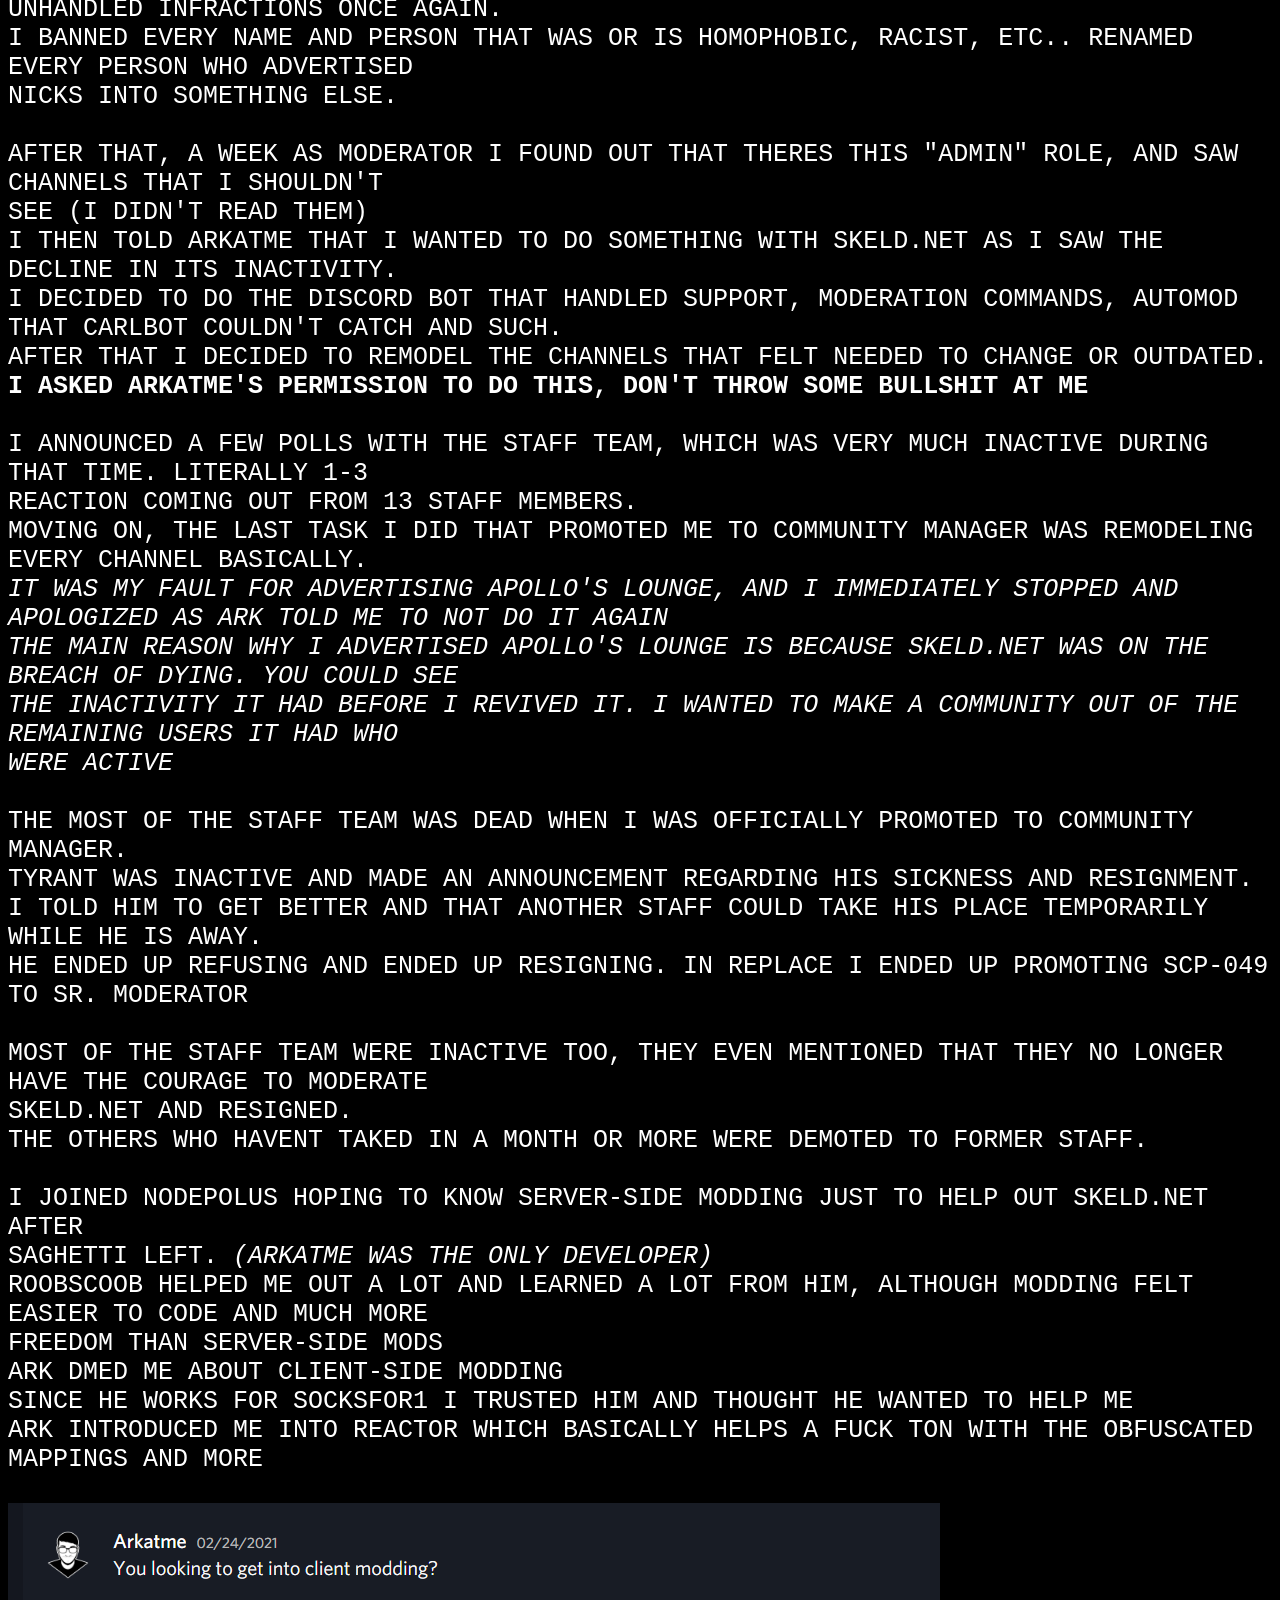
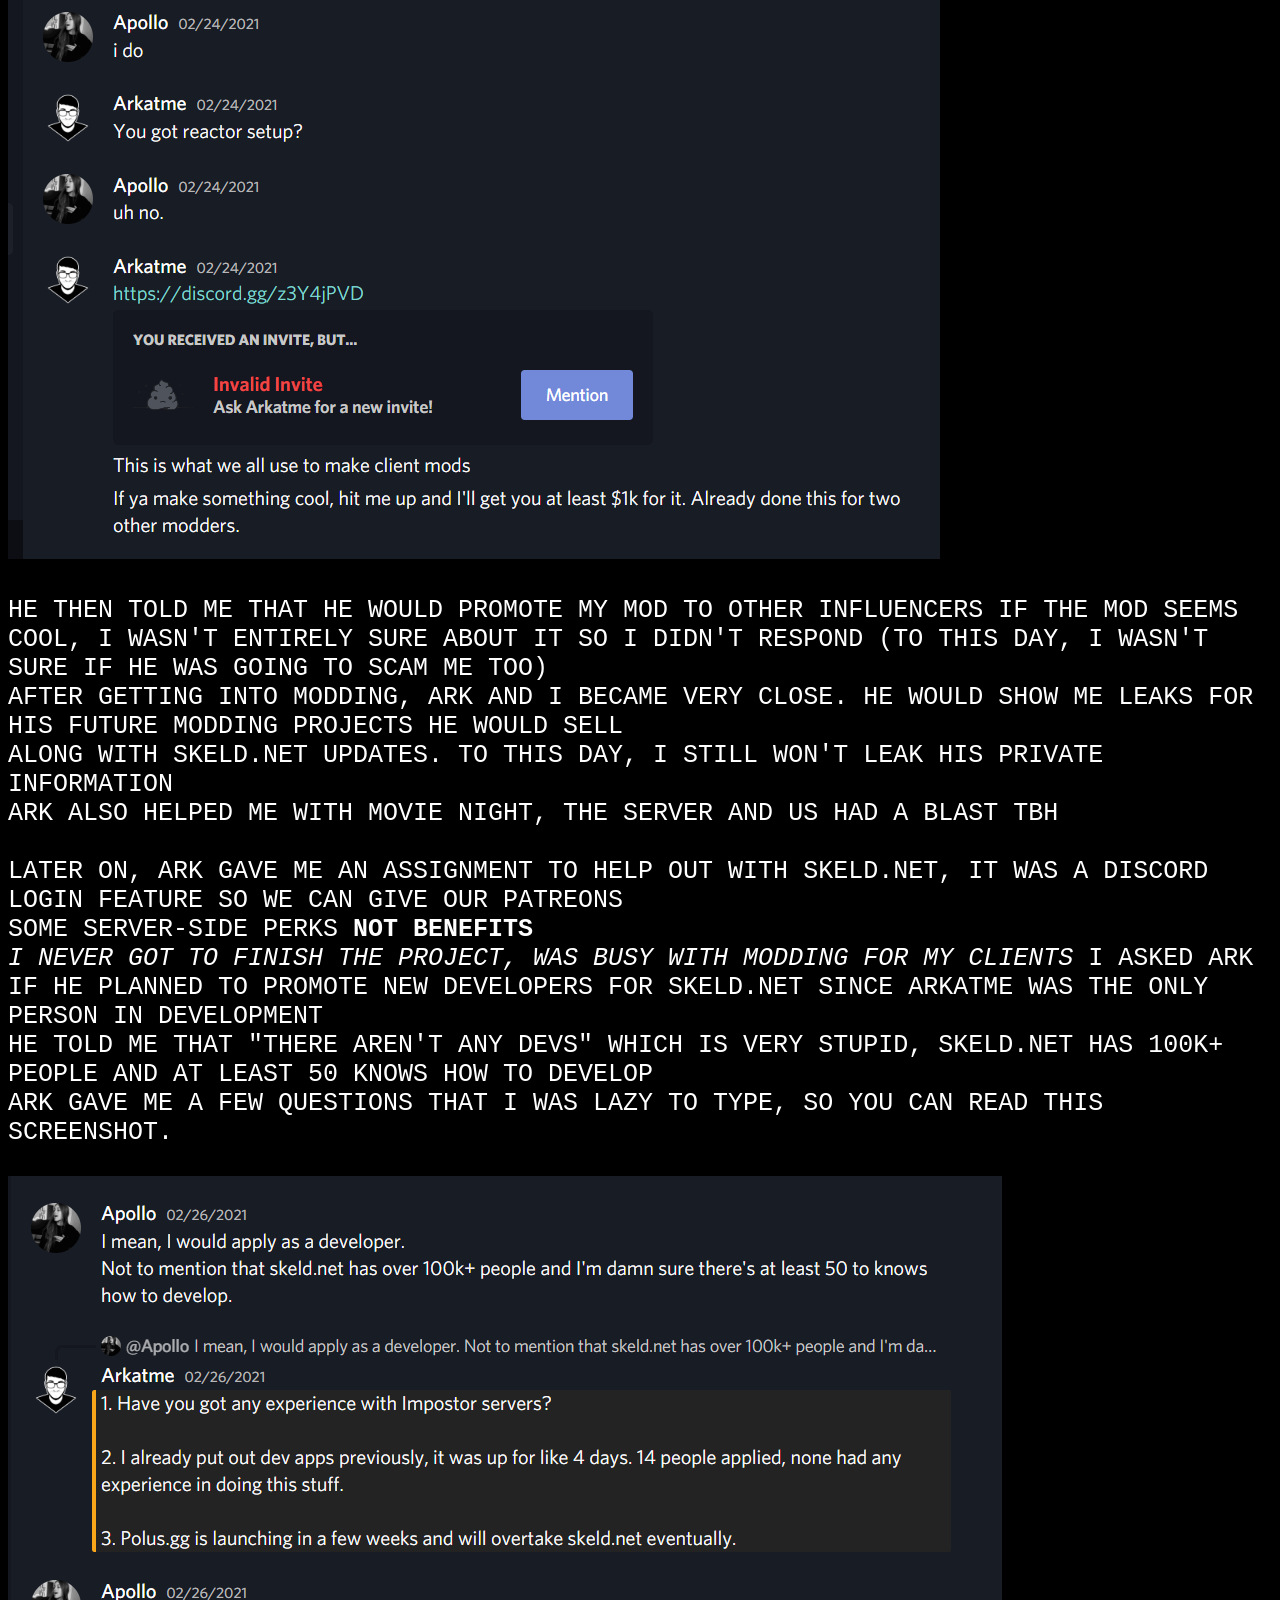
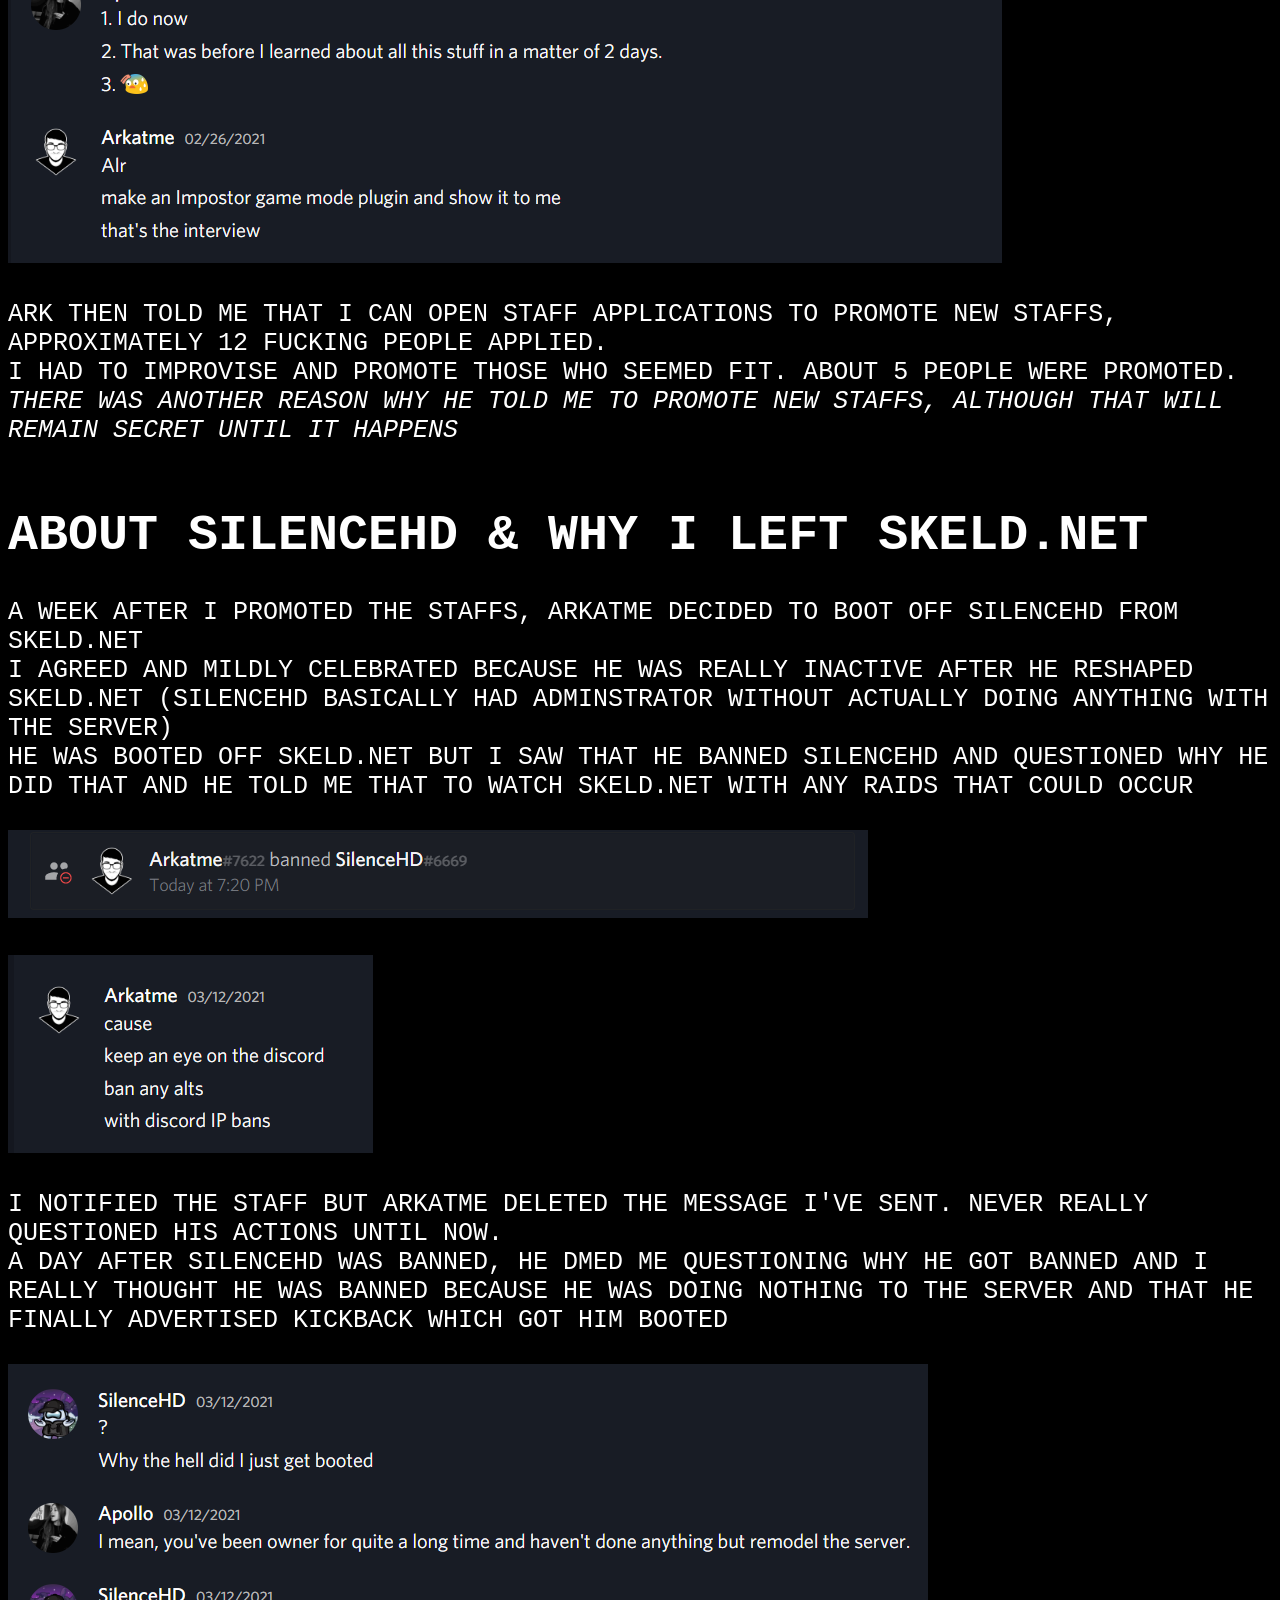
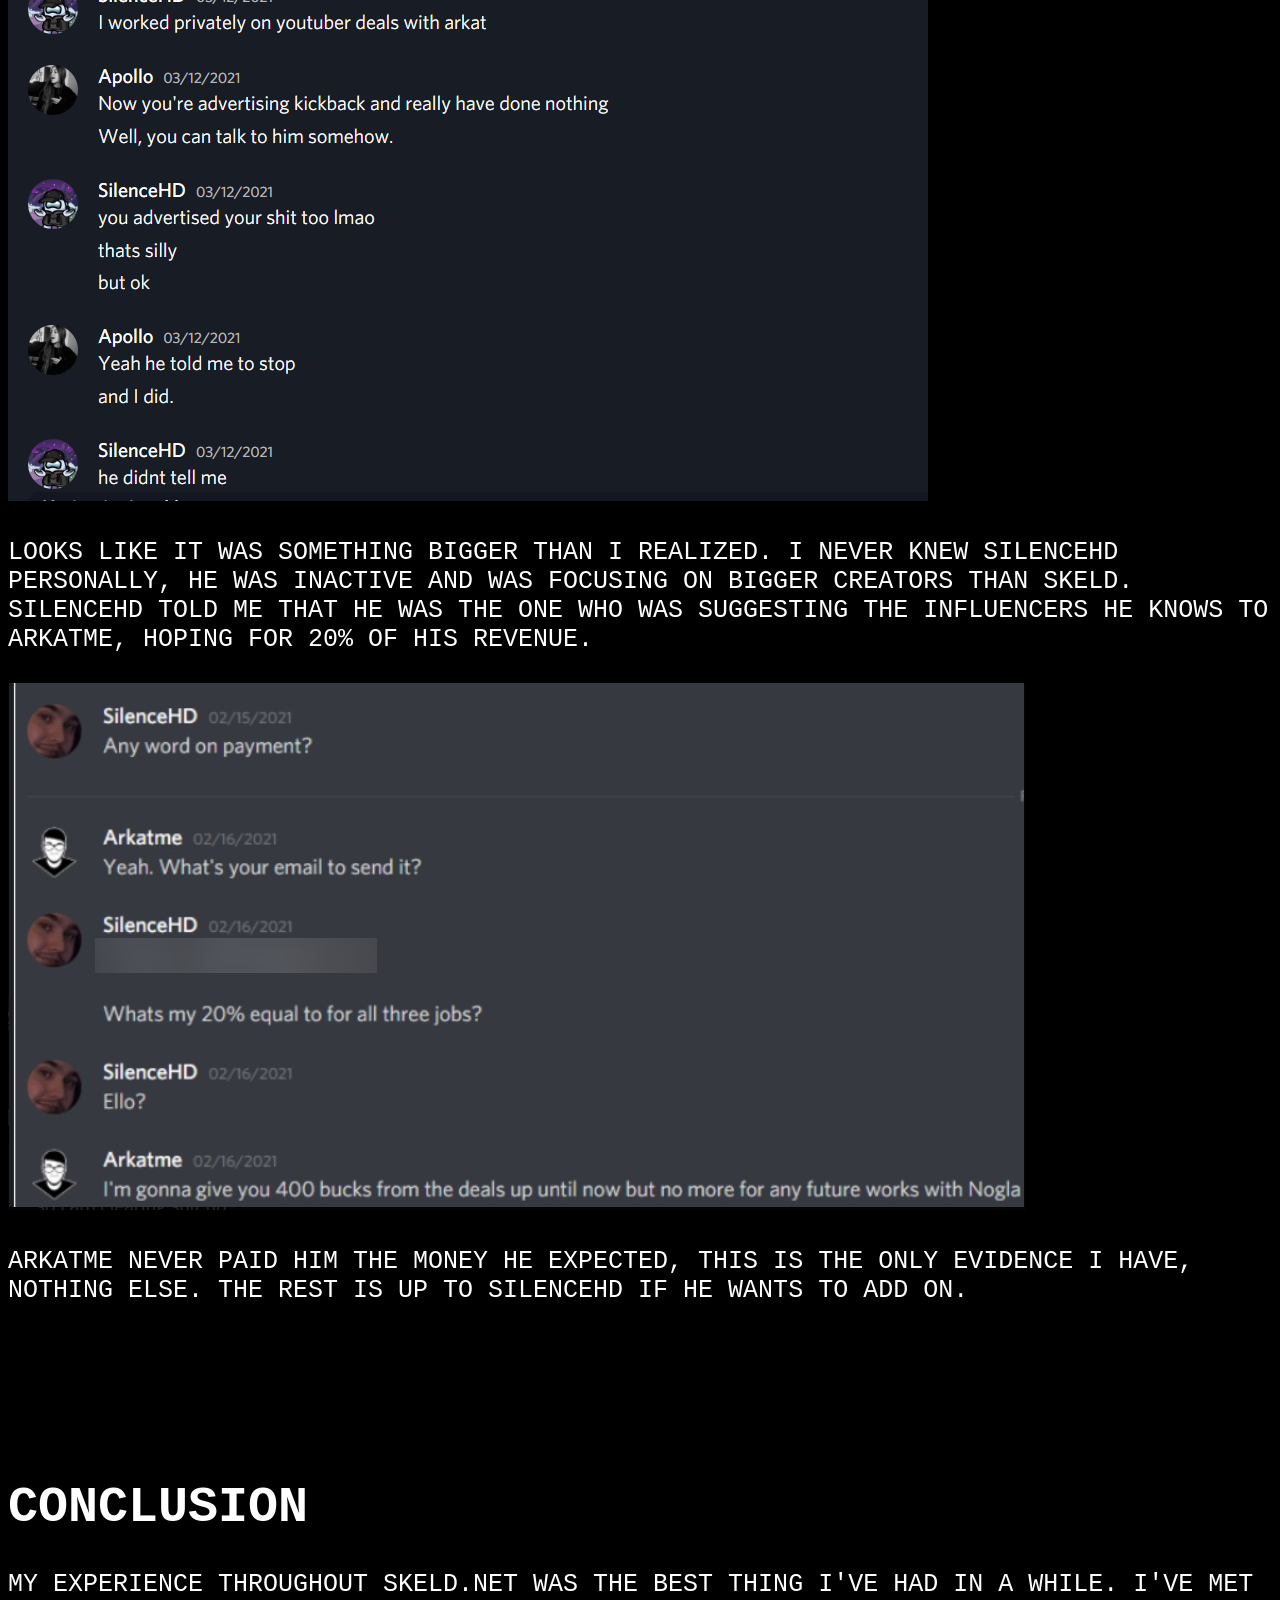
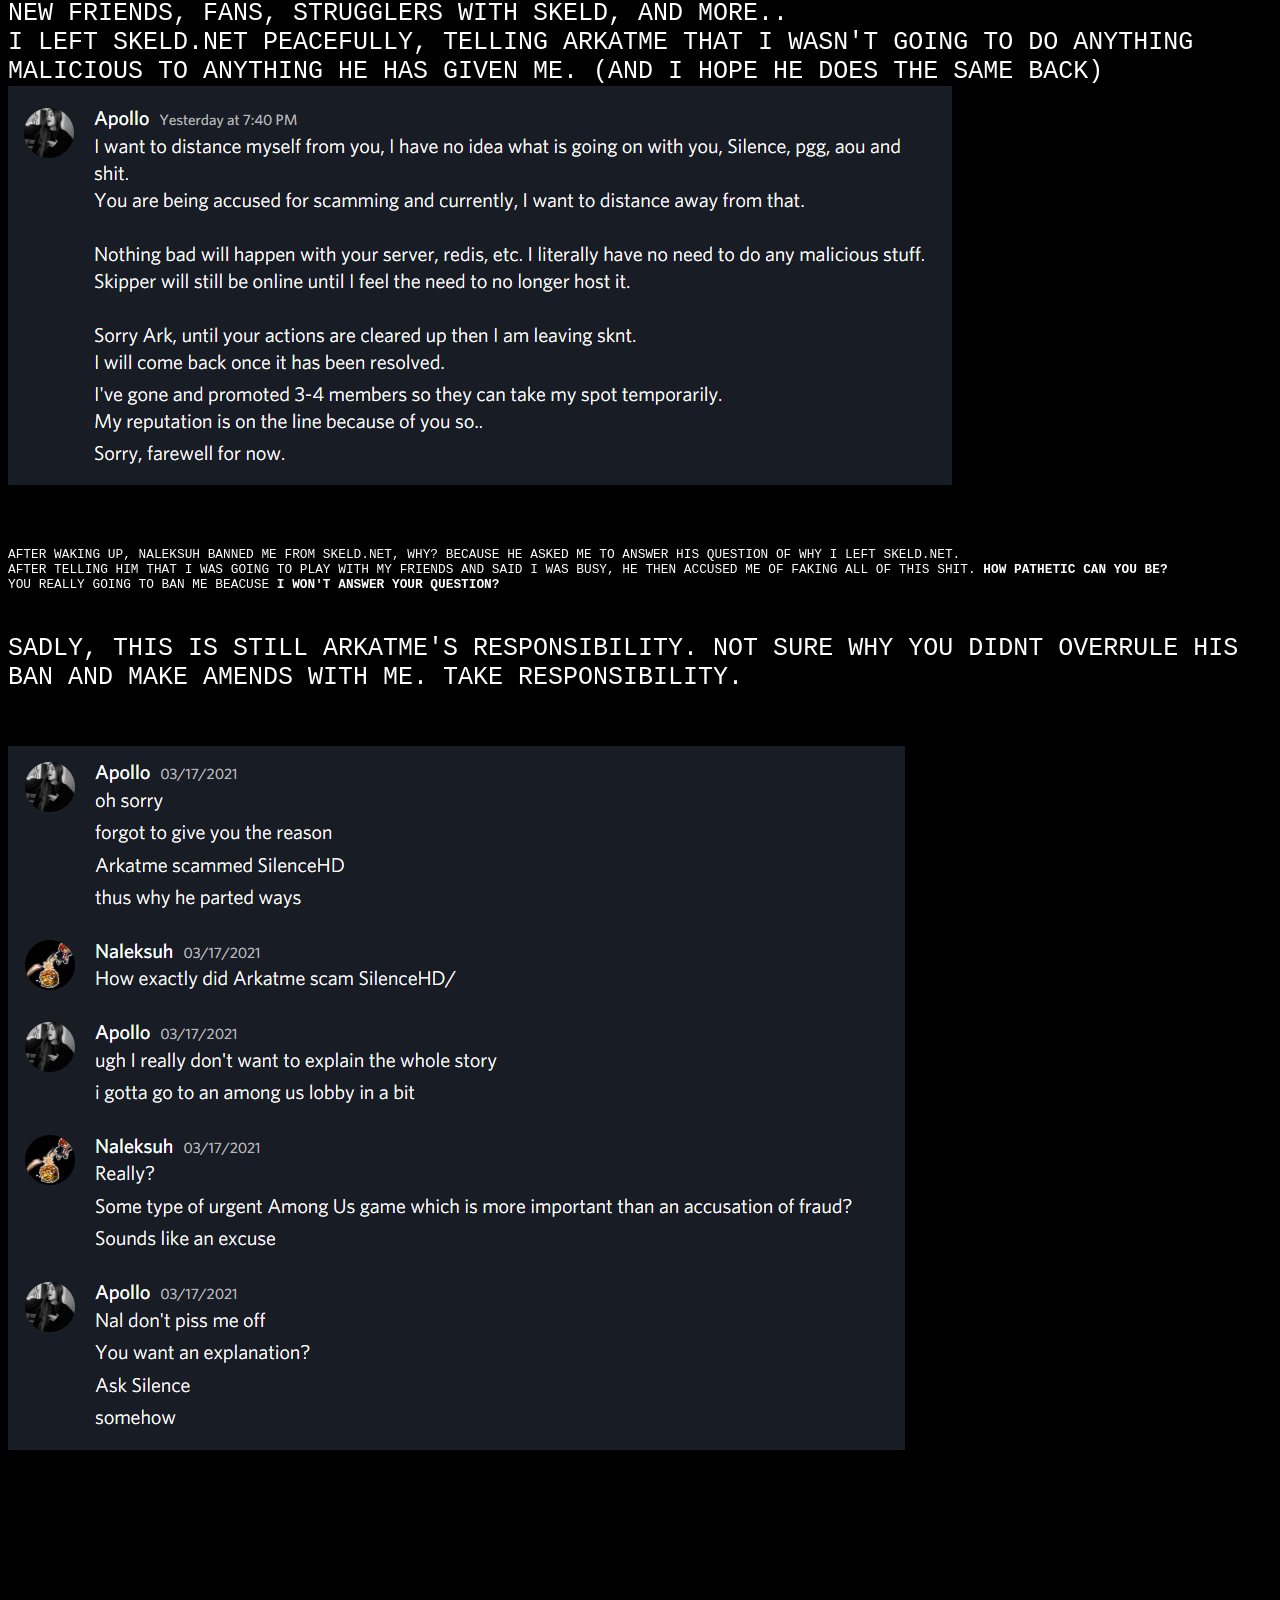
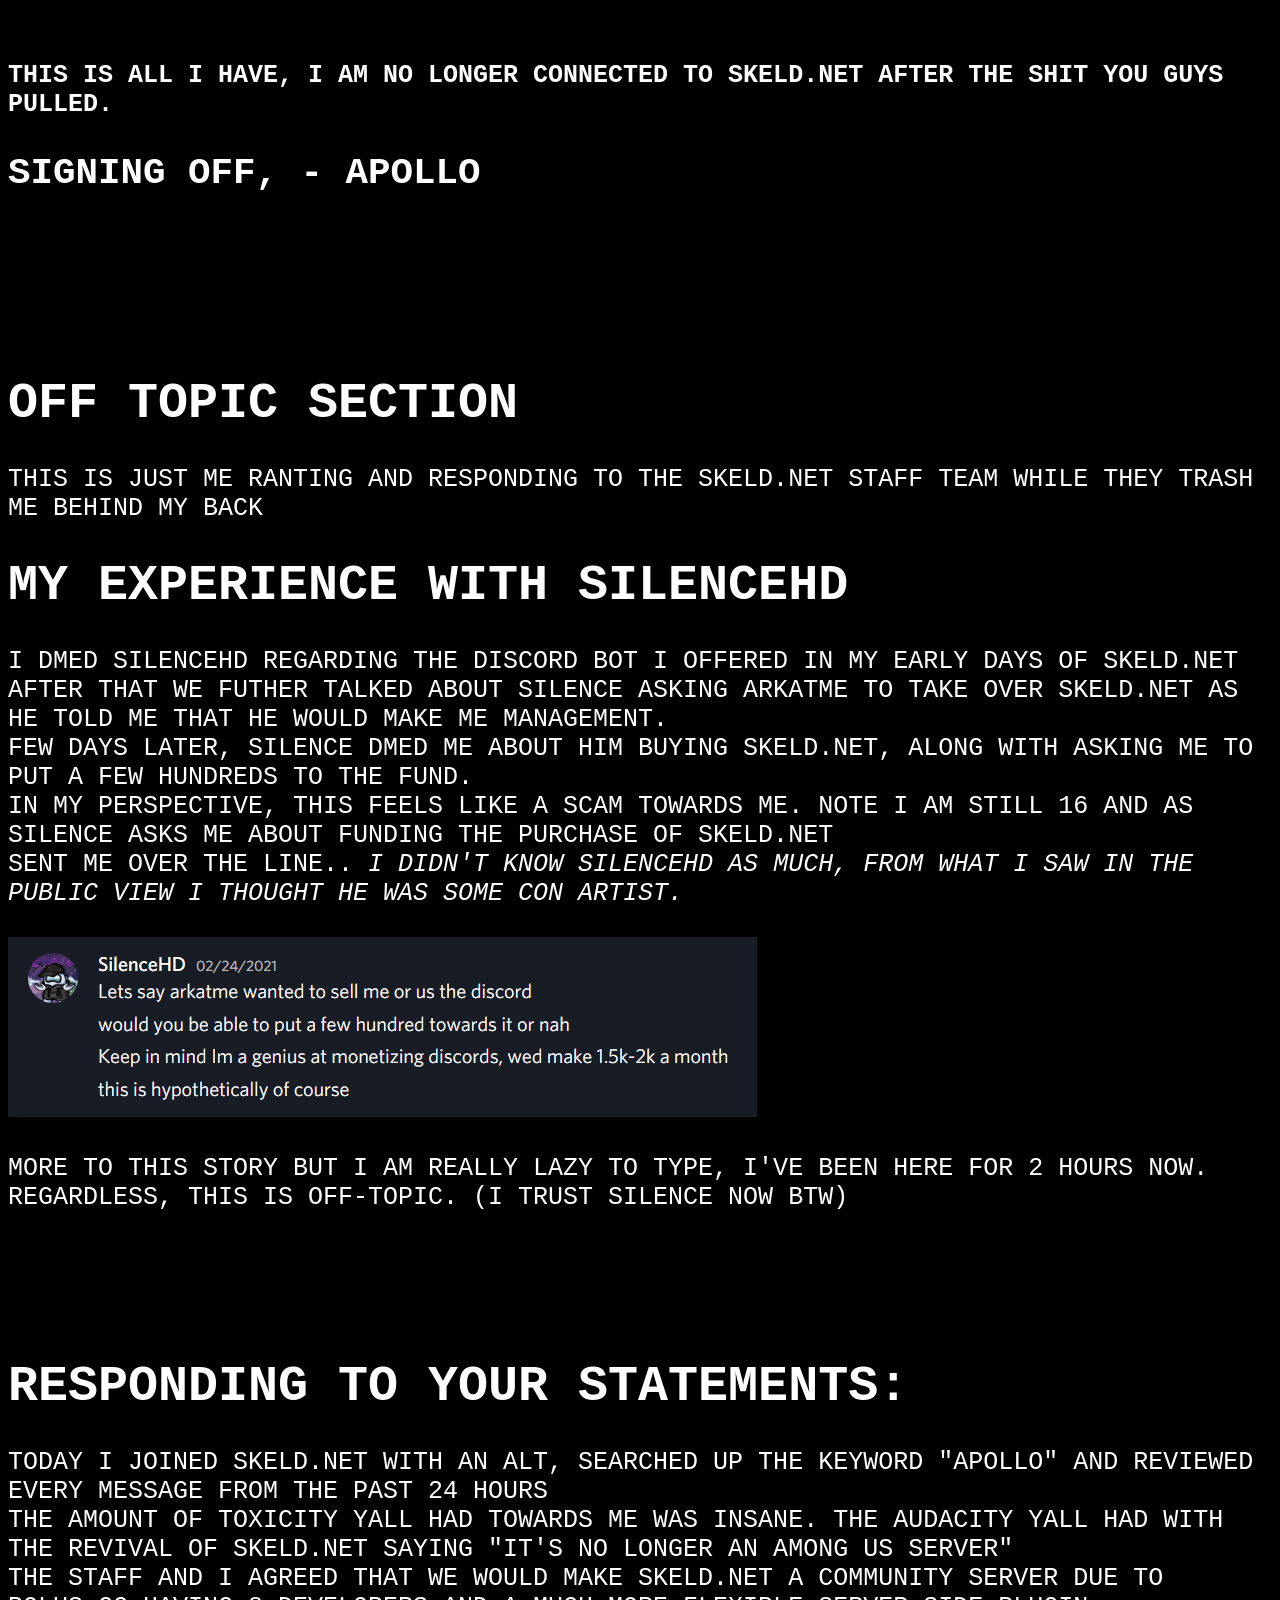
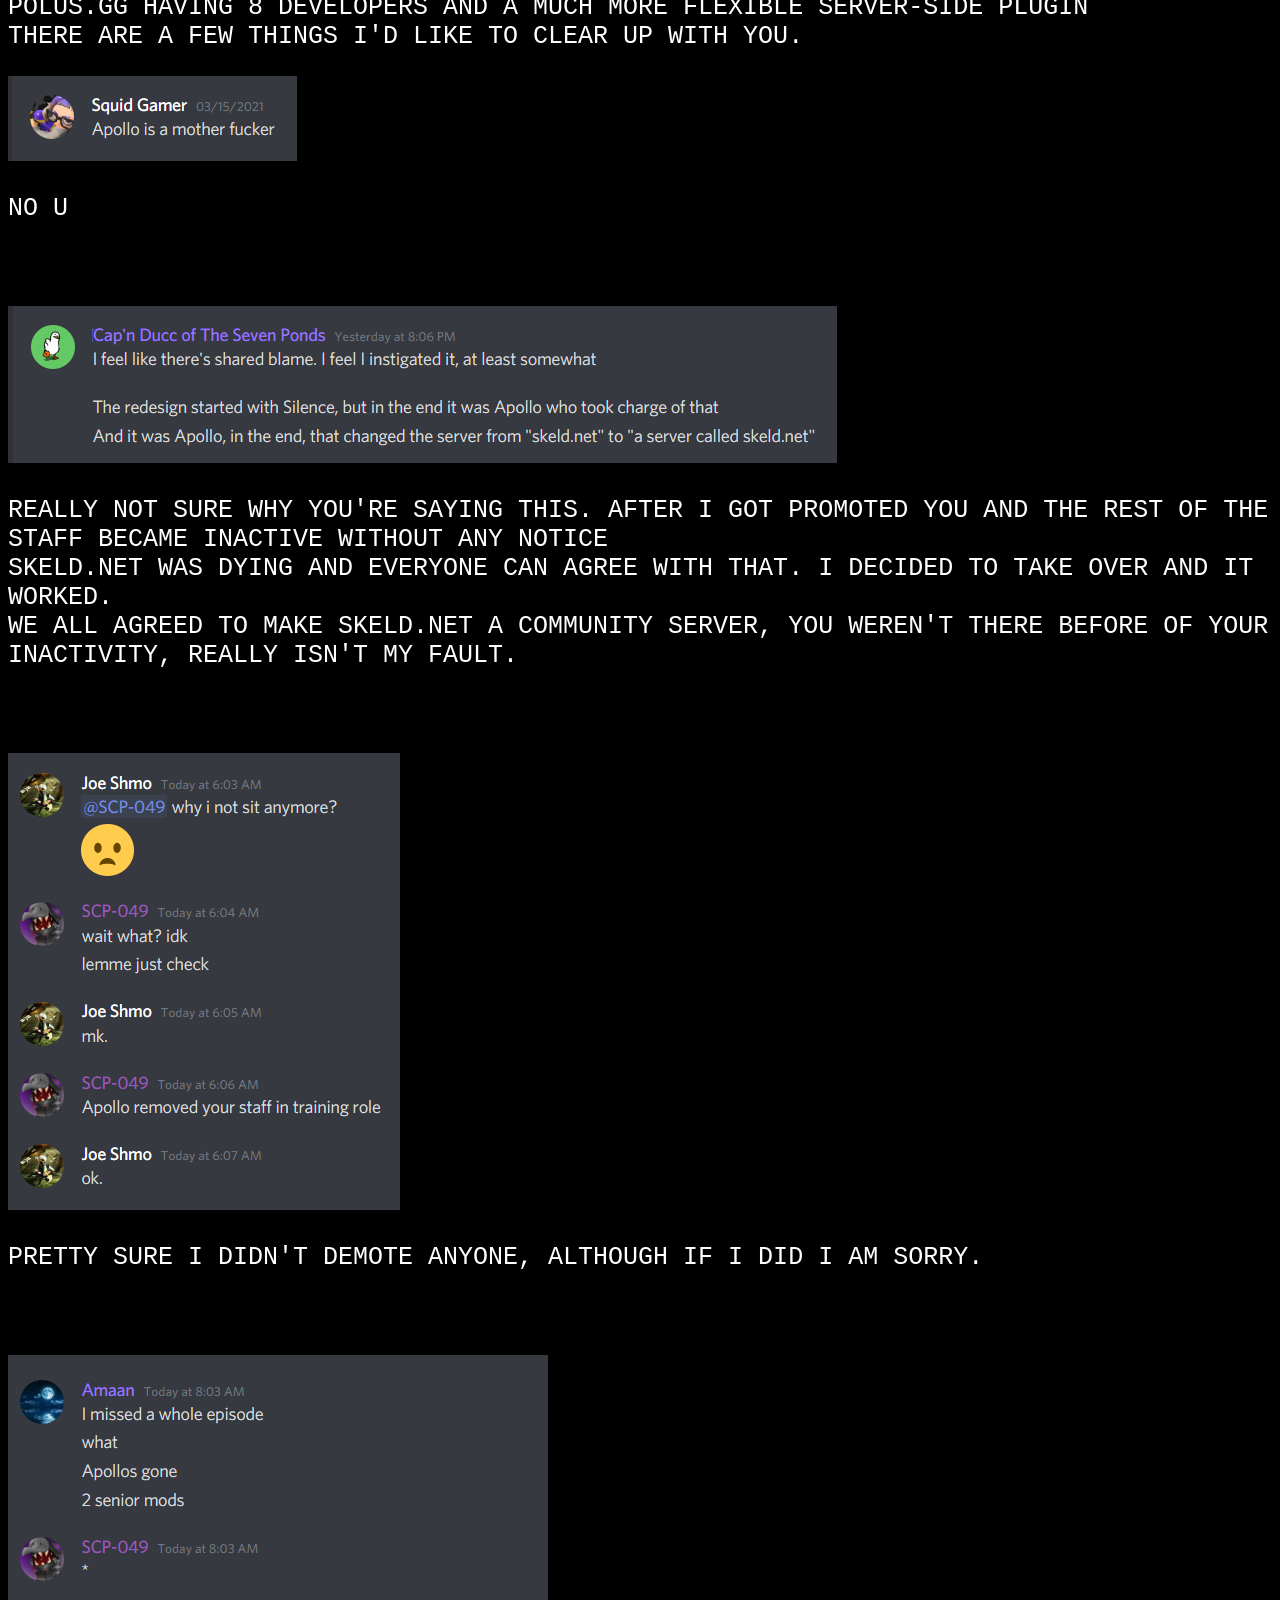
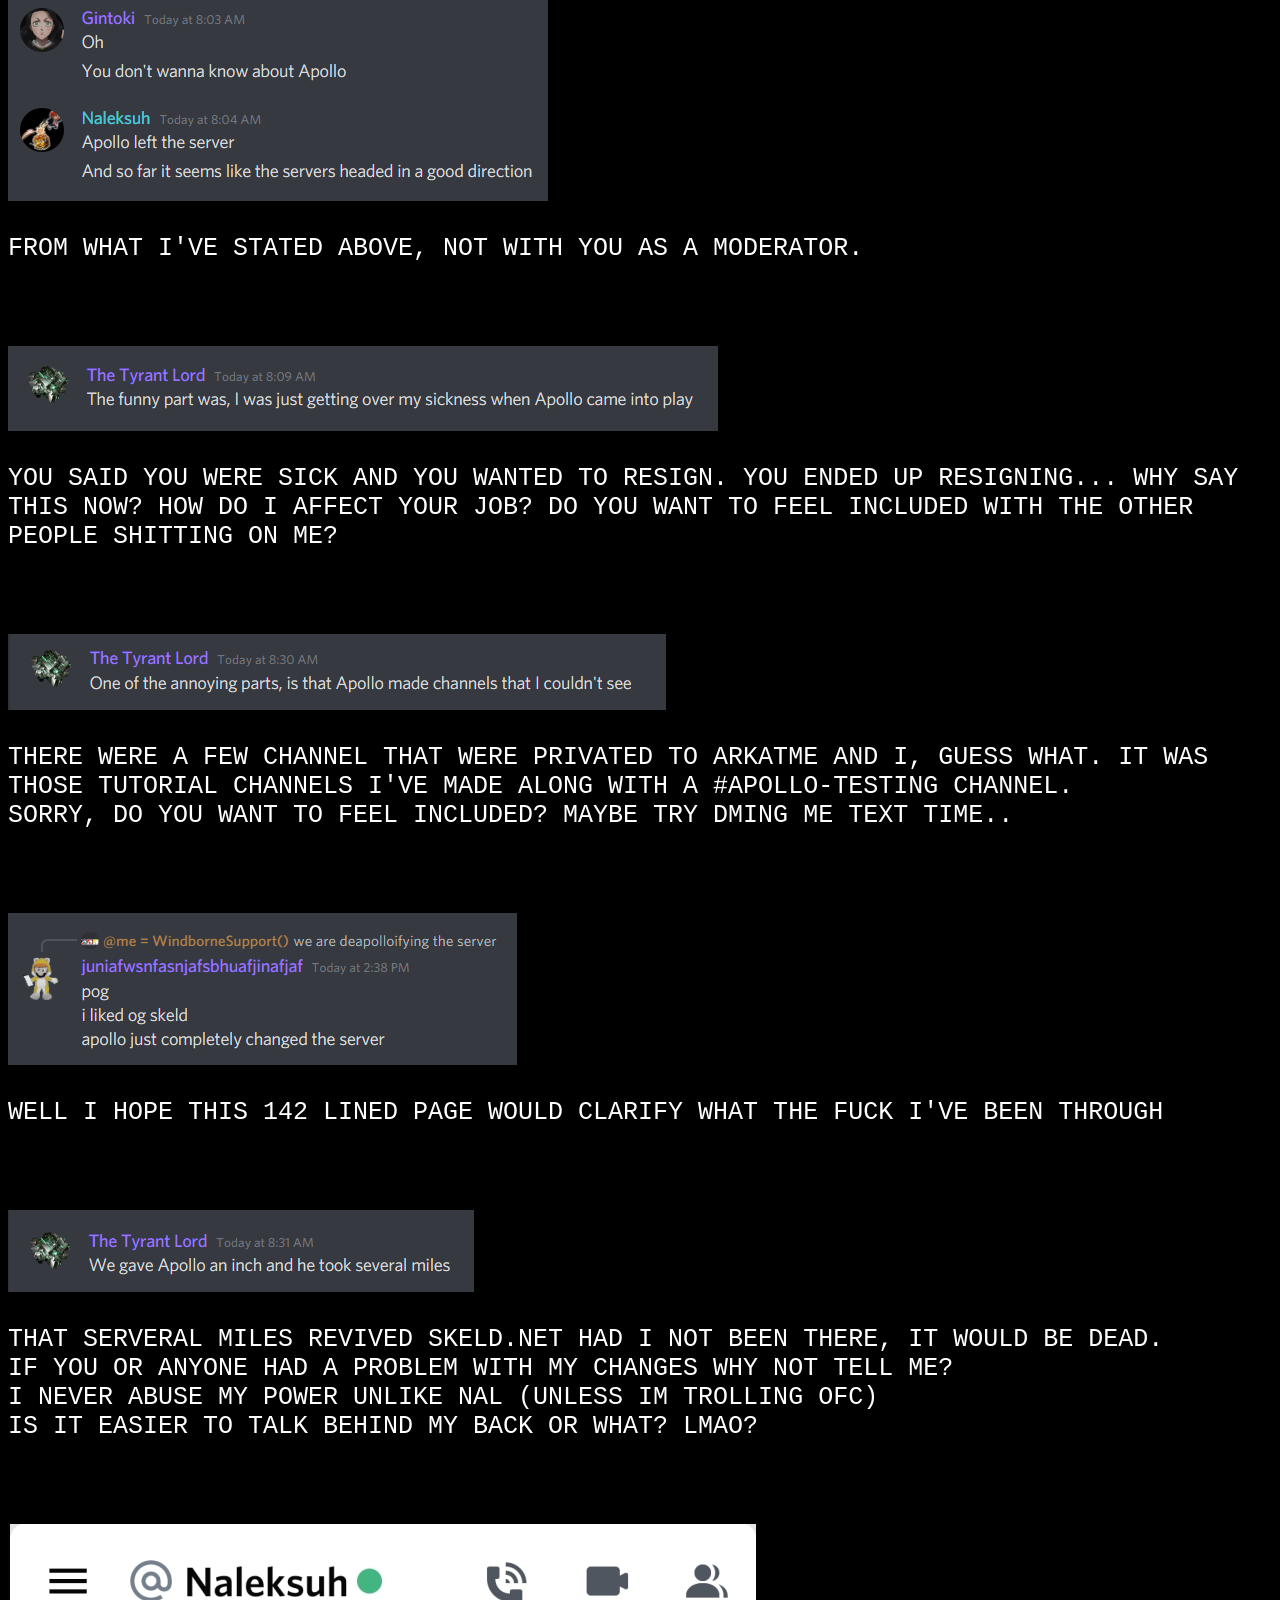
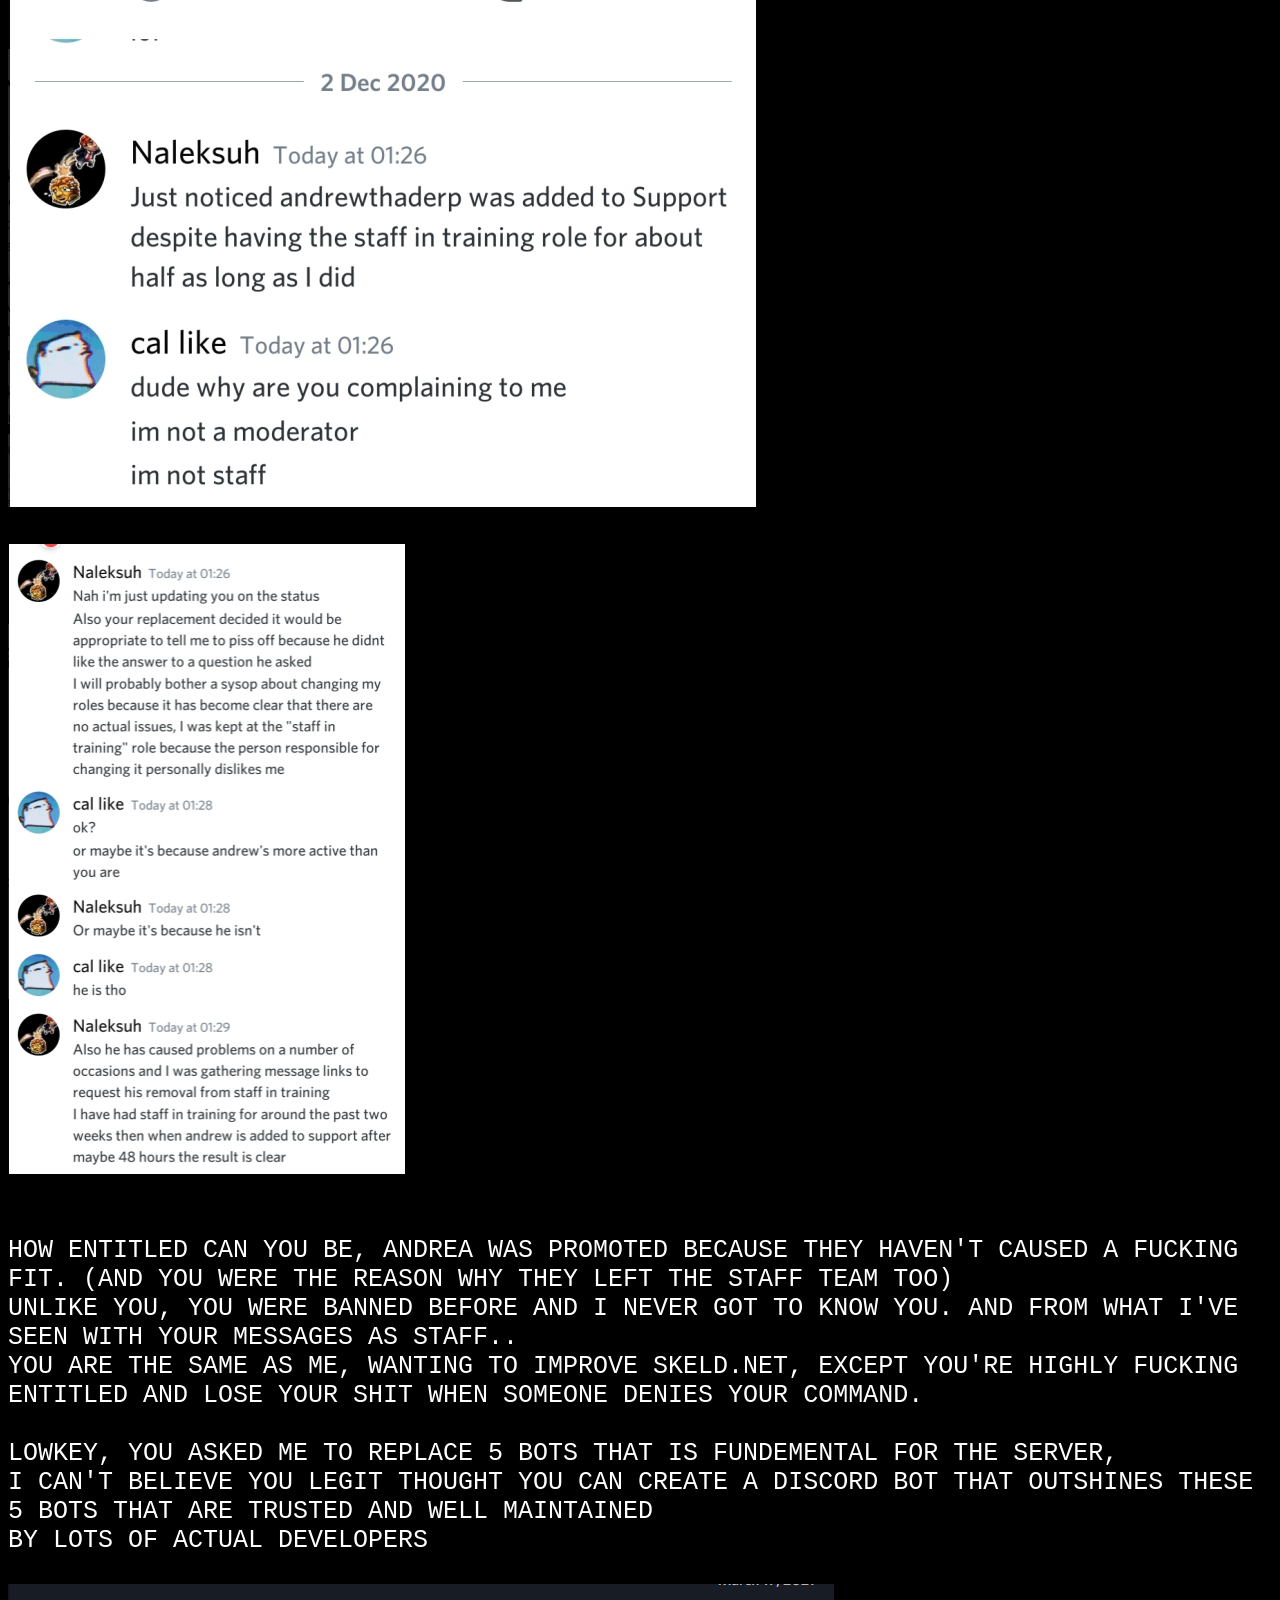
==== commit 5d66d5c3: "Add files via upload" ====
--- a/index.html
+++ b/index.html
@@ -1,198 +1,216 @@
-<!DOCTYPE html>
-
-<head>
-    <link rel="stylesheet" href="stylesheet.css">
-</head>
-
-<body>
-    <h1>How I joined skeld.net and MY point of view thoughout it.</h1>
-    
-        <h3>I AM GOING TO LEAK DIRECT MESSAGES BETWEEN THESE PEOPLE AND I, I TRIED MY BEST TO KEEP EVERYTHING PRIVATED AS
-            I
-            CAN.<br>
-            THIS IS TO PREVENT DELETED MESSAGES THAT WILL OCCUR WHEN THIS STORY GETS RELEASED.<br><br></h3>
-
-            <p>Regarding about skeld.net. This will be a lengthy story so here we go.<br>
-        I've joined skeld.net hoping to have some fun with modded among us, I joined and saw that staff applications<br>
-        were closed 10 minutes ago. Thanks to Tyrant Lord, he opened it for me for 5 minutes. A week later I was<br>
-        accepted into skeld.net.<br>
-
-        Moderating skeld.net was a rush, it was full of people who wanted help and to game with others. I was later<br>
-        promoted to Support. While being support I wanted to do a bit more with skeld after seeing it's flaws.<br>
-        I recommended a discord bot to help but later was denied.<br>
-        Being a Support, I did quite a lot to get myself promoted to Moderator, I decided to help as much as I can,
-        such<br>
-        as changing nicknames, helping out with unhandled infractions, etc.<br>
-        I even created an updated youtube video to help newcomers with skeld.net<br><br>
-
-        After getting promoted to Moderator, I was hyped. I then took 2 hours handling unhandled infractions once
-        again.<br>
-        I banned every name and person that was or is homophobic, racist, etc.. Renamed every person who advertised<br>
-        nicks into something else.<br><br>
-
-        After that, a week as moderator I found out that theres this "Admin" role, and saw channels that I
-        shouldn't<br>
-        see (I didn't read them)<br>
-        I then told Arkatme that I wanted to do something with skeld.net as I saw the decline in its inactivity.<br>
-        I decided to do the discord bot that handled support, moderation commands, automod that carlbot couldn't catch
-        and such.<br>
-        After that I decided to remodel the channels that felt needed to change or outdated.<br>
-        <b>I ASKED ARKATME'S PERMISSION TO DO THIS, DON'T THROW SOME BULLSHIT AT ME**</b><br><br>
-
-        I announced a few polls with the staff team, which was very much inactive during that time. Literally 1-3<br>
-        reaction coming out from 13 staff members.<br>
-        Moving on, the last task I did that promoted me to Community Manager was remodeling every channel basically.<br>
-        <i>It was my fault for advertising Apollo's Lounge, and I immediately stopped and apologized as Ark told me to
-            not
-            do it again</i><br>
-        <i>The main reason why I advertised Apollo's Lounge is because skeld.net was on the breach of dying. You could
-            see<br>
-            the inactivity it had before I revived it. I wanted to make a community out of the remaining users it had
-            who<br>
-            were active</i><br><br>
-
-        The most of the staff team was dead when I was officially promoted to Community Manager.<br>
-        Tyrant was inactive and made an announcement regarding his sickness and resignment.<br>
-        I told him to get better and that another staff could take his place temporarily while he is away.<br>
-        He ended up refusing and ended up resigning. In replace I ended up promoting SCP-049 to Sr. Moderator<br><br>
-
-        Most of the staff team were inactive too, they even mentioned that they no longer have the courage to
-        moderate<br>
-        skeld.net and resigned.<br>
-        The others who havent taked in a month or more were demoted to Former Staff.<br><br>
-
-        I joined NodePolus hoping to know SERVER-SIDE modding just to help out skeld.net after<br>
-        Saghetti left. (Arkatme was the only developer)<br>
-        Roobscoob helped me out a lot and learned a lot from him, although modding felt easier to code and much more<br>
-        freedom than SERVER-SIDE mods<br>
-        Ark dmed me about CLIENT-SIDE modding<br>
-        Since he works for Socksfor1 I trusted him and thought he wanted to help me<br>
-        Ark introduced me into Reactor which basically helps a fuck ton with the obfuscated mappings and more<br><br>
-        <img src="Resources/DiscordCanary_tGkrXqPWPk.png"><br><br>
-        He then told me that he would promote my mod to other influencers if the mod seems cool, I wasn't entirely sure
-        about it so I didn't respond (To this day, I wasn't sure if he was going to scam me too)<br>
-
-        After getting into modding, Ark and I became very close. He would show me leaks for his future modding projects
-        he would sell<br>
-        along with skeld.net updates. To this day, I still won't leak his private information<br>
-        Ark also helped me with movie night, the server and us had a blast tbh<br><br>
-
-        Later on, Ark gave me an assignment to help out with skeld.net, it was a discord login feature so we can give
-        our patreons<br>
-        some server-side perks <b>NOT BENEFITS</b><br>
-        <i>I never got to finish the project, was busy with modding for my clients</i>
-
-        I asked ark if he planned to promote new developers for skeld.net since Arkatme was the only person in
-        development<br>
-        He told me that "There aren't any devs" which is very stupid, skeld.net has 100k+ people and at least 50 knows
-        how to develop<br>
-        Ark gave me a few questions that I was lazy to type, so you can read this screenshot.<br><br>
-        <img src="Resources/DiscordCanary_xEOgtrVMF7.png"><br><br>
-
-        Ark then told me that I can open staff applications to promote new staffs, Approximately 12 FUCKING PEOPLE
-        applied.<br>
-        I had to improvise and promote those who seemed fit. About 5 people were promoted.<br>
-        <i>There was another reason why he told me to promote new staffs, although that will remain secret until it
-            happens</i><br><br>
-    </p>
-
-    <h1>About SilenceHD & Why I left skeld.net</h1>
-    <p>A week after I promoted the staffs, Arkatme decided to boot off SilenceHD from skeld.net<br>
-        I agreed and mildly celebrated because he was really inactive after he reshaped skeld.net (SilenceHD basically
-        had adminstrator without actually doing anything with the server)<br>
-        He was booted off skeld.net but I saw that he banned SilenceHD and questioned why he did that and he told me
-        that to watch skeld.net with any raids that could occur<br><br>
-        <img src="Resources/DiscordCanary_bix14wli4m.png"><br><br>
-        <img src="Resources/DiscordCanary_NI3XgBY2iE.png"><br><br>
-        I notified the staff but Arkatme deleted the message I've sent. Never really questioned his actions until
-        now.<br>
-        A day after SilenceHD was banned, he dmed me questioning why he got banned and I really thought he was banned
-        because he was doing nothing to the server and that he finally advertised kickback which got him booted<br><br>
-        <img src="Resources/DiscordCanary_Rcp4suhPws.png"><br><br>
-        Looks like it was something bigger than I realized. I never knew SilenceHD personally, he was inactive and was
-        focusing on bigger creators than skeld.<br>
-        SilenceHD told me that he was the one who was suggesting the influencers he knows to Arkatme, hoping for 20% of
-        his revenue.<br><br>
-        <img src="Resources/DiscordCanary_YwCjfR2SUt.png"><br><br>
-        Arkatme never paid him the money he expected, this is the only evidence I have, nothing else. The rest is up to
-        SilenceHD if he wants to add on.<br>
-    </p><br><br><br><br><br><br><br><br>
-
-    <h1>My experience with SilenceHD</h1>
-    <p>I dmed SilenceHD regarding the Discord Bot I offered in my early days of skeld.net<br>
-        After that we futher talked about Silence asking Arkatme to take over skeld.net as he told me that he would make
-        me management.<br>
-        Few days later, Silence dmed me about him buying skeld.net, along with asking me to put a few hundreds to the
-        fund.<br>
-        In my perspective, this feels like a scam towards me. Note I am still 16 and as Silence asks me about funding
-        the purchase of skeld.net<br>
-        Sent me over the line.. <i>I didn't know SilenceHD as much, from what I saw in the public view I thought he was
-            some con artist.</i><br><br>
-        <img src="Resources/DiscordCanary_x4tYKYdWtS.png"><br><br>
-        More to this story but I am really lazy to type, I've been here for 2 hours now.
-    </p><br><br><br><br><br><br><br><br>
-
-    <h1>Conclusion</h1>
-    <p>My experience throughout skeld.net was the best thing I've had in a while. I've met new friends and people,
-        helped a lot of people, and more<br>
-        I left skeld.net peacefully, telling Arkatme that I wasn't going to do anything malicious to anything he has given me.<br>
-        <p style="font-size:1vw;">Updated: Naleksuh decided to ban me from skeld.net, why? Because he asked me to answer his question of why I left skeld.net.<br>After telling him that I was going to play with my friends and said I was busy, he then accused me of faking all of this shit. <b>How pathetic can you be?</b><br>You really going to ban me beacuse <b>I won't answer your question?</b></p><br>
-        Sadly, this is still Arkatme's responsibility. Not sure why you didnt overrule his ban and make amends with me. Take responsibility.</p><br>
-        <img src="Resources/DiscordCanary_h9QJlxo1rl.png"><br><br>
-    </p><br><br><br><br><br><br><br><br>
-
-    <h1>Publicly Shaming the following:</h1>
-    <p> Today I joined skeld.net with an alt, searched up the keyword "Apollo" and reviewed every message from the past
-        24 hours<br>
-        The amount of toxicity yall had towards me was insane. The audacity yall had with the revival of skeld.net
-        saying "it's no longer an among us server"<br>
-        The staff and I agreed that we would make skeld.net a community server due to polus.gg having 8 developers and a
-        much more flexible SERVER-SIDE plugin<br>
-        There are a few things I'd like to clear up with you.</p>
-    <img src="PubliclyShaming/Discord_vDz2SwadOW.png"><br>
-    <p>no u</p><br><br>
-    <img src="PubliclyShaming/Discord_7UroQxQ5u2.png"><br>
-    <p>Really not sure why you're saying this. After I got promoted you and the rest of the staff became inactive
-        without any notice<br>
-        skeld.net was dying and everyone can agree with that. I decided to take over and it worked.<br>
-        We all agreed to make skeld.net a community server, you weren't there before of your inactivity, really isn't my
-        fault.</p><br><br>
-    <img src="PubliclyShaming/Discord_FxIPSI4dXv.png"><br>
-    <p>Pretty sure I didn't demote anyone, although if I did I am sorry.</p><br><br>
-    <img src="PubliclyShaming/Discord_kIHjysoPZU.png"><br>
-    <p>Why are you like this? You dmed me asking why I left and I said that I didn't want to hurt my reputation because
-        Arkatme decided to scam SilenceHD<br>
-        You wanted an explanation and I said I was busy and to ask SilenceHD, and then bitched about it and accused me
-        of "accusing" Arkatme.</p><br><br>
-    <img src="PubliclyShaming/Discord_0lF2H27gXG.png"><br>
-    <p>You said you were sick and you wanted to resign. You ended up resigning... Why say this now? How do I affect your
-        job? Do you want to feel included with the other people shitting on me?</p><br><br>
-    <img src="PubliclyShaming/Discord_UXUSRG5ojG.png"><br>
-    <p>There were a few channel that were privated to Arkatme and I, guess what. It was those tutorial channels I've
-        made along with a #apollo-testing channel.<br>
-        Sorry, do you want to feel included? Maybe try DMing me text time..</p><br><br>
-    <img src="PubliclyShaming/Discord_ImXXLaIMim.png"><br>
-    <p>Well I hope this 142 lined page would clarify what the fuck I've been through</p><br><br>
-    <img src="PubliclyShaming/Discord_IR4XUshMM8.png"><br>
-    <p>That serveral miles benefited skeld.net, if you or anyone had a problem why not tell me?<br>
-        Is it easier to talk behind my back or what? lmao?</p><br><br>
-
-    <h4>This is all I have, I am no longer connected to skeld.net after the shit you guys pulled. Silence told me to
-        drop it, so I made this and will now.</h4>
-    
-    <h4>TL;DR: Arkatme scammed SilenceHD and decided to ban him (shaping it as "parting ways" with him).
-I wasn't sure about it until I was tied to supporting him so I left the team temporarily.
-The next day I was banned and basically every skeld.net Staff and Former Staff decided to trash me behind my back</h4>
-        <h2>Signing off, - Apollo</h2>
-    
-    <br><br><br><br><br><br><br><br><br><br><br><br><br>
-    
-    <h3>Responding to your stupidity Nal</h3>
-    <img src="Resources/DiscordCanary_GUu0FpcrY4.png"><br><br>
-    <img src="Resources/DiscordCanary_MdUaF1cpvV.png"><br><br>
-    <p>How entitled can you be, andrea was promoted because they haven't caused a fucking fit.<br>
-    Unlike you, you were banned before and I never got to know you. From what I've been looking with your position in staff<br>
-    You are the same as me, wanting to improve skeld.net, except you're highly fucking entitled and you lose your shit when someone denies your command.</p><br><br>
-    
-    
-</body>
+<!DOCTYPE html>
+
+<head>
+    <link rel="stylesheet" href="stylesheet.css">
+    <meta name="description" content="This is an in-depth explanation of why Apollo left skeld.net and how the sknt staff team are reacting to it. This website updates whenever I feel like responding back.">
+    <meta name="keywords" content="skeld.net, skeld.net drama, arkatme">
+    <meta name="author" content="Apollo">
+    <meta name="viewport" content="width=device-width, initial-scale=1.0">
+</head>
+
+<body>
+    <h1>About the skeld.net drama</h1>
+    <p>If you haven't noticed, this website is being constantly updated with my review on what is currently happening between me and skeld.net<br><br>
+    skeld.net is in a shithole right now I'd say, most among us creators knows about what Arkatme did and even the modding community knows.<br>
+    Arkatme scammed SilenceHD, towards a portion of his pay, as Silence and Arkateme agreed on 20 / 80, Ark only paid 400 for all of the creators SilenceHD recommended.
+    <br><a href="#arkatme-accusation">Click me for more information about this topic.</a><br><br><br><br></p>
+
+    <h4>TL;DR: Arkatme scammed SilenceHD and decided to ban him (shaping it as "parting ways" with him).<br>
+        I wasn't sure about it until I was tied to supporting him so I left the team temporarily.<br>
+        I left skeld.net peacefully whilst dming ark about the situtation.<br>
+        The next day I was banned and nearly every skeld.net Staff and Former Staff decided to trash me behind my
+        back.<br>
+        Update: 1 agrees with me, the rest are in denial.</h4><br><br>
+
+    <h1>My story whilst in skeld.net</h1>
+    <h4>I AM GOING TO LEAK DIRECT MESSAGES BETWEEN THESE PEOPLE AND I, I TRIED MY BEST TO KEEP EVERYTHING PRIVATED AS
+        I
+        CAN.<br>I'VE ASKED PERMISSION TOWARDS MOST PEOPLE IF I CAN USE THESE SCREENSHOTS (and they agreed ofc)<br>
+        THIS IS TO PREVENT DELETED MESSAGES THAT WILL OCCUR WHEN THIS STORY GETS RELEASED.<br><br></h4>
+
+    <p>I joined skeld.net hoping to have some fun with modded among us, I joined and saw that staff applications<br>
+        were closed 10 minutes ago. Thanks to Tyrant Lord, he opened it for me for 5 minutes. A week later I was<br>
+        accepted into skeld.net.<br>
+
+        Moderating skeld.net was a rush, it was full of people who wanted help and to game with others. I was later<br>
+        promoted to Support. While being support I wanted to do a bit more with skeld after seeing it's flaws.<br>
+        I recommended a discord bot to help but later was denied.<br>
+        Being a Support, I did quite a lot to get myself promoted to Moderator, I decided to help as much as I can,
+        such<br>
+        as changing nicknames, helping out with unhandled infractions, etc.<br>
+        I even created an updated youtube video to help newcomers with skeld.net<br><br>
+
+        After getting promoted to Moderator, I was hyped. I then took 2 hours handling unhandled infractions once
+        again.<br>
+        I banned every name and person that was or is homophobic, racist, etc.. Renamed every person who advertised<br>
+        nicks into something else.<br><br>
+
+        After that, a week as moderator I found out that theres this "Admin" role, and saw channels that I
+        shouldn't<br>
+        see (I didn't read them)<br>
+        I then told Arkatme that I wanted to do something with skeld.net as I saw the decline in its inactivity.<br>
+        I decided to do the discord bot that handled support, moderation commands, automod that carlbot couldn't catch
+        and such.<br>
+        After that I decided to remodel the channels that felt needed to change or outdated.<br>
+        <b>I ASKED ARKATME'S PERMISSION TO DO THIS, DON'T THROW SOME BULLSHIT AT ME</b><br><br>
+
+        I announced a few polls with the staff team, which was very much inactive during that time. Literally 1-3<br>
+        reaction coming out from 13 staff members.<br>
+        Moving on, the last task I did that promoted me to Community Manager was remodeling every channel basically.<br>
+        <i>It was my fault for advertising Apollo's Lounge, and I immediately stopped and apologized as Ark told me to
+            not
+            do it again</i><br>
+        <i>The main reason why I advertised Apollo's Lounge is because skeld.net was on the breach of dying. You could
+            see<br>
+            the inactivity it had before I revived it. I wanted to make a community out of the remaining users it had
+            who<br>
+            were active</i><br><br>
+
+        The most of the staff team was dead when I was officially promoted to Community Manager.<br>
+        Tyrant was inactive and made an announcement regarding his sickness and resignment.<br>
+        I told him to get better and that another staff could take his place temporarily while he is away.<br>
+        He ended up refusing and ended up resigning. In replace I ended up promoting SCP-049 to Sr. Moderator<br><br>
+
+        Most of the staff team were inactive too, they even mentioned that they no longer have the courage to
+        moderate<br>
+        skeld.net and resigned.<br>
+        The others who havent taked in a month or more were demoted to Former Staff.<br><br>
+
+        I joined NodePolus hoping to know SERVER-SIDE modding just to help out skeld.net after<br>
+        Saghetti left. <i>(Arkatme was the only developer)</i><br>
+        Roobscoob helped me out a lot and learned a lot from him, although modding felt easier to code and much more<br>
+        freedom than SERVER-SIDE mods<br>
+        Ark dmed me about CLIENT-SIDE modding<br>
+        Since he works for Socksfor1 I trusted him and thought he wanted to help me<br>
+        Ark introduced me into Reactor which basically helps a fuck ton with the obfuscated mappings and more<br><br>
+        <img src="Resources/DiscordCanary_tGkrXqPWPk.png"><br><br>
+        He then told me that he would promote my mod to other influencers if the mod seems cool, I wasn't entirely sure
+        about it so I didn't respond (To this day, I wasn't sure if he was going to scam me too)<br>
+
+        After getting into modding, Ark and I became very close. He would show me leaks for his future modding projects
+        he would sell<br>
+        along with skeld.net updates. To this day, I still won't leak his private information<br>
+        Ark also helped me with movie night, the server and us had a blast tbh<br><br>
+
+        Later on, Ark gave me an assignment to help out with skeld.net, it was a discord login feature so we can give
+        our patreons<br>
+        some server-side perks <b>NOT BENEFITS</b><br>
+        <i>I never got to finish the project, was busy with modding for my clients</i>
+
+        I asked ark if he planned to promote new developers for skeld.net since Arkatme was the only person in
+        development<br>
+        He told me that "There aren't any devs" which is very stupid, skeld.net has 100k+ people and at least 50 knows
+        how to develop<br>
+        Ark gave me a few questions that I was lazy to type, so you can read this screenshot.<br><br>
+        <img src="Resources/DiscordCanary_xEOgtrVMF7.png"><br><br>
+
+        Ark then told me that I can open staff applications to promote new staffs, Approximately 12 FUCKING PEOPLE
+        applied.<br>
+        I had to improvise and promote those who seemed fit. About 5 people were promoted.<br>
+        <i>There was another reason why he told me to promote new staffs, although that will remain secret until it
+            happens</i><br><br>
+    </p>
+
+    <h1 id="arkatme-accusation">About SilenceHD & Why I left skeld.net</h1>
+    <p>A week after I promoted the staffs, Arkatme decided to boot off SilenceHD from skeld.net<br>
+        I agreed and mildly celebrated because he was really inactive after he reshaped skeld.net (SilenceHD basically
+        had adminstrator without actually doing anything with the server)<br>
+        He was booted off skeld.net but I saw that he banned SilenceHD and questioned why he did that and he told me
+        that to watch skeld.net with any raids that could occur<br><br>
+        <img src="Resources/DiscordCanary_bix14wli4m.png"><br><br>
+        <img src="Resources/DiscordCanary_NI3XgBY2iE.png"><br><br>
+        I notified the staff but Arkatme deleted the message I've sent. Never really questioned his actions until
+        now.<br>
+        A day after SilenceHD was banned, he dmed me questioning why he got banned and I really thought he was banned
+        because he was doing nothing to the server and that he finally advertised kickback which got him booted<br><br>
+        <img src="Resources/DiscordCanary_Rcp4suhPws.png"><br><br>
+        Looks like it was something bigger than I realized. I never knew SilenceHD personally, he was inactive and was
+        focusing on bigger creators than skeld.<br>
+        SilenceHD told me that he was the one who was suggesting the influencers he knows to Arkatme, hoping for 20% of
+        his revenue.<br><br>
+        <img src="Resources/DiscordCanary_YwCjfR2SUt.png"><br><br>
+        Arkatme never paid him the money he expected, this is the only evidence I have, nothing else. The rest is up to
+        SilenceHD if he wants to add on.<br>
+    </p><br><br><br><br>
+
+    <h1>Conclusion</h1>
+    <p>My experience throughout skeld.net was the best thing I've had in a while. I've met new friends, fans, strugglers with skeld, and more..<br>
+        I left skeld.net peacefully, telling Arkatme that I wasn't going to do anything malicious to anything he has
+        given me. (and I hope he does the same back)<br>
+        <img src="Resources/DiscordCanary_h9QJlxo1rl.png"><br><br>
+    <p style="font-size:1vw;">After waking up, Naleksuh banned me from skeld.net, why? Because he asked me to answer his
+        question of why I left skeld.net.<br>After telling him that I was going to play with my friends and said I was
+        busy, he then accused me of faking all of this shit. <b>How pathetic can you be?</b><br>You really going to ban
+        me beacuse <b>I won't answer your question?</b></p><br>
+    Sadly, this is still Arkatme's responsibility. Not sure why you didnt overrule his ban and make amends with me. Take
+    responsibility.</p><br>
+    <img src="Resources/DiscordCanary_beMDr9xk4z.png"><br><br>
+    </p><br><br><br><br>
+
+    <h4>This is all I have, I am no longer connected to skeld.net after the shit you guys pulled.</h4>
+    <h2>Signing off, - Apollo</h2><br><br><br><br>
+
+    <h1>Off Topic Section</h1>
+    <p>This is just me ranting and responding to the skeld.net staff team while they trash me behind my back</p>
+
+    <h1>My experience with SilenceHD</h1>
+    <p>I dmed SilenceHD regarding the Discord Bot I offered in my early days of skeld.net<br>
+        After that we futher talked about Silence asking Arkatme to take over skeld.net as he told me that he would make
+        me management.<br>
+        Few days later, Silence dmed me about him buying skeld.net, along with asking me to put a few hundreds to the
+        fund.<br>
+        In my perspective, this feels like a scam towards me. Note I am still 16 and as Silence asks me about funding
+        the purchase of skeld.net<br>
+        Sent me over the line.. <i>I didn't know SilenceHD as much, from what I saw in the public view I thought he was
+            some con artist.</i><br><br>
+        <img src="Resources/DiscordCanary_x4tYKYdWtS.png"><br><br>
+        More to this story but I am really lazy to type, I've been here for 2 hours now.<br>
+        Regardless, this is off-topic. (I trust silence now btw)
+    </p><br><br><br>
+
+    <h1>Responding to your statements:</h1>
+    <p> Today I joined skeld.net with an alt, searched up the keyword "Apollo" and reviewed every message from the past
+        24 hours<br>
+        The amount of toxicity yall had towards me was insane. The audacity yall had with the revival of skeld.net
+        saying "it's no longer an among us server"<br>
+        The staff and I agreed that we would make skeld.net a community server due to polus.gg having 8 developers and a
+        much more flexible SERVER-SIDE plugin<br>
+        There are a few things I'd like to clear up with you.</p>
+    <img src="OffTopic/Discord_vDz2SwadOW.png"><br>
+    <p>no u</p><br><br>
+    <img src="OffTopic/Discord_7UroQxQ5u2.png"><br>
+    <p>Really not sure why you're saying this. After I got promoted you and the rest of the staff became inactive
+        without any notice<br>
+        skeld.net was dying and everyone can agree with that. I decided to take over and it worked.<br>
+        We all agreed to make skeld.net a community server, you weren't there before of your inactivity, really isn't my
+        fault.</p><br><br>
+    <img src="OffTopic/Discord_FxIPSI4dXv.png"><br>
+    <p>Pretty sure I didn't demote anyone, although if I did I am sorry.</p><br><br>
+    <img src="OffTopic/Discord_kIHjysoPZU.png"><br>
+    <p>From what I've stated above, not with you as a moderator.</p><br><br>
+    <img src="OffTopic/Discord_0lF2H27gXG.png"><br>
+    <p>You said you were sick and you wanted to resign. You ended up resigning... Why say this now? How do I affect your
+        job? Do you want to feel included with the other people shitting on me?</p><br><br>
+    <img src="OffTopic/Discord_UXUSRG5ojG.png"><br>
+    <p>There were a few channel that were privated to Arkatme and I, guess what. It was those tutorial channels I've
+        made along with a #apollo-testing channel.<br>
+        Sorry, do you want to feel included? Maybe try DMing me text time..</p><br><br>
+    <img src="OffTopic/Discord_ImXXLaIMim.png"><br>
+    <p>Well I hope this 142 lined page would clarify what the fuck I've been through</p><br><br>
+    <img src="OffTopic/Discord_IR4XUshMM8.png"><br>
+    <p>That serveral miles revived skeld.net had I not been there, it would be dead.<br>If you or anyone had a problem
+        with my changes why not tell me?<br>
+        I never abuse my power unlike Nal (Unless im trolling ofc)<br>Is it easier to talk behind my back or what? lmao?
+    </p><br><br>
+    <img src="Resources/DiscordCanary_GUu0FpcrY4.png"><br><br>
+    <img src="Resources/DiscordCanary_MdUaF1cpvV.png"><br><br>
+    <p>How entitled can you be, andrea was promoted because they haven't caused a fucking fit. (and you were the reason why they left the staff team too)<br>
+        Unlike you, you were banned before and I never got to know you. And from what I've seen with your messages as staff..<br>
+        You are the same as me, wanting to improve skeld.net, except you're highly fucking entitled and lose your
+        shit when someone denies your command.<br><br>
+        Lowkey, you asked me to replace 5 bots that is fundemental for the server,<br>
+        I can't believe you legit thought you can create a discord bot that outshines these 5 bots that are trusted and well maintained<br>
+        by lots of ACTUAL developers<br><br>
+    <img src="Resources/DiscordCanary_xn1g6nS3OX.png"><br>
+        im crying lmao</p><br><br>
+</body>
--- a/stylesheet.css
+++ b/stylesheet.css
@@ -1,6 +1,8 @@
-body {
-    background-color: white;
-    font-size: large;
-    font-family: 'Courier New', Courier, monospace;
-    text-align: center;
+body {
+    background-color: black;
+    color: white;
+    font-size: large;
+    font-family: 'Courier New', Courier, monospace;
+    font-size: 25px;
+    text-transform: uppercase; 
 }
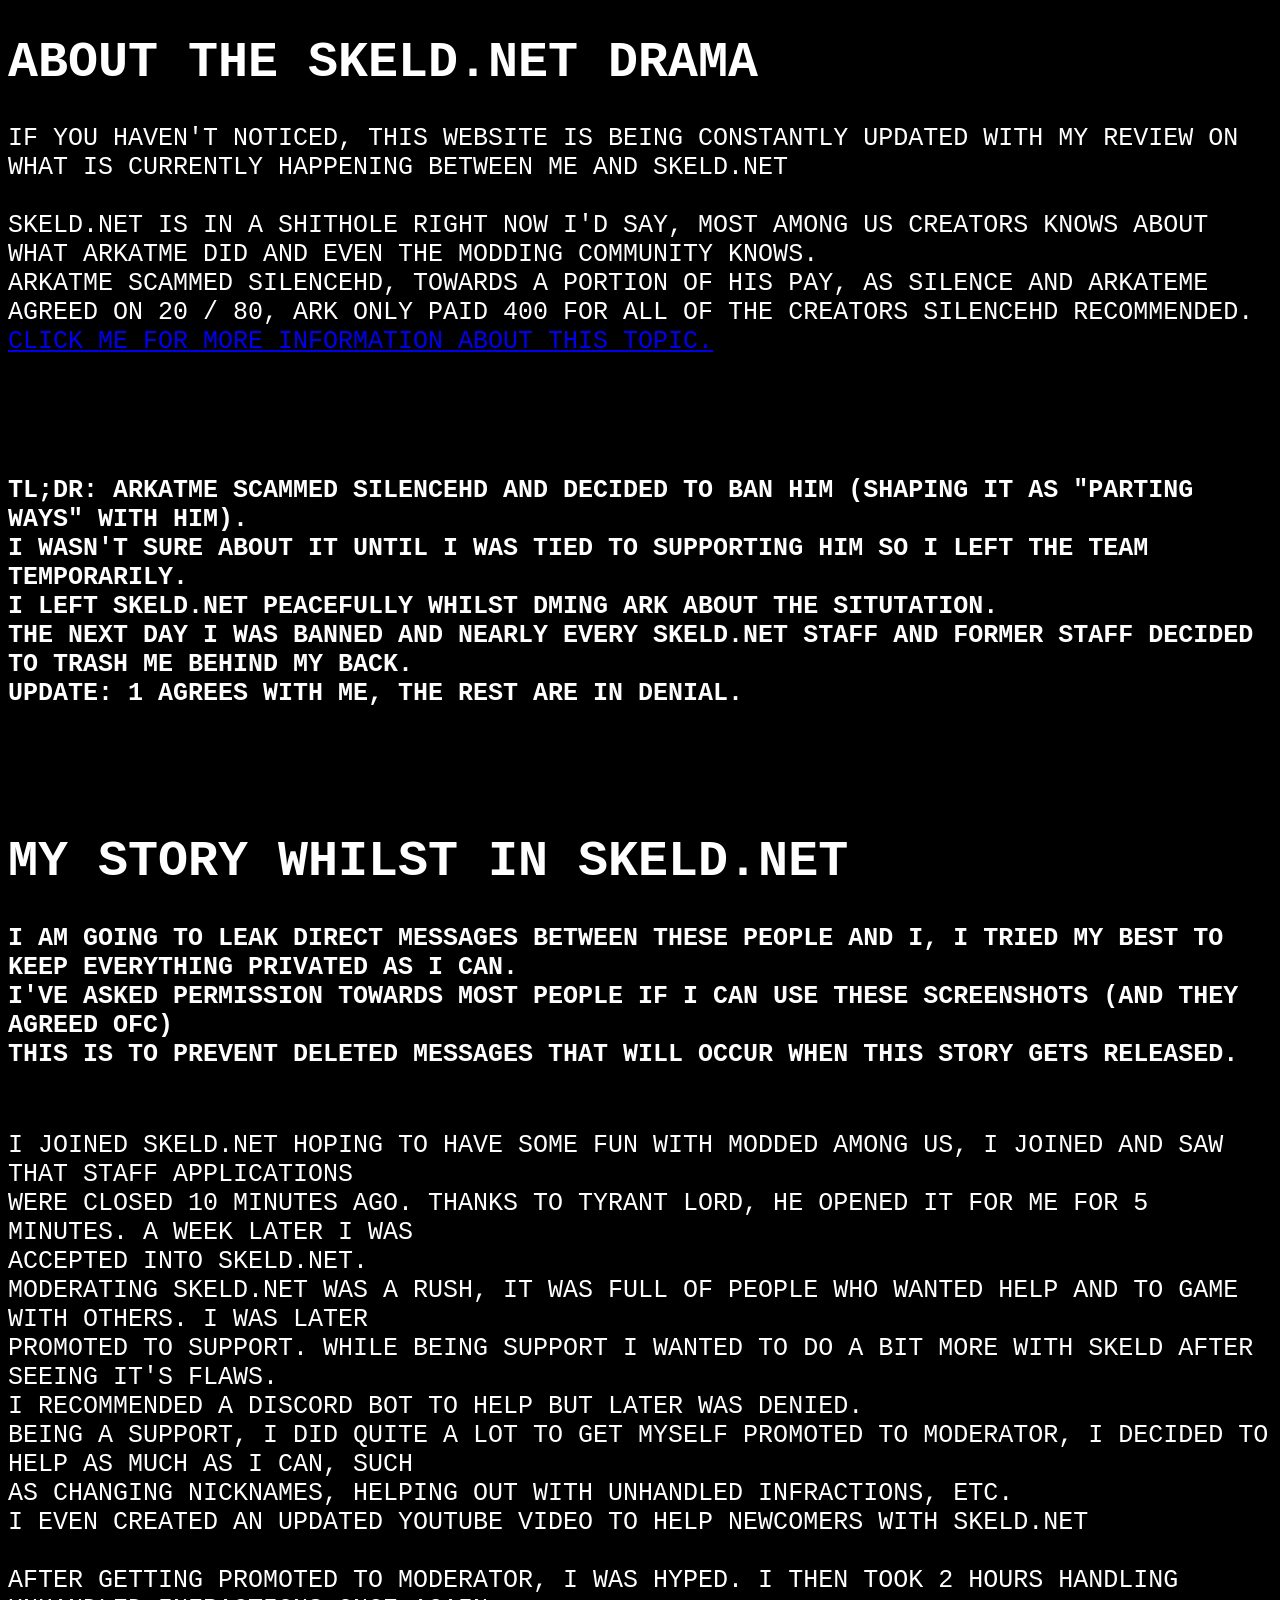
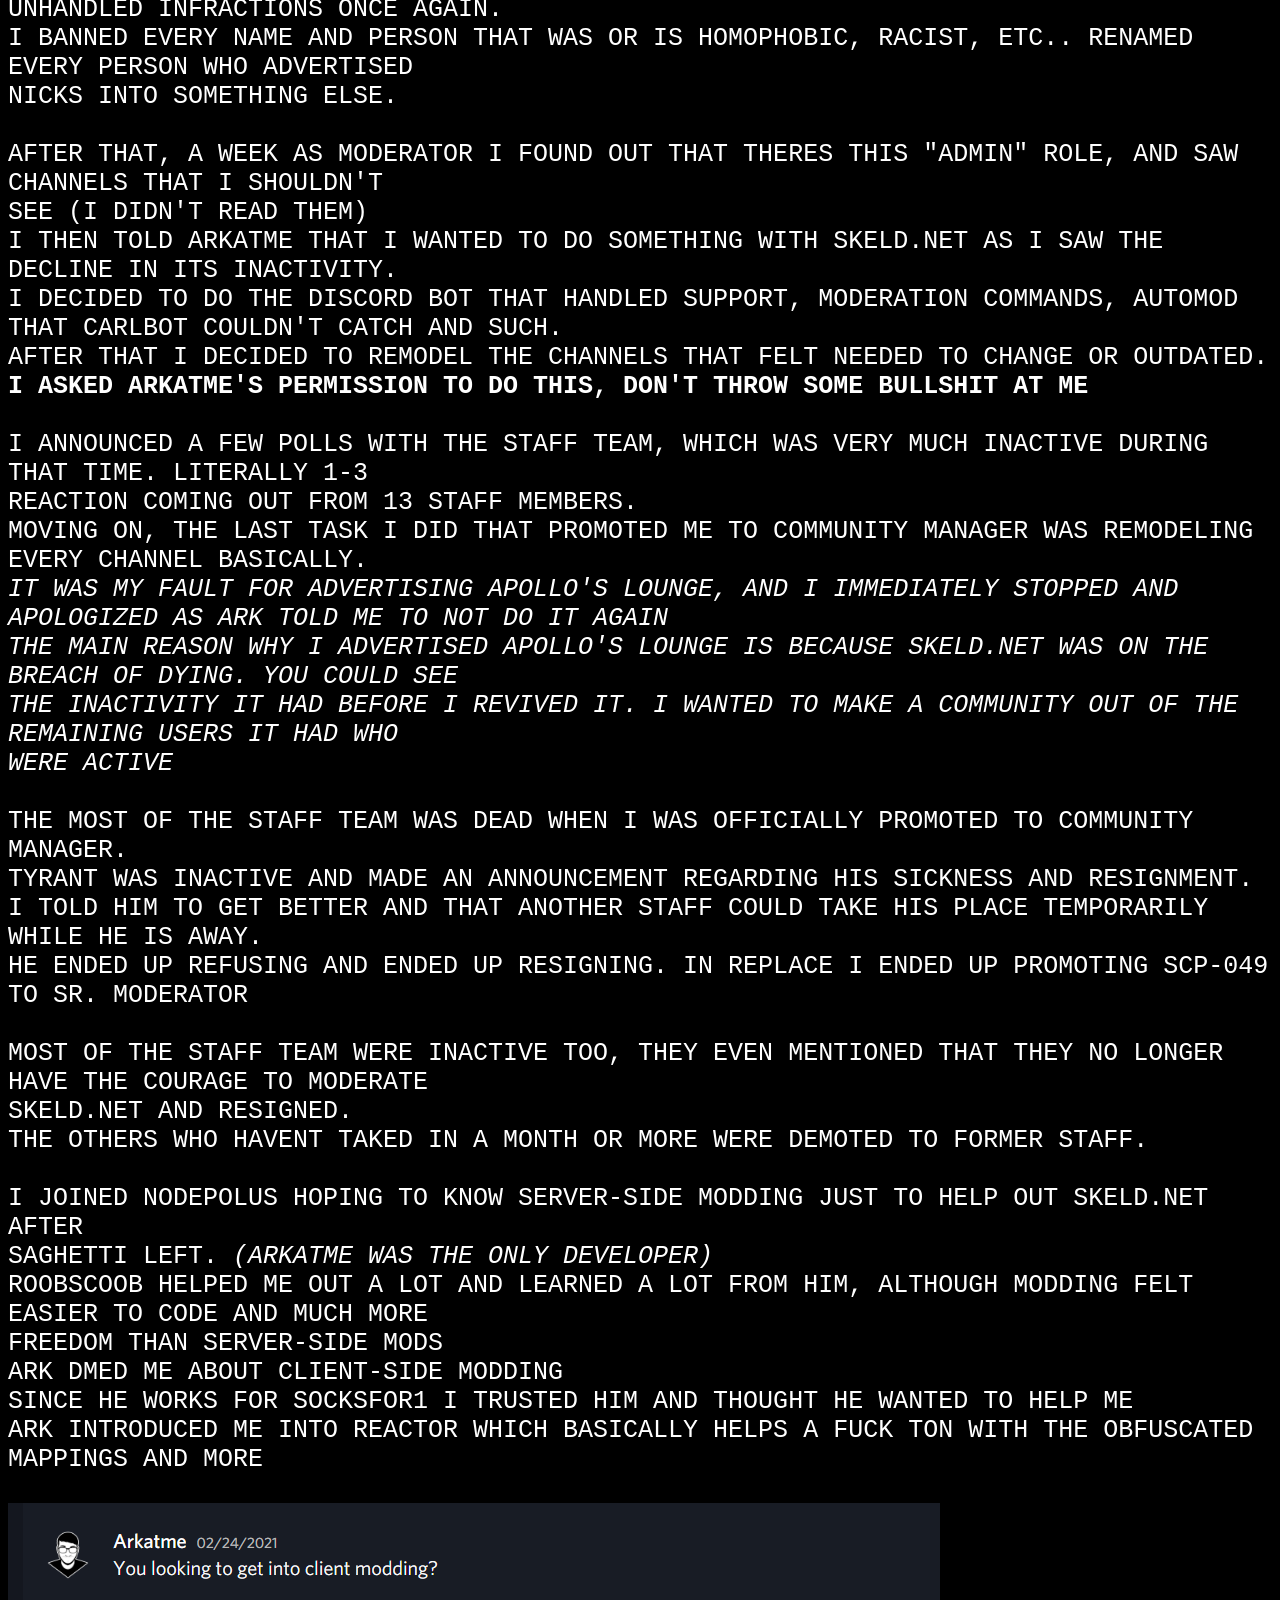
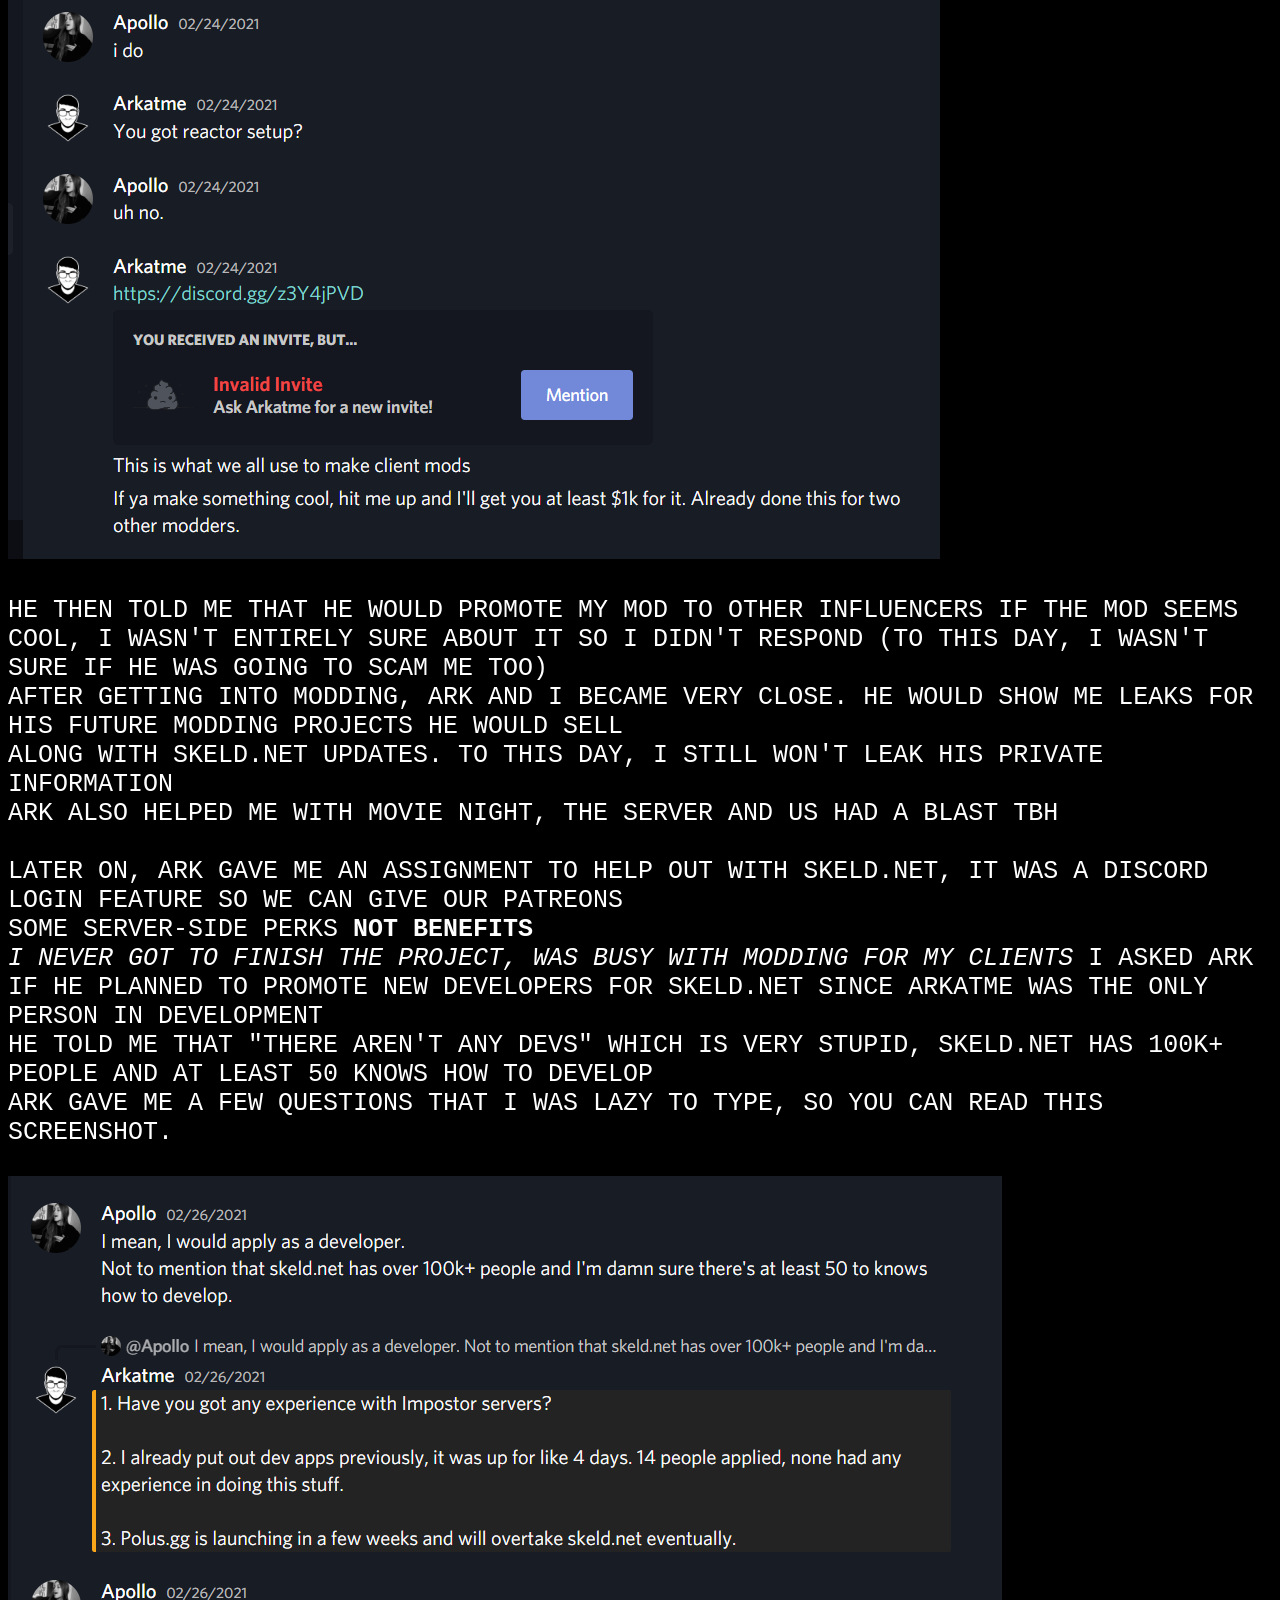
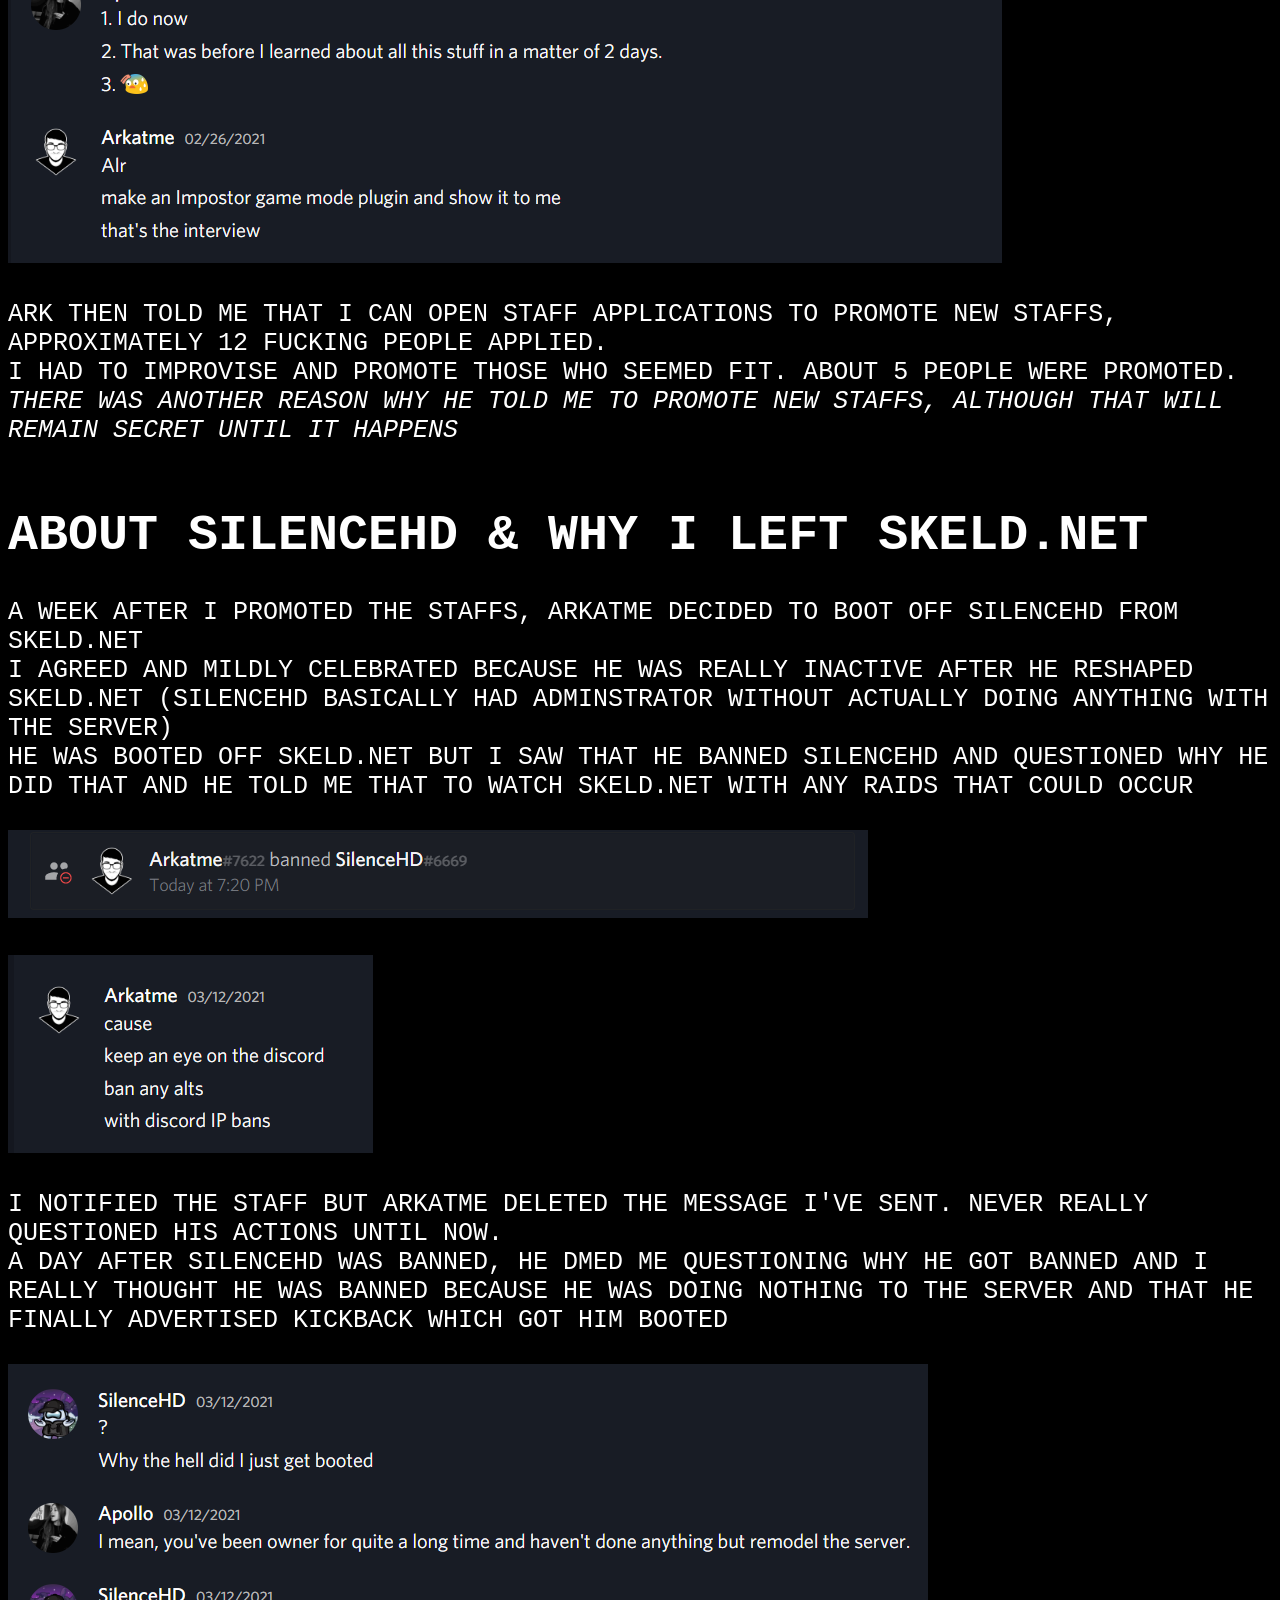
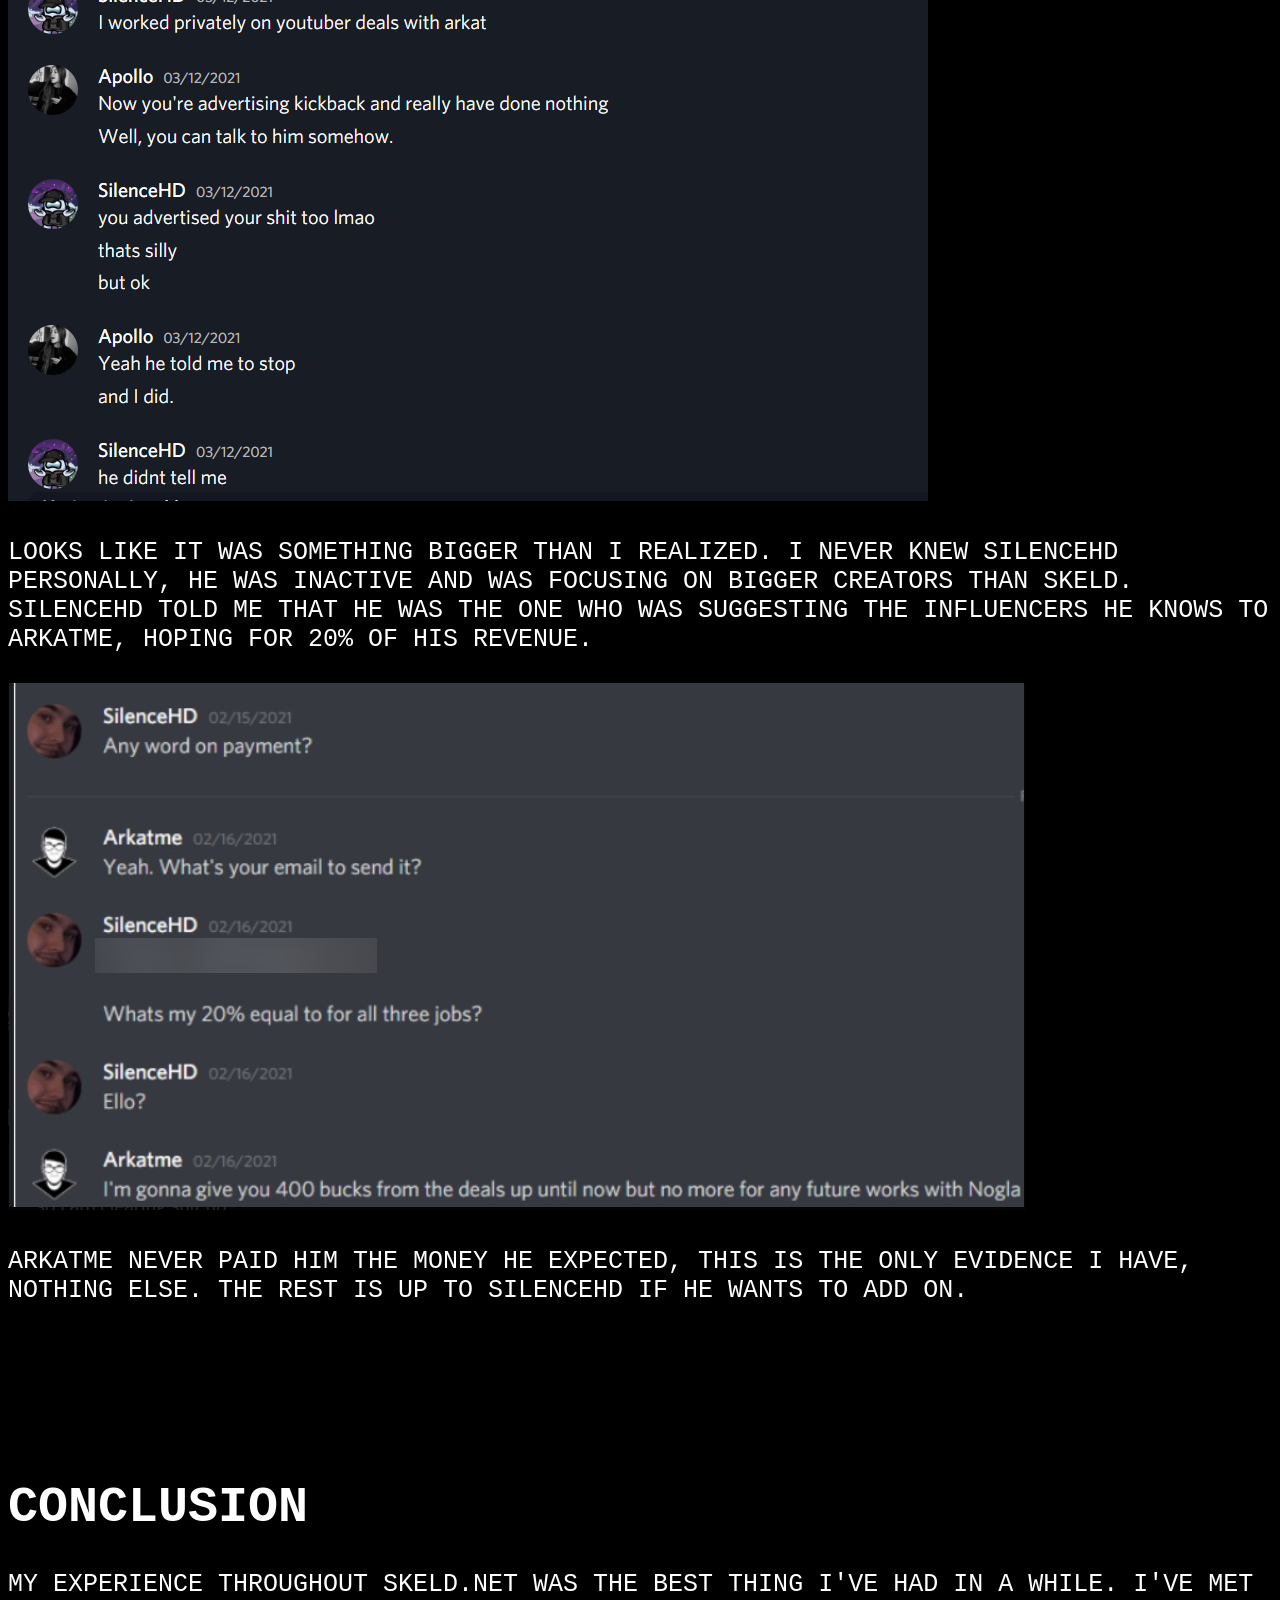
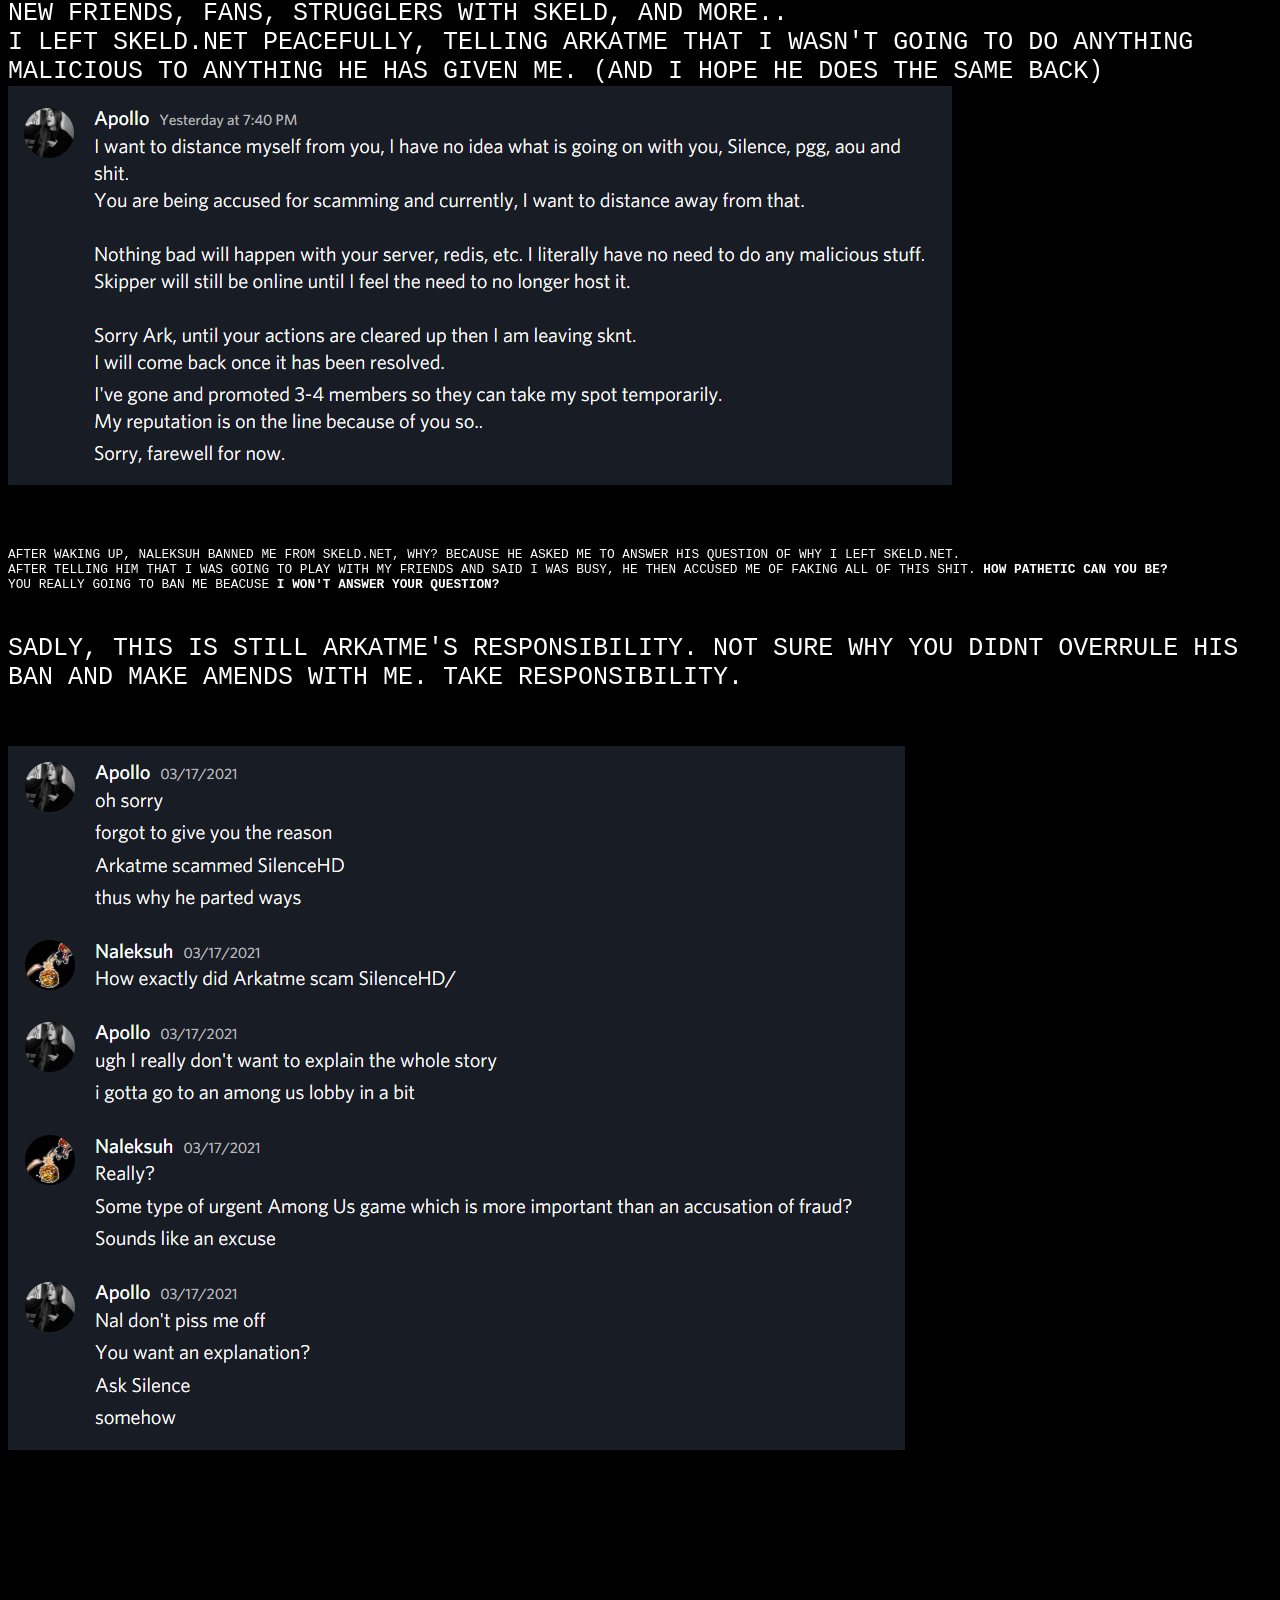
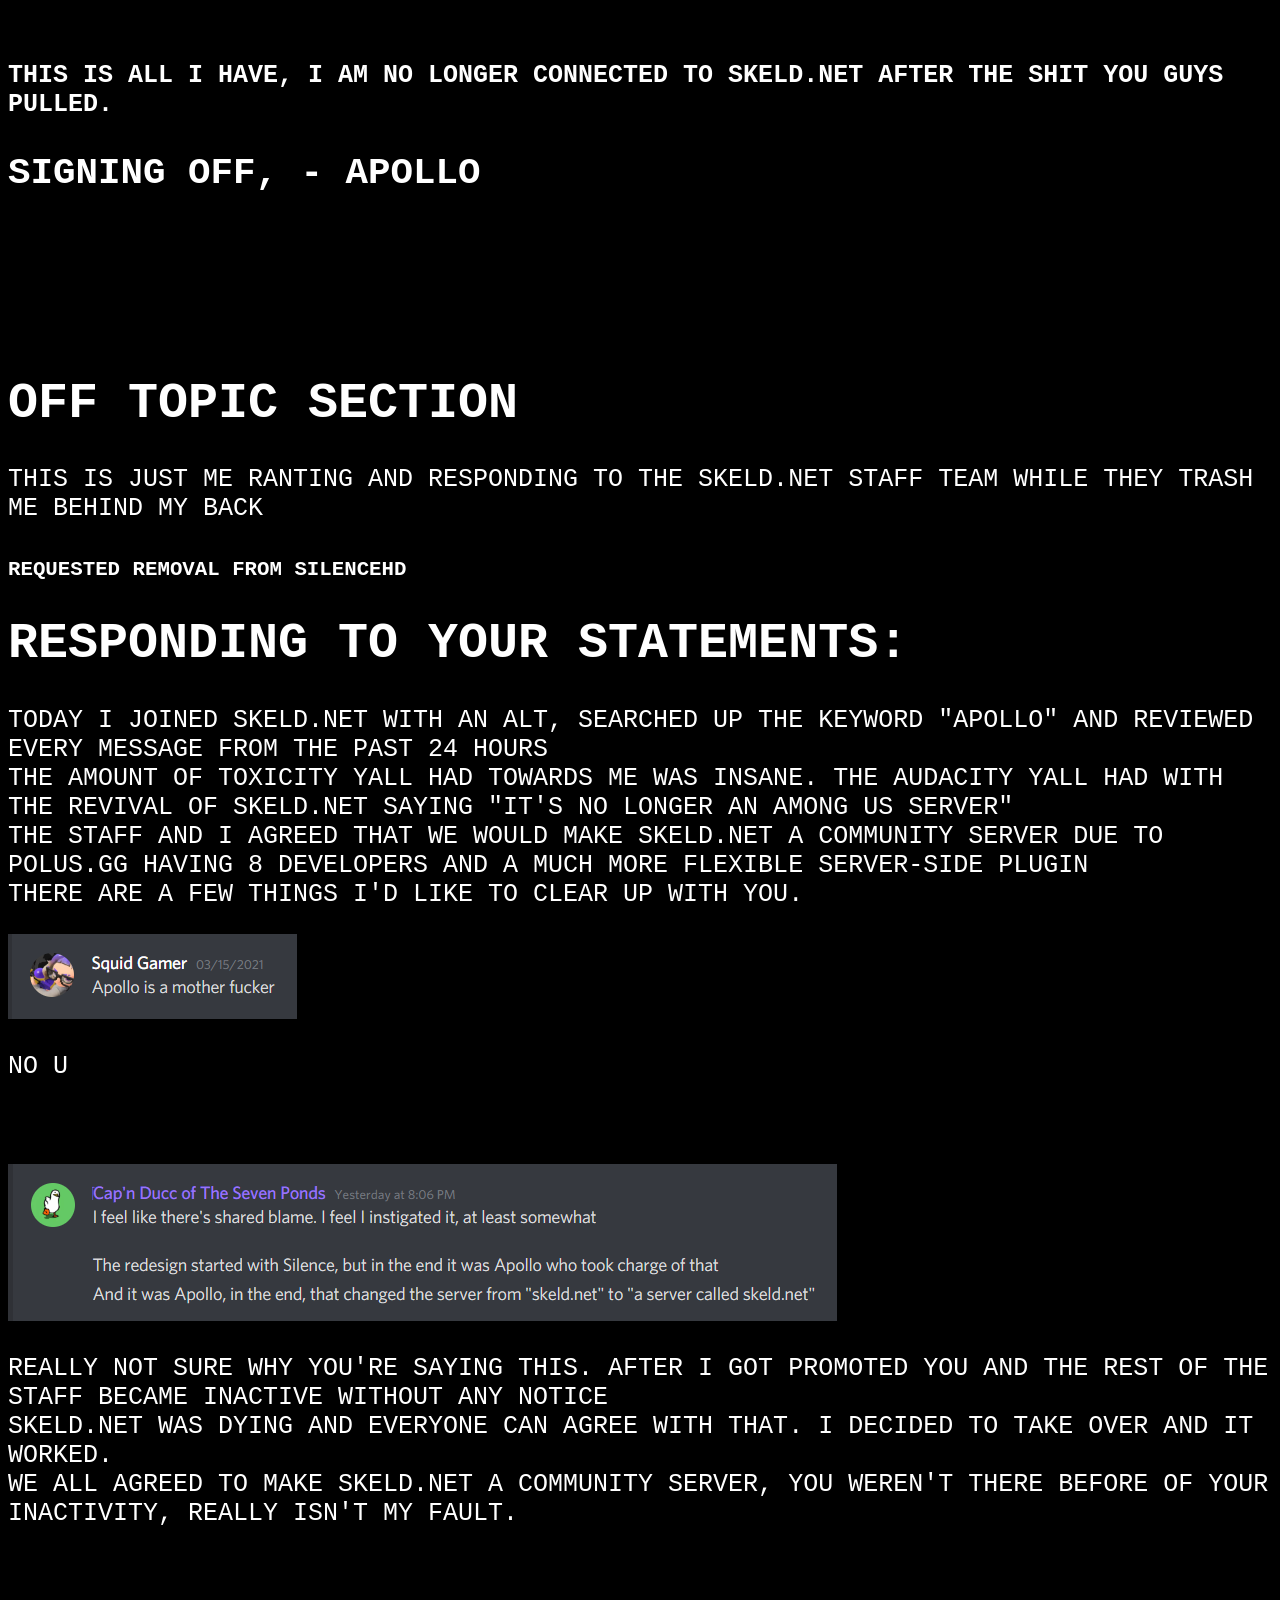
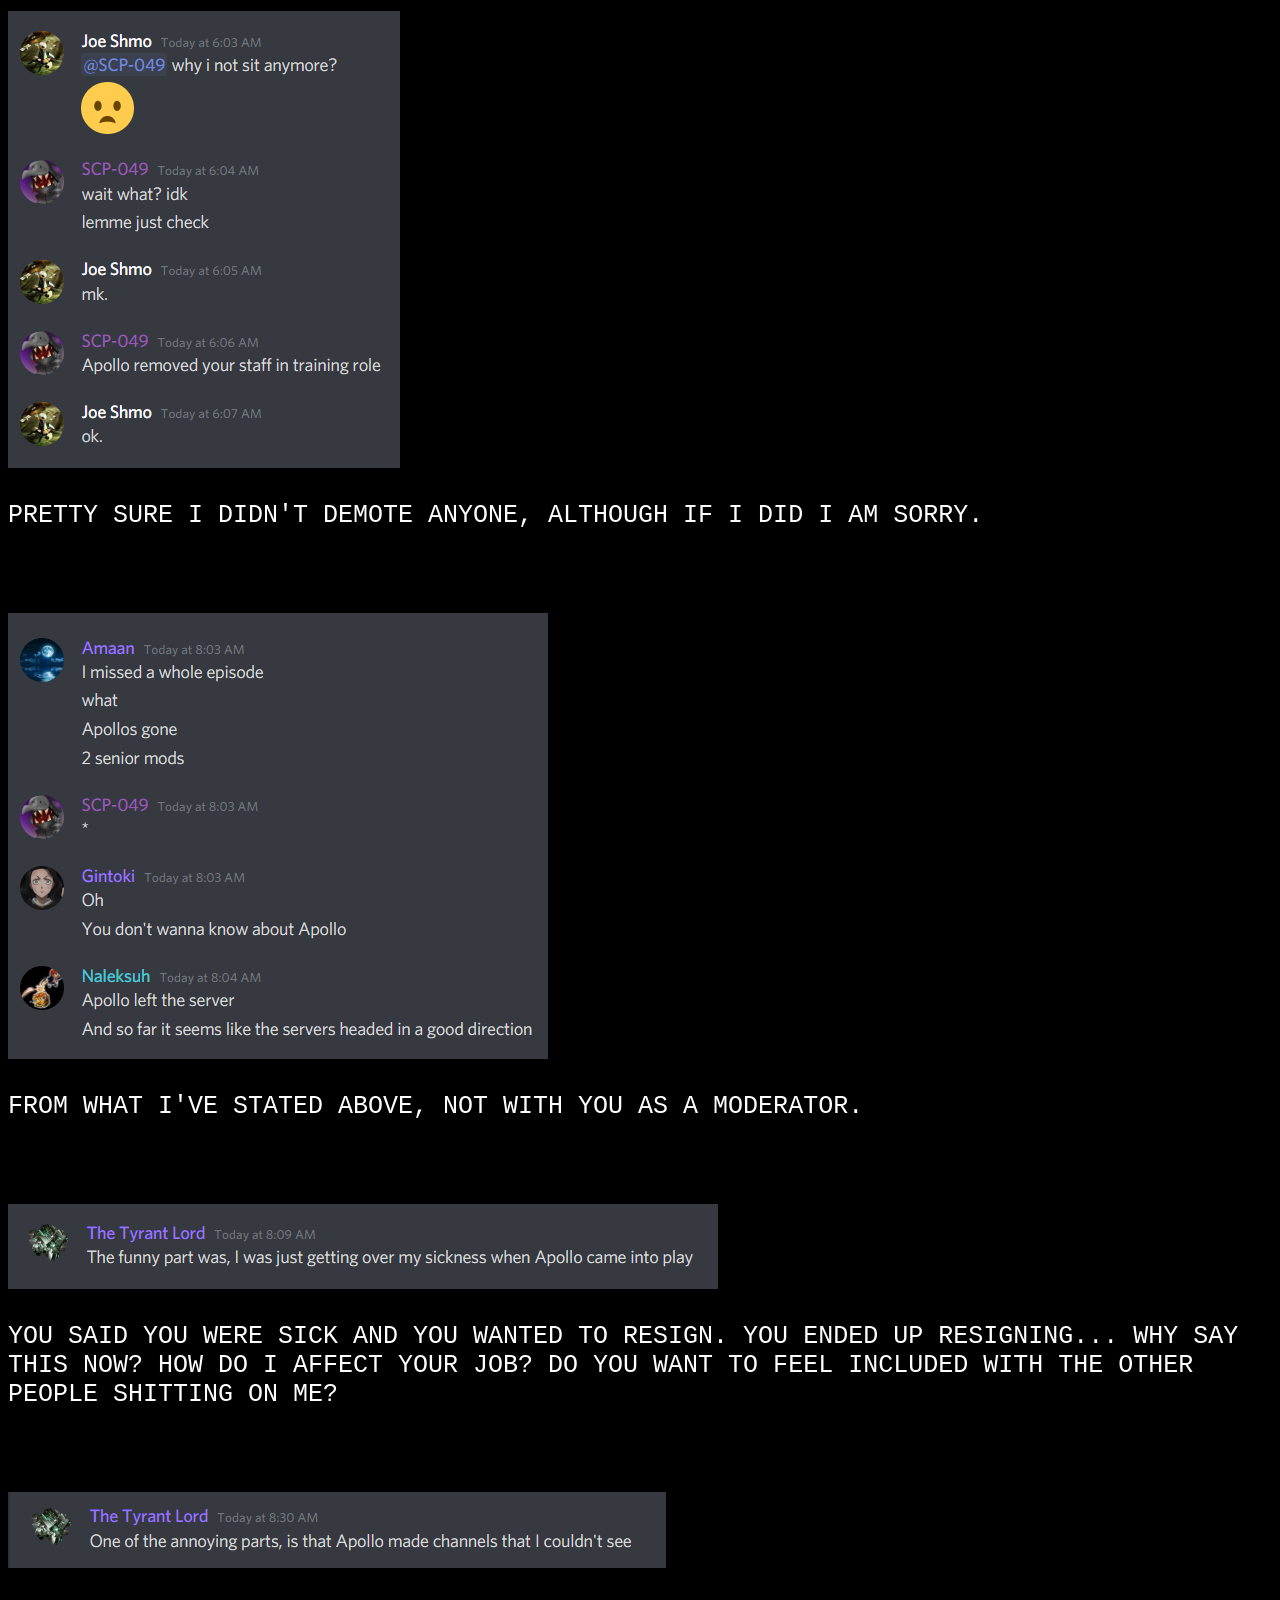
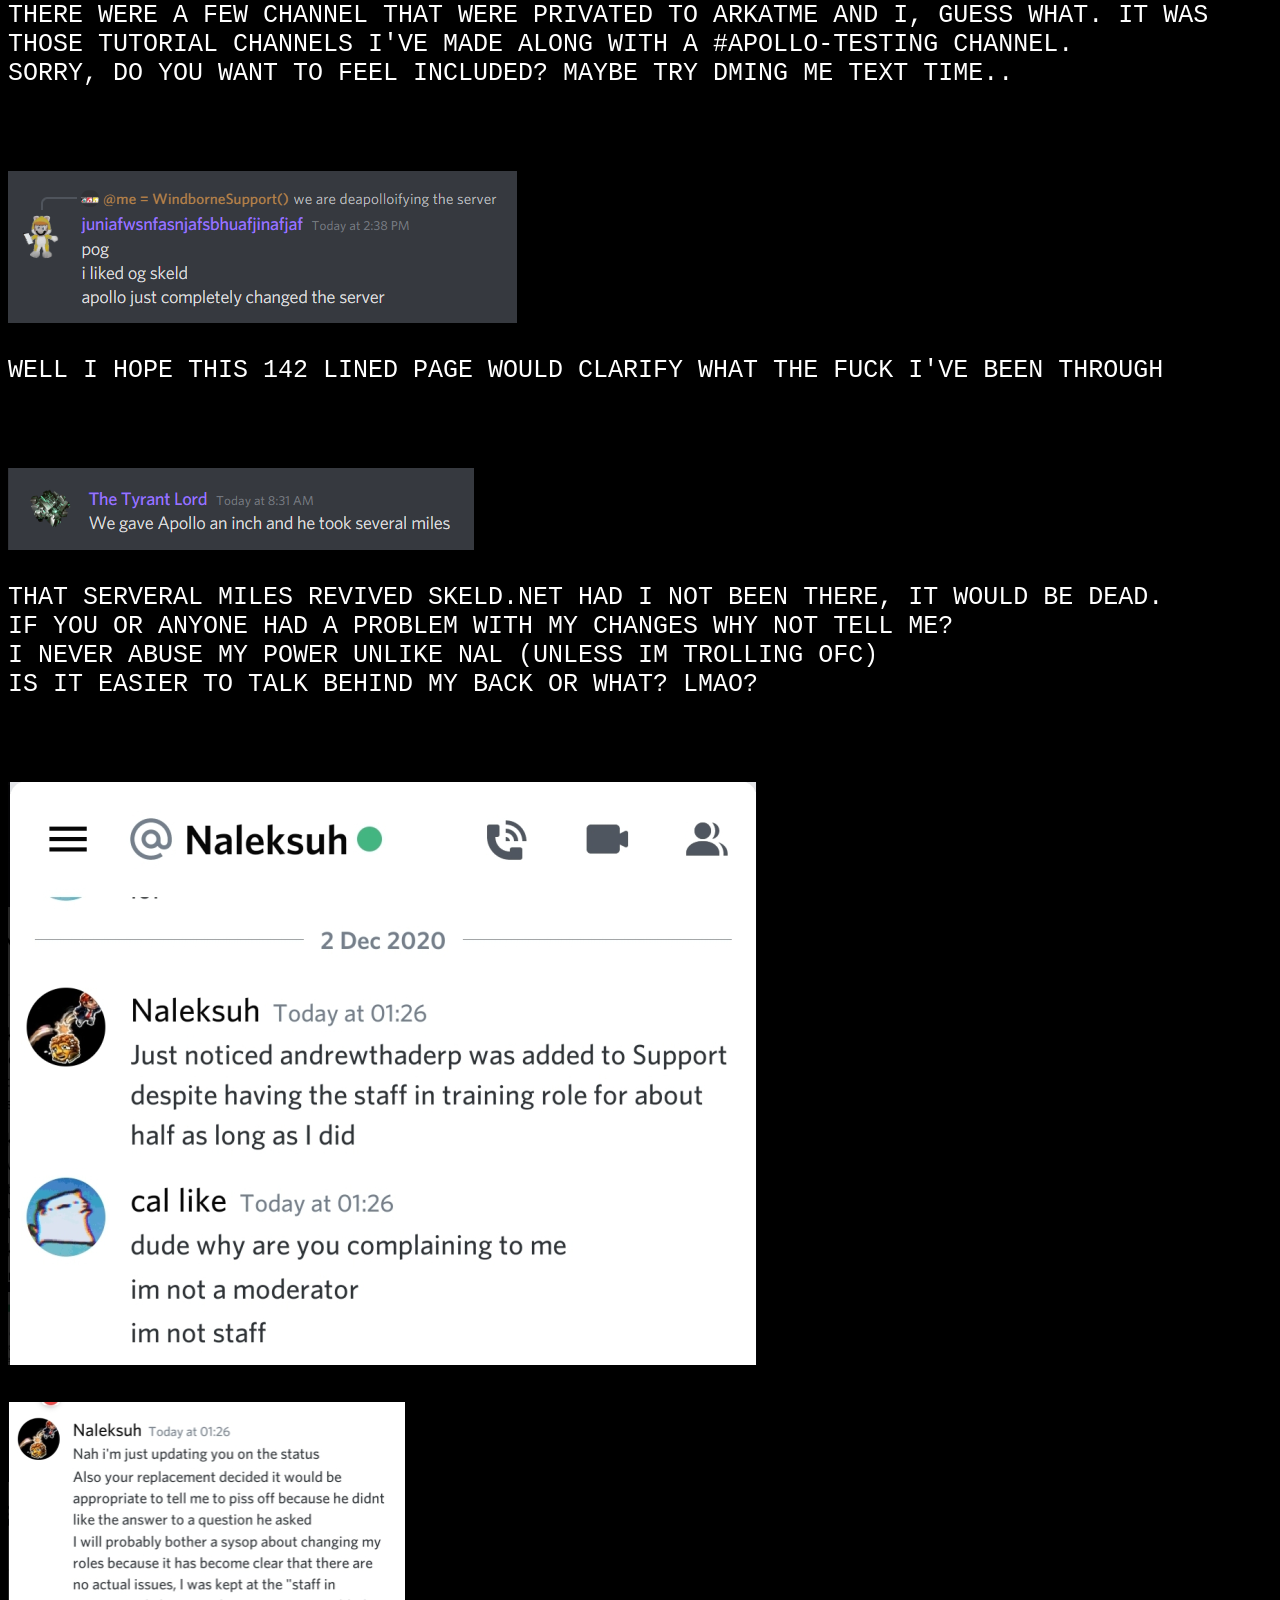
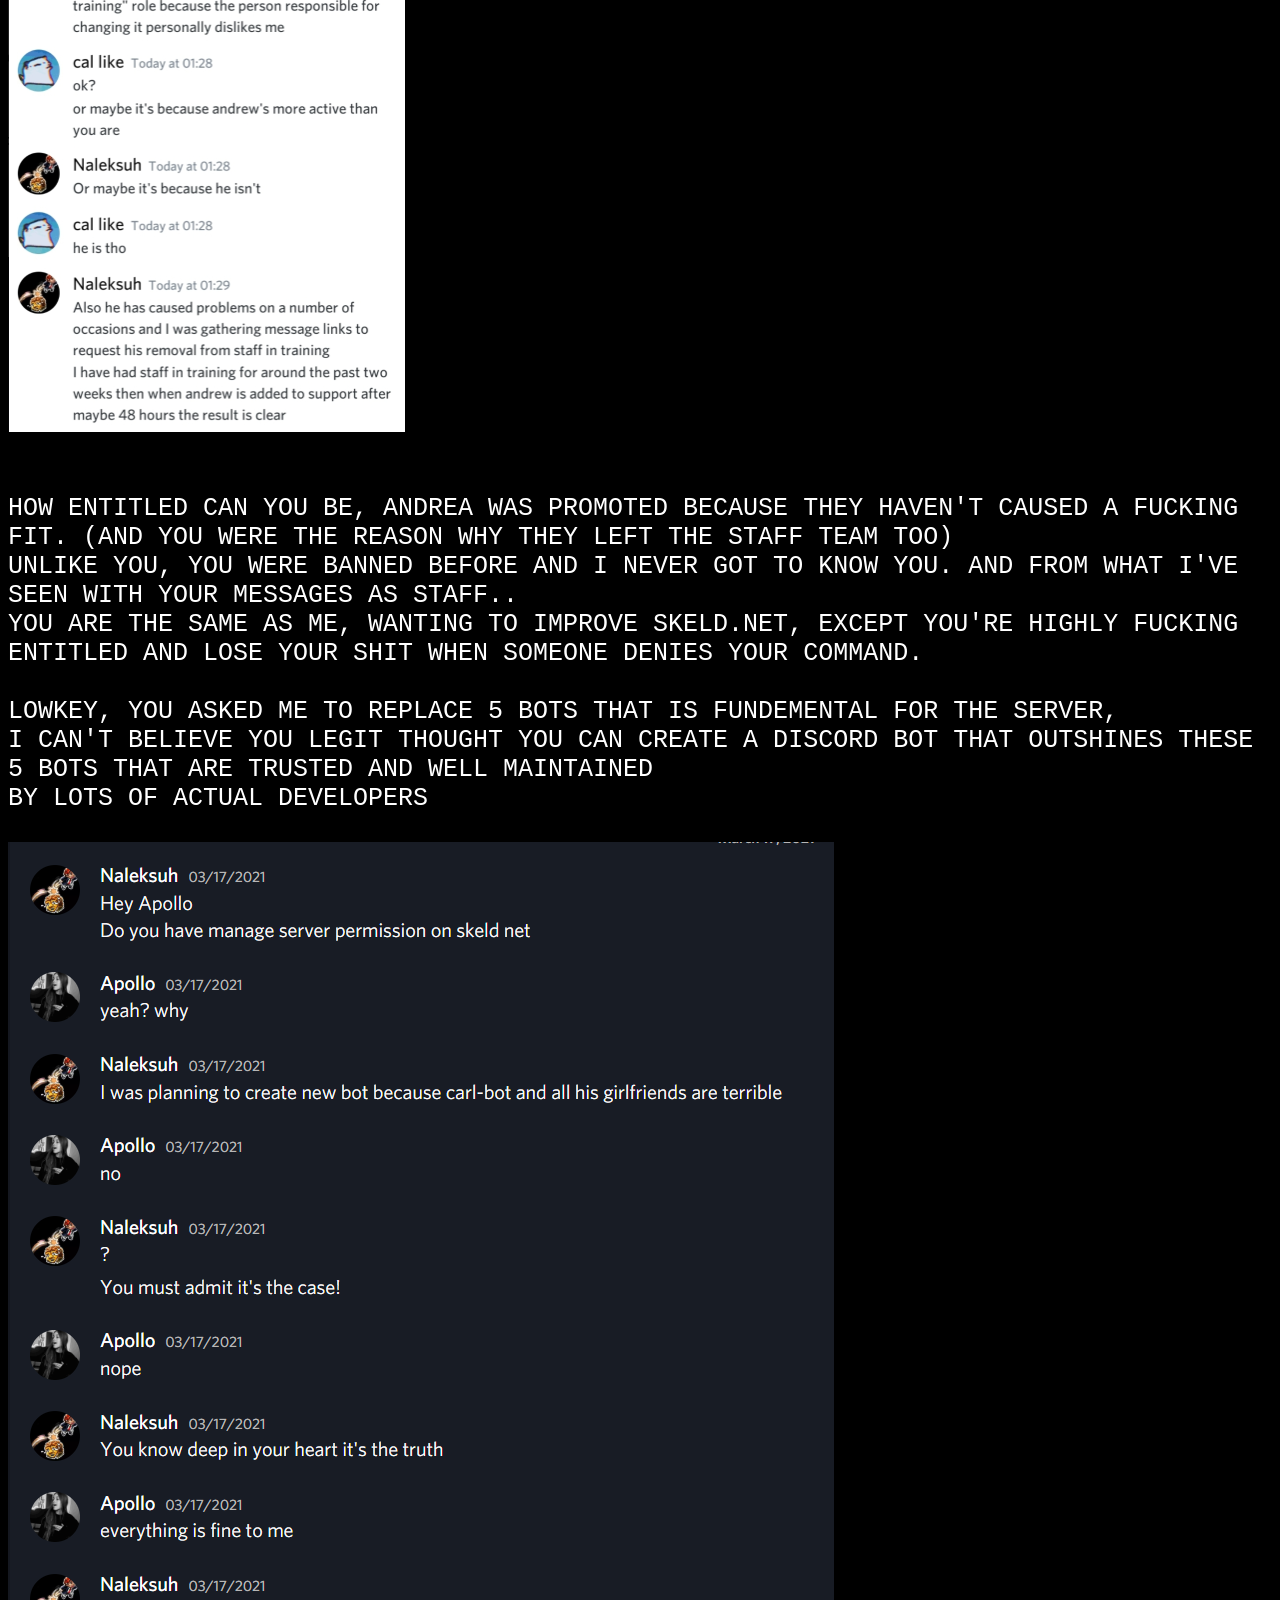
==== commit 130574c4: "Update index.html" ====
--- a/index.html
+++ b/index.html
@@ -153,20 +153,7 @@
     <h1>Off Topic Section</h1>
     <p>This is just me ranting and responding to the skeld.net staff team while they trash me behind my back</p>
 
-    <h1>My experience with SilenceHD</h1>
-    <p>I dmed SilenceHD regarding the Discord Bot I offered in my early days of skeld.net<br>
-        After that we futher talked about Silence asking Arkatme to take over skeld.net as he told me that he would make
-        me management.<br>
-        Few days later, Silence dmed me about him buying skeld.net, along with asking me to put a few hundreds to the
-        fund.<br>
-        In my perspective, this feels like a scam towards me. Note I am still 16 and as Silence asks me about funding
-        the purchase of skeld.net<br>
-        Sent me over the line.. <i>I didn't know SilenceHD as much, from what I saw in the public view I thought he was
-            some con artist.</i><br><br>
-        <img src="Resources/DiscordCanary_x4tYKYdWtS.png"><br><br>
-        More to this story but I am really lazy to type, I've been here for 2 hours now.<br>
-        Regardless, this is off-topic. (I trust silence now btw)
-    </p><br><br><br>
+    <h5>Requested removal from SilenceHD</h5>
 
     <h1>Responding to your statements:</h1>
     <p> Today I joined skeld.net with an alt, searched up the keyword "Apollo" and reviewed every message from the past
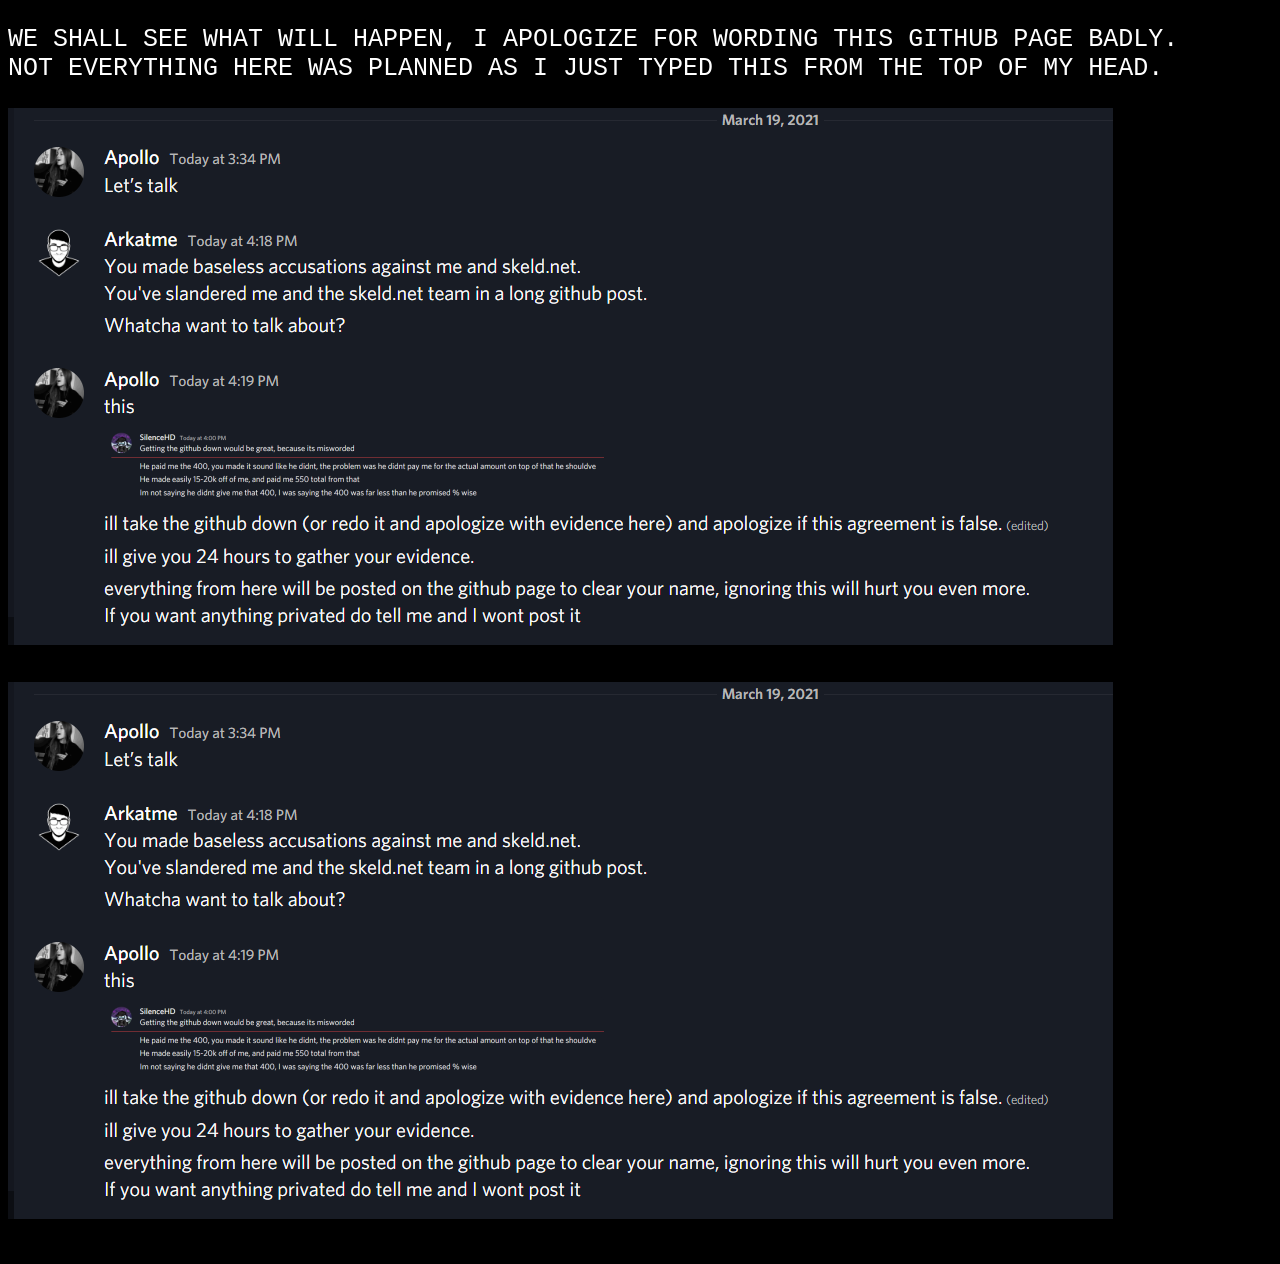
==== commit a22334fa: "Update index.html" ====
--- a/index.html
+++ b/index.html
@@ -9,7 +9,7 @@
 </head>
 
 <body>
-    <h1>About the skeld.net drama</h1>
+    <!--<h1>About the skeld.net drama</h1>
     <p>If you haven't noticed, this website is being constantly updated with my review on what is currently happening between me and skeld.net<br><br>
     skeld.net is in a shithole right now I'd say, most among us creators knows about what Arkatme did and even the modding community knows.<br>
     Arkatme scammed SilenceHD, towards a portion of his pay, as Silence and Arkateme agreed on 20 / 80, Ark only paid 400 for all of the creators SilenceHD recommended.
@@ -199,5 +199,8 @@
         I can't believe you legit thought you can create a discord bot that outshines these 5 bots that are trusted and well maintained<br>
         by lots of ACTUAL developers<br><br>
     <img src="Resources/DiscordCanary_xn1g6nS3OX.png"><br>
-        im crying lmao</p><br><br>
+        im crying lmao</p><br><br>-->
+    <p>We shall see what will happen, I apologize for wording this github page badly.<br>Not everything here was planned as I just typed this from the top of my head.</p>
+    <img src="DiscordCanary_en7seKD7Lc.png"><br><br>
+    <img src="DiscordCanary_en7seKD7Lc.png"><br><br>
 </body>
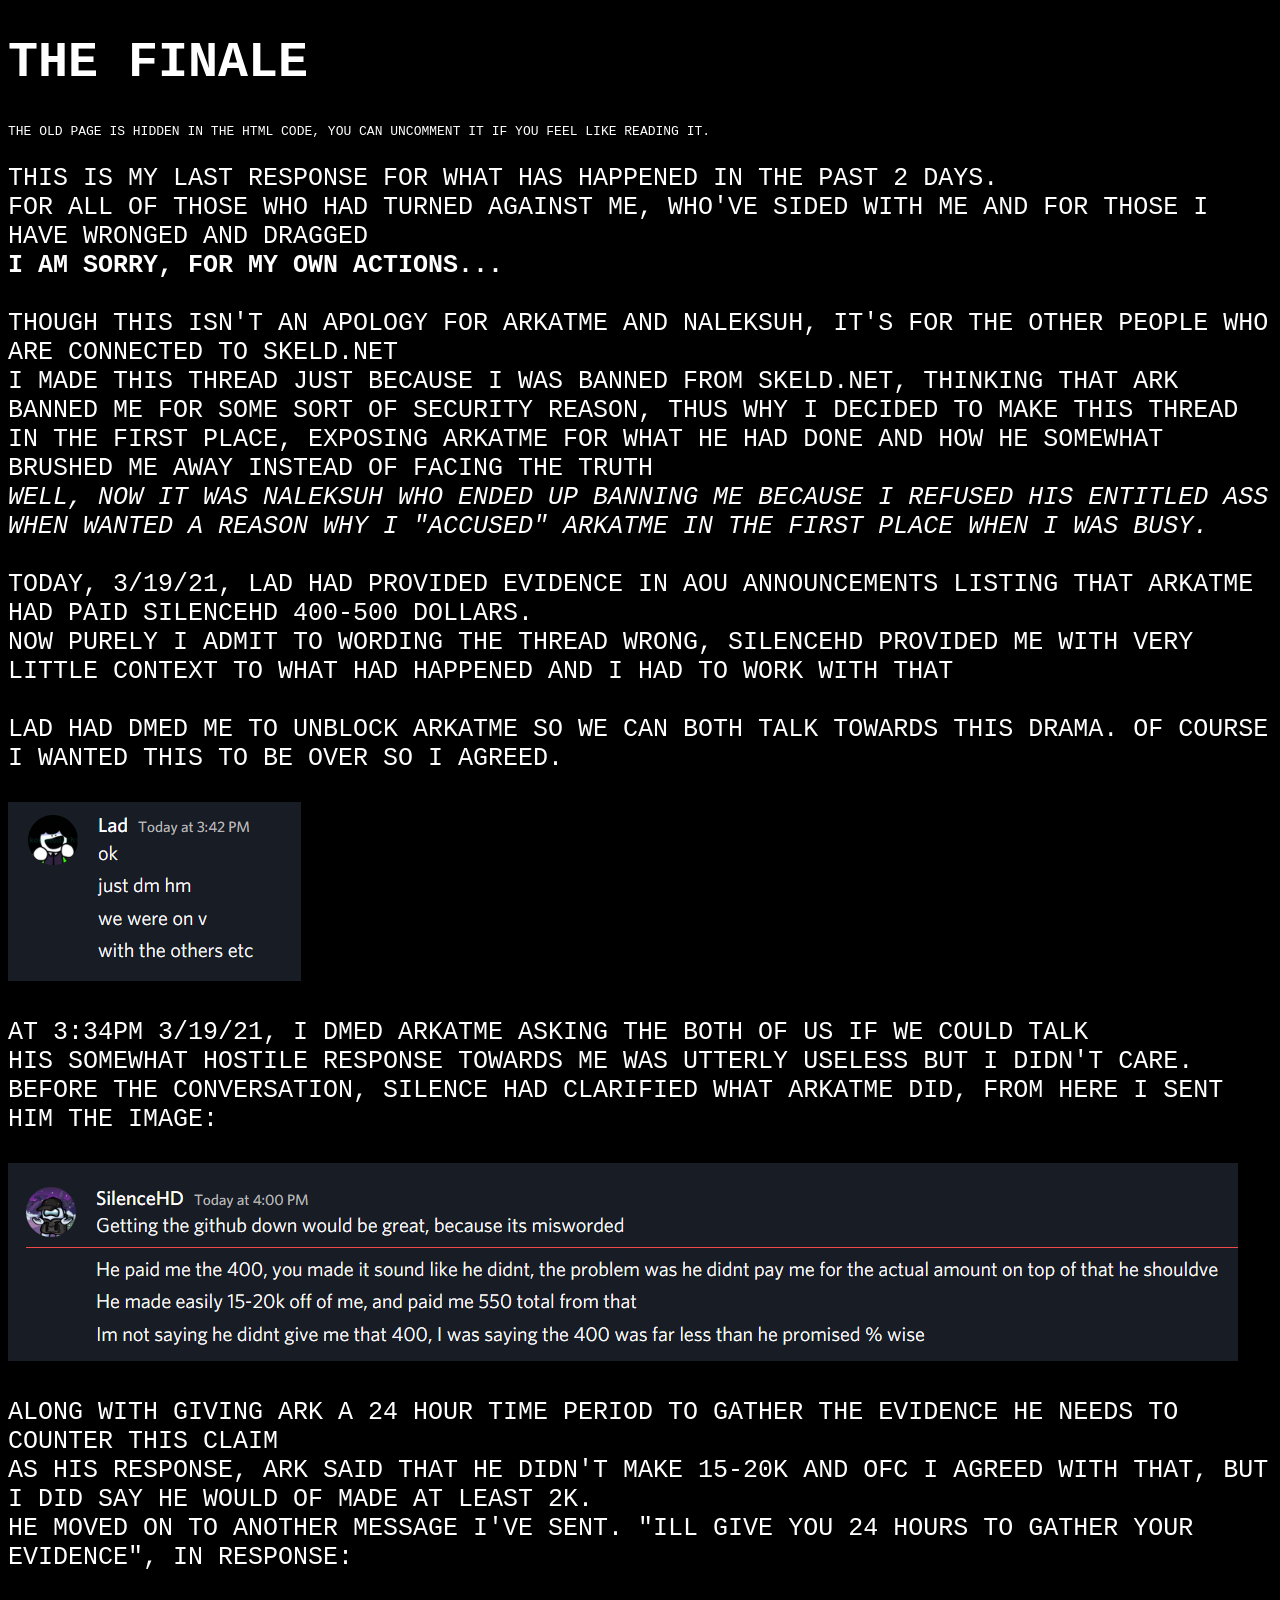
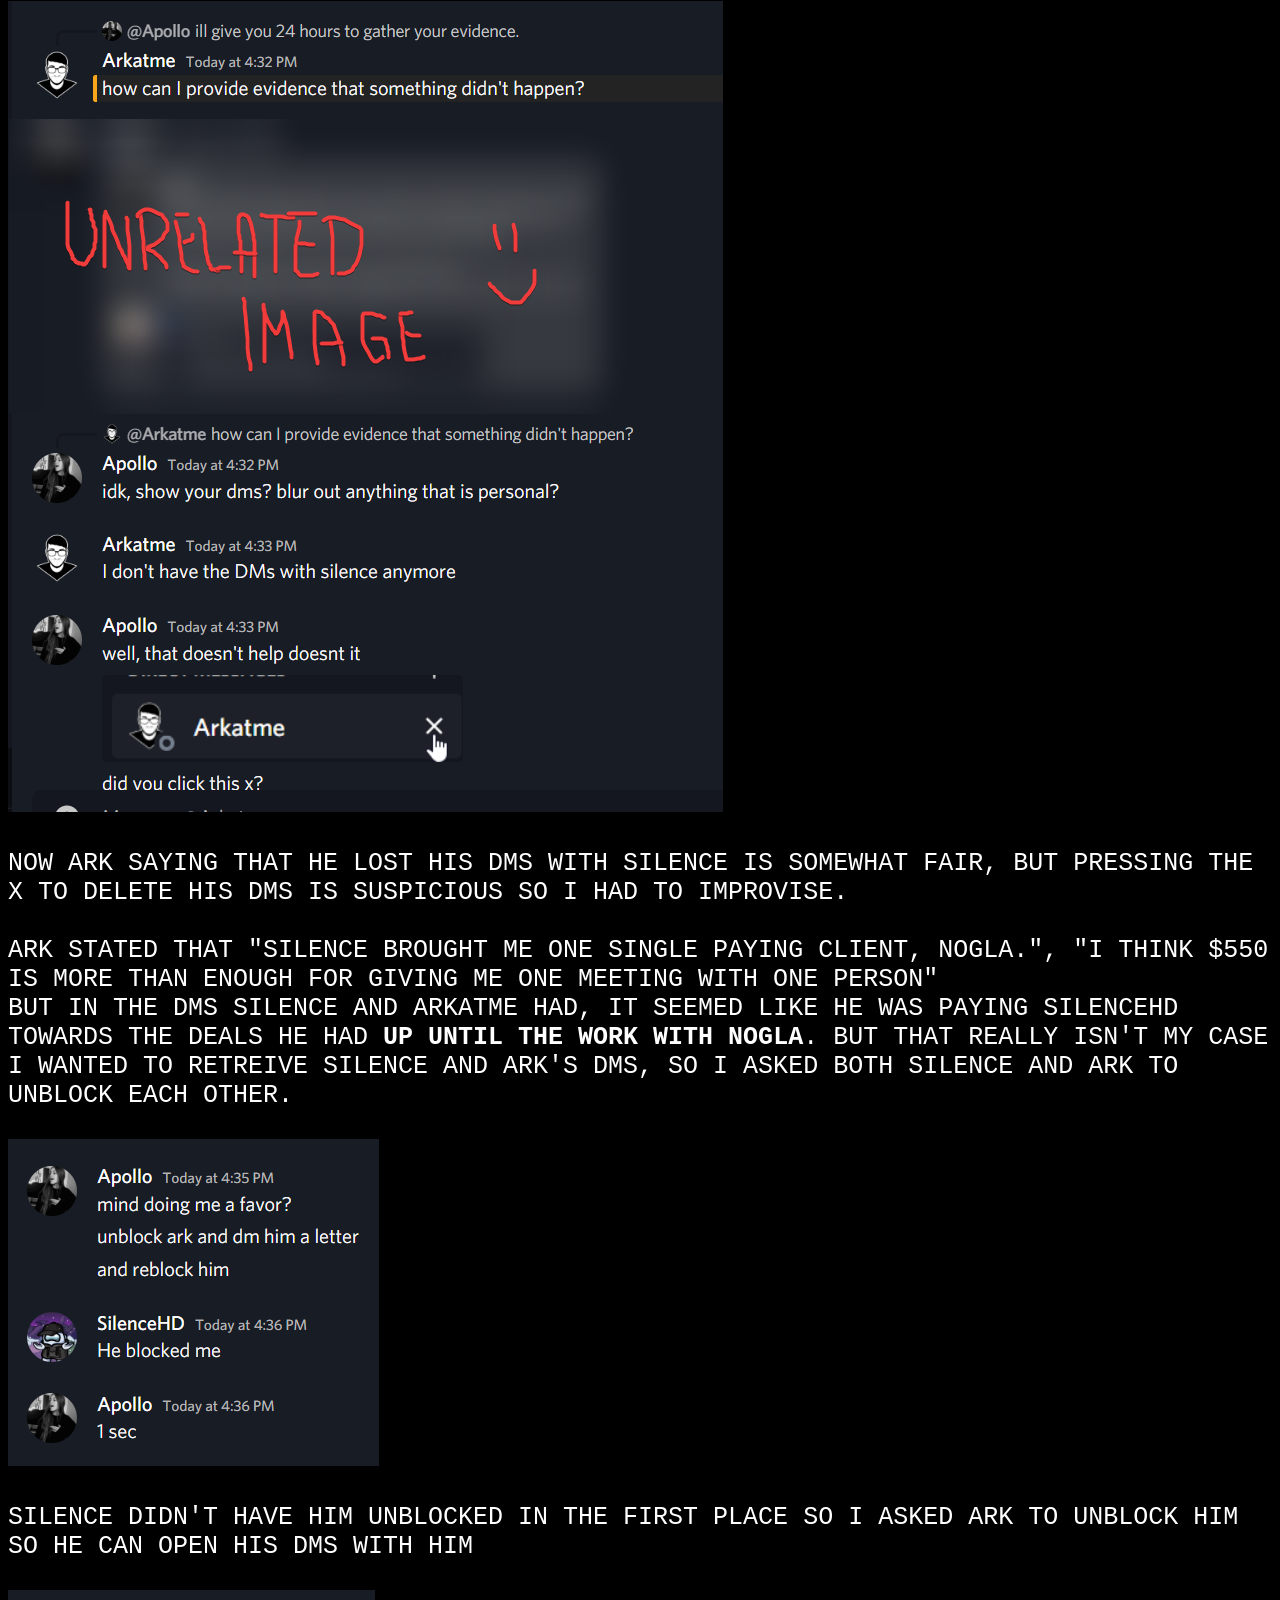
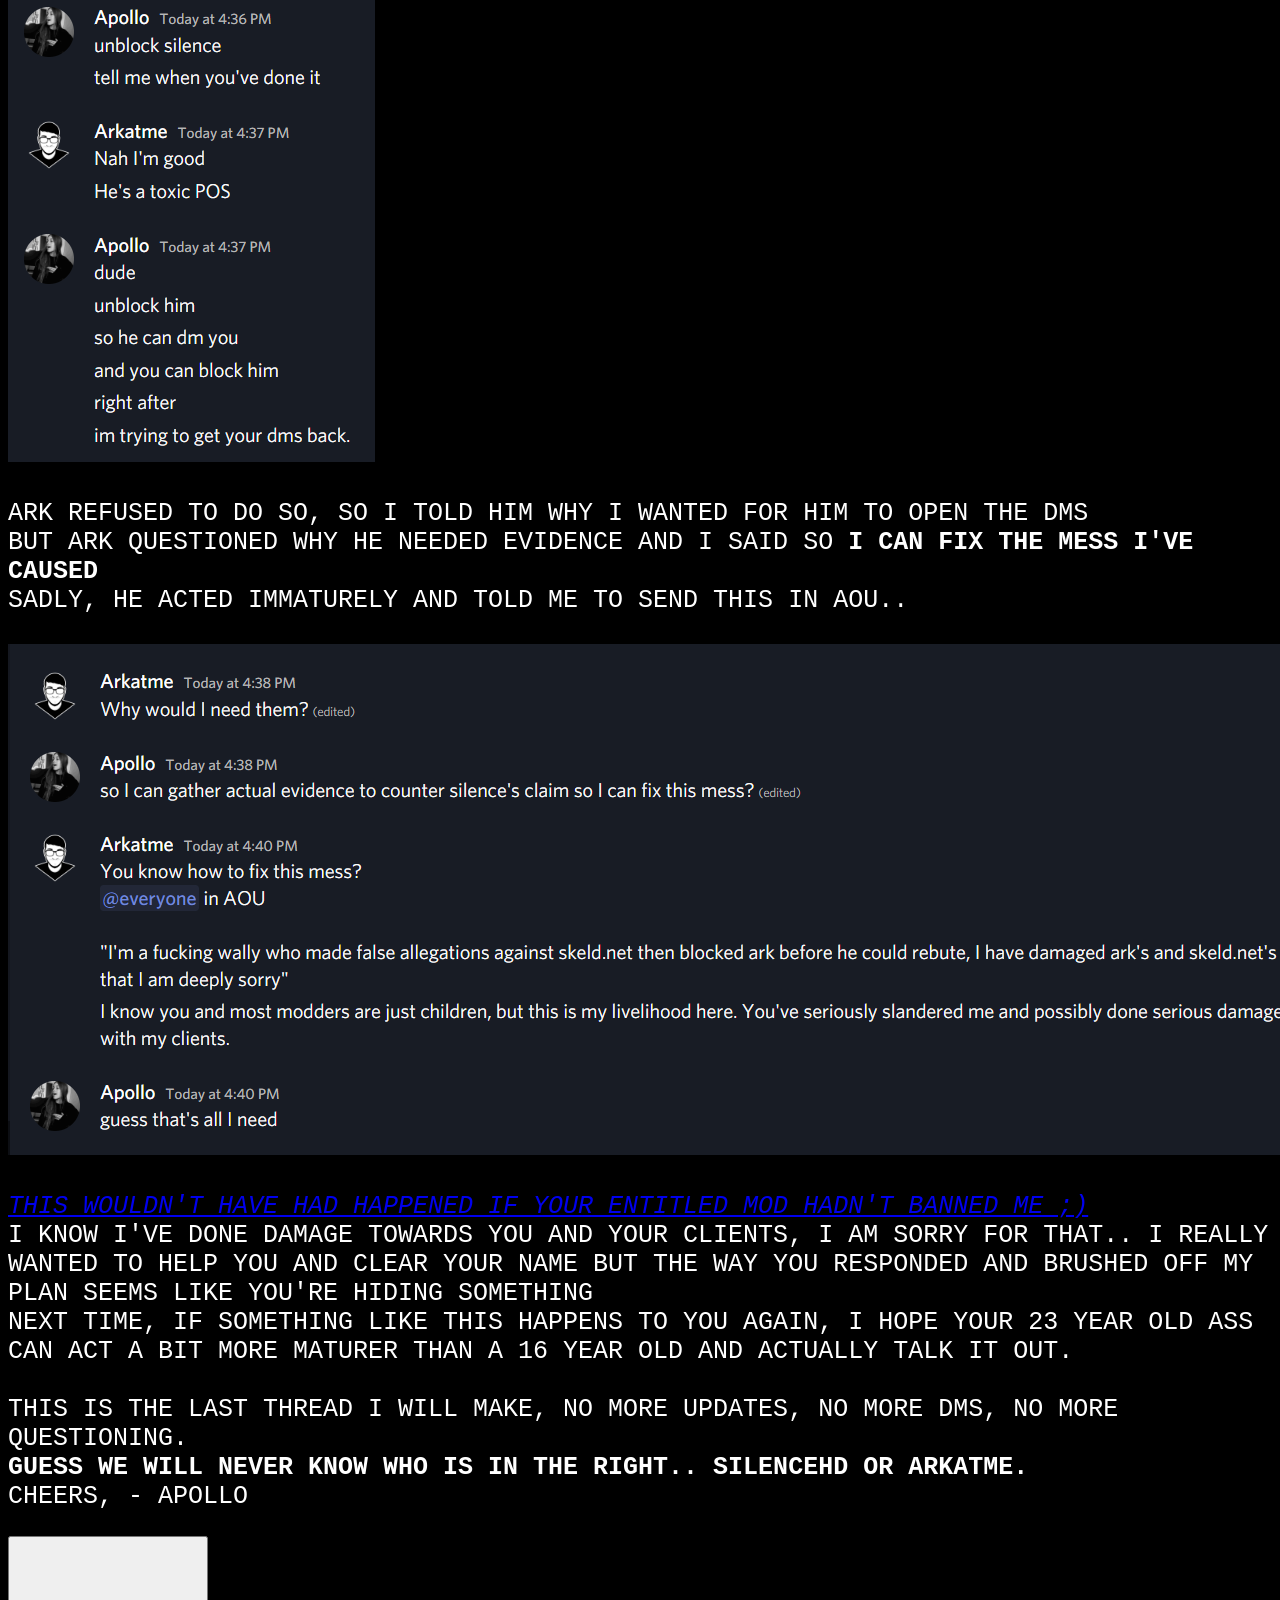
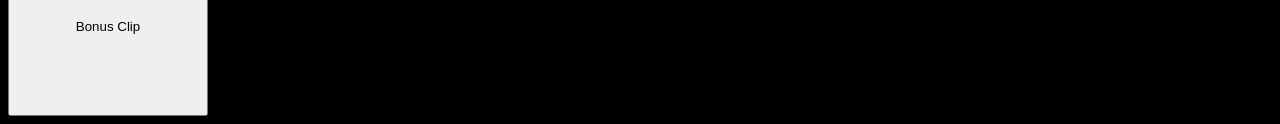
==== commit 2430a11e: "Add files via upload" ====
--- a/index.html
+++ b/index.html
@@ -153,7 +153,20 @@
     <h1>Off Topic Section</h1>
     <p>This is just me ranting and responding to the skeld.net staff team while they trash me behind my back</p>
 
-    <h5>Requested removal from SilenceHD</h5>
+    <h1>My experience with SilenceHD</h1>
+    <p>I dmed SilenceHD regarding the Discord Bot I offered in my early days of skeld.net<br>
+        After that we futher talked about Silence asking Arkatme to take over skeld.net as he told me that he would make
+        me management.<br>
+        Few days later, Silence dmed me about him buying skeld.net, along with asking me to put a few hundreds to the
+        fund.<br>
+        In my perspective, this feels like a scam towards me. Note I am still 16 and as Silence asks me about funding
+        the purchase of skeld.net<br>
+        Sent me over the line.. <i>I didn't know SilenceHD as much, from what I saw in the public view I thought he was
+            some con artist.</i><br><br>
+        <img src="Resources/DiscordCanary_x4tYKYdWtS.png"><br><br>
+        More to this story but I am really lazy to type, I've been here for 2 hours now.<br>
+        Regardless, this is off-topic. (I trust silence now btw)
+    </p><br><br><br>
 
     <h1>Responding to your statements:</h1>
     <p> Today I joined skeld.net with an alt, searched up the keyword "Apollo" and reviewed every message from the past
@@ -200,7 +213,49 @@
         by lots of ACTUAL developers<br><br>
     <img src="Resources/DiscordCanary_xn1g6nS3OX.png"><br>
         im crying lmao</p><br><br>-->
-    <p>We shall see what will happen, I apologize for wording this github page badly.<br>Not everything here was planned as I just typed this from the top of my head.</p>
-    <img src="DiscordCanary_en7seKD7Lc.png"><br><br>
-    <img src="DiscordCanary_en7seKD7Lc.png"><br><br>
-</body>
+
+    <h1>The Finale</h1>
+    <p style="font-size: small;">The old page is hidden in the html code, you can uncomment it if you feel like reading it.</p>
+    <p>This is my last response for what has happened in the past 2 days.<br>
+    For all of those who had turned against me, who've sided with me and for those I have wronged and dragged<br>
+    <b>I am sorry, for my own actions...</b><br><br>
+    Though this isn't an apology for Arkatme and Naleksuh, it's for the other people who are connected to skeld.net<br>
+    I made this thread just because I was banned from skeld.net, thinking that Ark banned me for some sort of security reason, thus why I decided to make this thread in the first place, exposing Arkatme for what he had done and how he somewhat brushed me away instead of facing the truth<br>
+    <i id="blame-naleksuh">Well, now it was Naleksuh who ended up banning me because I refused his entitled ass when wanted a reason why I "accused" arkatme in the first place when I was busy.</i><br><br>
+    Today, 3/19/21, Lad had provided evidence in AOU announcements listing that Arkatme had paid SilenceHD 400-500 dollars.<br>
+    Now purely I admit to wording the thread wrong, SilenceHD provided me with very little context to what had happened and I had to work with that<br><br>
+    Lad had dmed me to unblock Arkatme so we can both talk towards this drama. Of course I wanted this to be over so I agreed.<br><br>
+    <img src="MyLastResponse/DiscordCanary_gqMQEryUxZ.png"><br><br>
+    At 3:34pm 3/19/21, I dmed Arkatme asking the both of us if we could talk<br>
+    His somewhat hostile response towards me was utterly useless but I didn't care.<br>
+    Before the conversation, Silence had clarified what Arkatme did, from here I sent him the image:<br><br>
+    <img src="MyLastResponse/DiscordCanary_hXqTCCzf7z.png"><br><br> 
+    along with giving Ark a 24 hour time period to gather the evidence he needs to counter this claim<br>
+    As his response, Ark said that he didn't make 15-20k and ofc I agreed with that, but I did say he would of made at least 2k.<br>
+    He moved on to another message I've sent. "ill give you 24 hours to gather your evidence", in response:<br><br>
+    <img src="MyLastResponse/DiscordCanary_EPYAUNpz4f.png"><br><br>
+    Now Ark saying that he lost his DMs with silence is somewhat fair, but pressing the X to delete his dms is suspicious so I had to improvise.<br><br>
+    Ark stated that "Silence brought me one single paying client, nogla.", "I think $550 is more than enough for giving me one meeting with one person"<br>
+    But in the dms Silence and Arkatme had, it seemed like he was paying SilenceHD towards the deals he had <b>up until the work with Nogla</b>. But that really isn't my case<br>
+    I wanted to retreive Silence and Ark's dms, so I asked both Silence and Ark to unblock each other.<br><br>
+    <img src="MyLastResponse/DiscordCanary_fC2Mq0RyCF.png"><br><br>
+    Silence didn't have him unblocked in the first place so I asked Ark to unblock him so he can open his dms with him<br><br>
+    <img src="MyLastResponse/DiscordCanary_3OvcGMKp37.png"><br><br>
+    Ark refused to do so, so I told him why I wanted for him to open the dms<br>
+    But ark questioned why he needed evidence and I said so <b>I can fix the mess i've caused</b><br>
+    Sadly, he acted immaturely and told me to send this in AOU..<br><br>
+    <img src="MyLastResponse/DiscordCanary_fPiqlujyuH.png"><br><br>
+    <i><a href="#blame-naleksuh">This wouldn't have had happened if your entitled mod hadn't banned me ;)</a></i><br>
+    I know i've done damage towards you and your clients, I am sorry for that.. I really wanted to help you and clear your name but the way you responded and brushed off my plan seems like you're hiding something<br>
+    Next time, if something like this happens to you again, I hope your 23 year old ass can act a bit more maturer than a 16 year old and actually talk it out.<br><br>
+    This is the last thread I will make, no more updates, no more dms, no more questioning.<br>
+    <b>Guess we will never know who is in the right.. SilenceHD or Arkatme.</b><br>
+    Cheers, - Apollo
+    </p>
+    <button style="width:200px;height:180px;color:black;" title="A bonus clip of why Naleksuh is entitled ;)" type="button" onclick="if(document.getElementById('spoiler') .style.display=='none') {document.getElementById('spoiler') .style.display=''}else{document.getElementById('spoiler') .style.display='none'}">Bonus Clip</button>
+    <div id="spoiler" style="display:none">
+        <video width="1280", height="720" controls>
+            <source src="MyLastResponse/o0UCQhk7HJ.mp4" type="video/mp4">
+        </video>
+    </div>
+<body>
